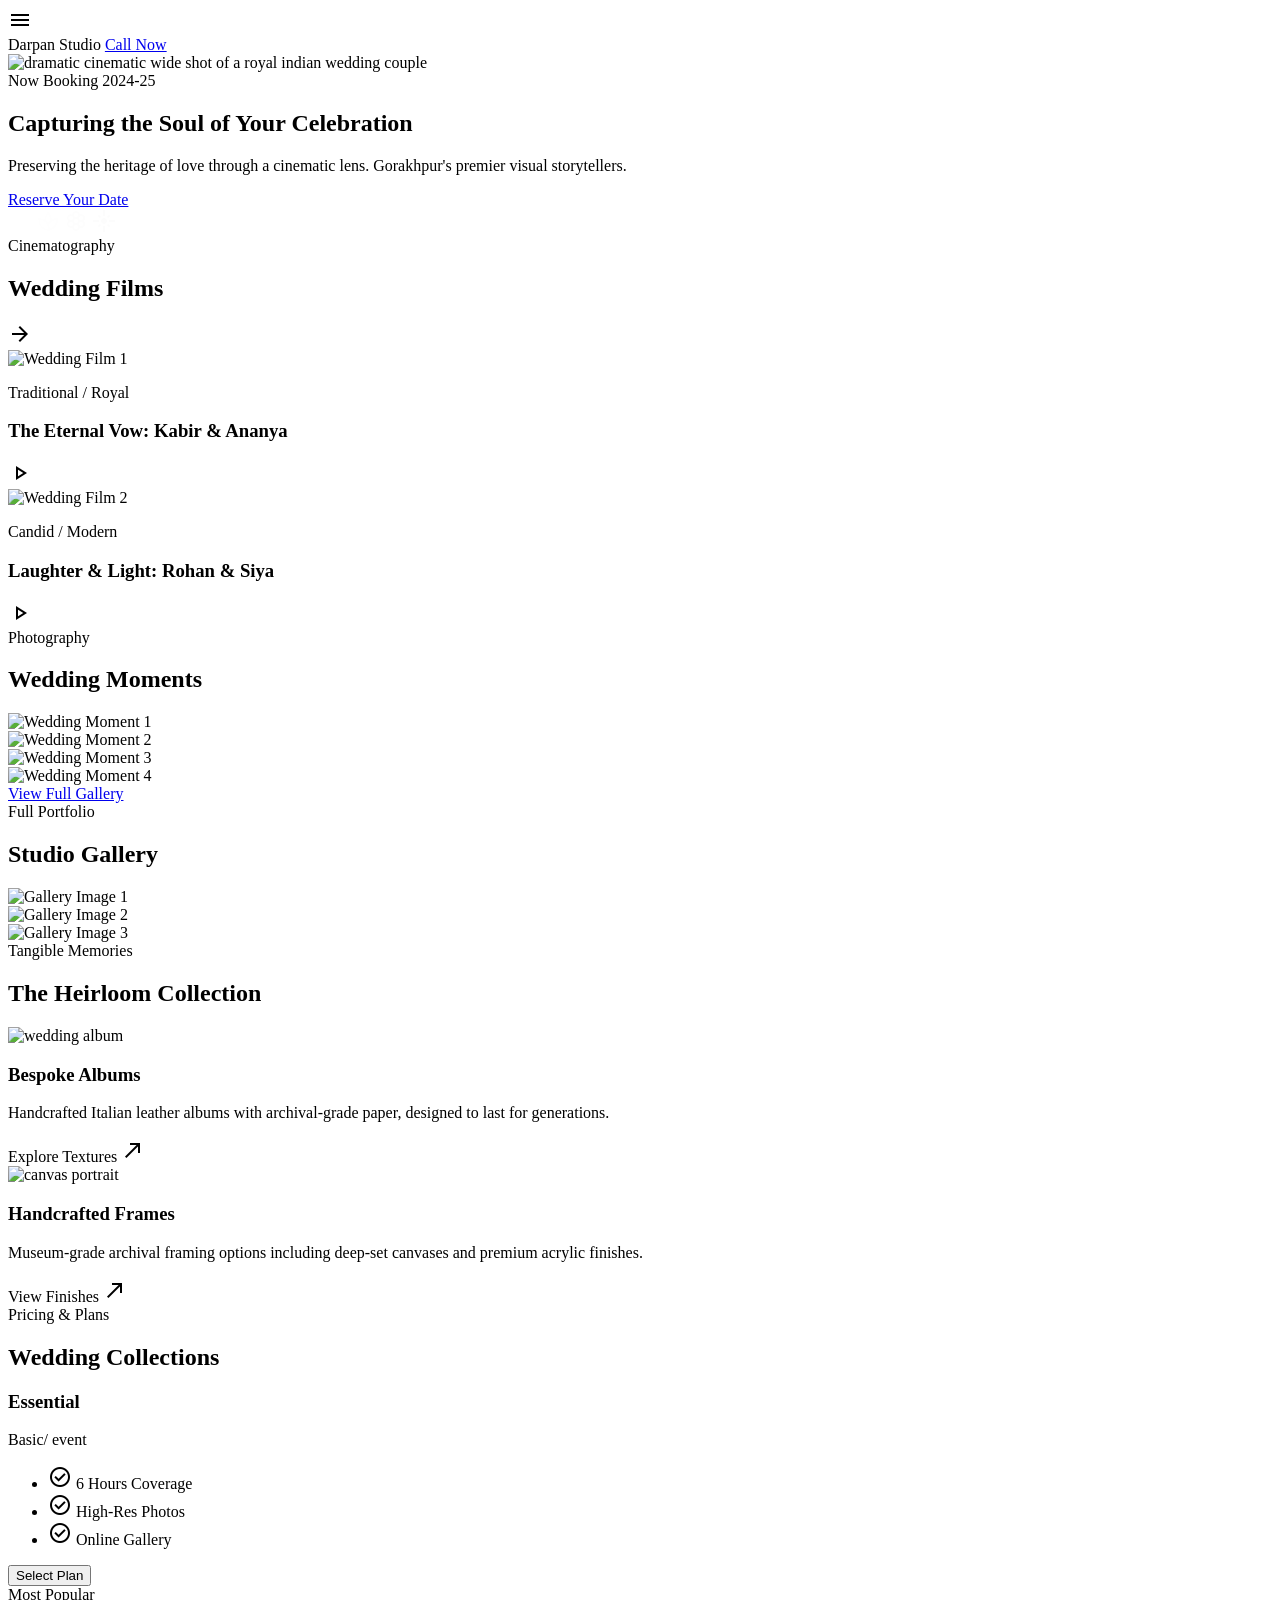
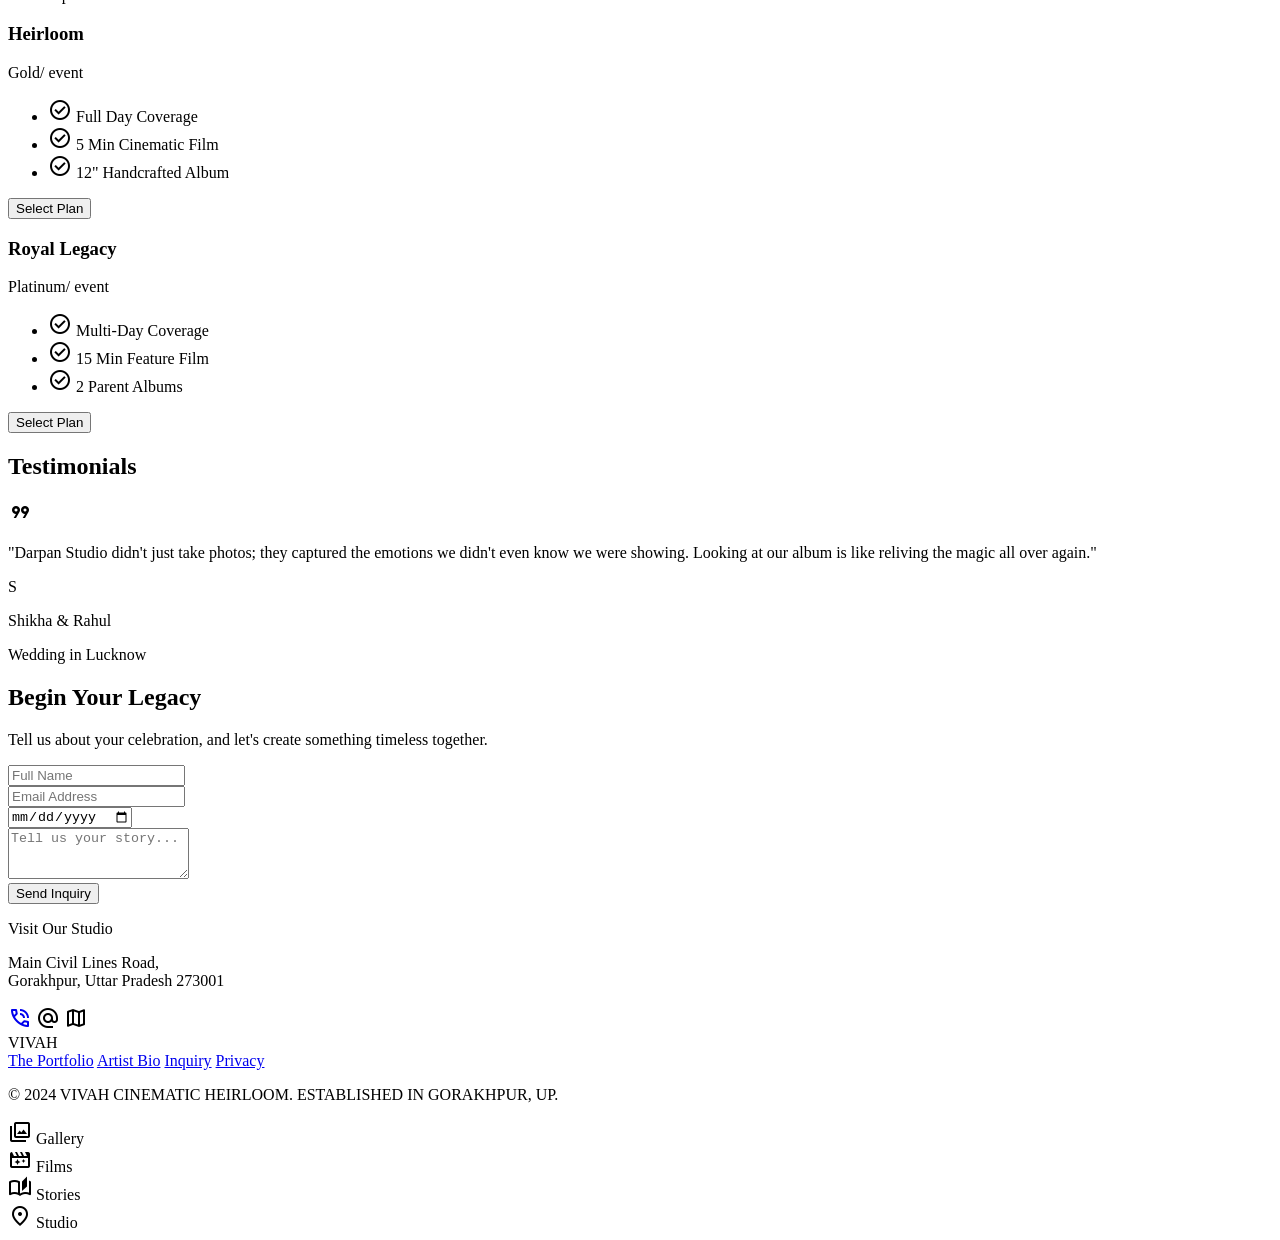
==== index.html @ 3aa8978d "Add Studio Gallery section and update image assets" ====
<!DOCTYPE html>
<html class="dark" lang="en">
<head>
    <meta charset="utf-8">
    <meta content="width=device-width, initial-scale=1.0" name="viewport">
    <title>Darpan Studio | Gorakhpur's Premier Visual Storytellers</title>
    
    <!-- Tailwind CSS CDN -->
    <script src="https://cdn.tailwindcss.com?plugins=forms,container-queries"></script>
    
    <!-- Google Fonts -->
    <link href="https://fonts.googleapis.com/css2?family=Epilogue:wght@400;700;800;900&family=Manrope:wght@300;400;500;600&family=Material+Symbols+Outlined:wght,FILL@100..700,0..1&display=swap" rel="stylesheet">
    
    <!-- External Tailwind Config -->
    <script src="js/tailwind.config.js"></script>
    
    <!-- External CSS -->
    <link rel="stylesheet" href="css/style.css">
</head>
<body class="bg-surface text-on-surface font-body selection:bg-primary-container selection:text-on-primary">

<!-- TopAppBar -->
<nav class="bg-[#131313]/80 backdrop-blur-lg text-[#e5e2e1] font-['Epilogue'] tracking-tight docked full-width top-0 sticky bg-gradient-to-b from-[#1c1c1c] to-transparent shadow-[0_10px_30px_rgba(0,0,0,0.5)] z-50">
    <div class="flex justify-between items-center w-full px-6 h-20">
        <div class="flex items-center gap-4">
            <span id="menu-icon" class="material-symbols-outlined text-red-700 dark:text-red-600 active:scale-95 transition-transform cursor-pointer" data-icon="menu">menu</span>
        </div>
        <span class="text-lg font-black tracking-[0.3em] uppercase text-[#e5e2e1]">Darpan Studio</span>
        <a href="tel:+918354038561" class="text-red-700 dark:text-red-600 font-bold hover:text-red-500 transition-all duration-300 active:scale-95 text-sm uppercase tracking-widest">Call Now</a>
    </div>
</nav>

<main class="relative overflow-x-hidden">
    <!-- Hero Section -->
    <section class="relative h-[751px] flex flex-col justify-end px-6 pb-20 overflow-hidden">
        <div class="absolute inset-0 z-0">
            <img class="w-full h-full object-cover grayscale-[20%] brightness-50" alt="dramatic cinematic wide shot of a royal indian wedding couple" src="https://lh3.googleusercontent.com/aida-public/[base64]">
            <div class="absolute inset-0 bg-gradient-to-t from-surface via-transparent to-black/40"></div>
        </div>
        <div class="relative z-10 space-y-4">
            <div class="inline-flex items-center gap-2 px-3 py-1 bg-primary-container/20 border border-primary/20 rounded-full">
                <span class="w-1.5 h-1.5 rounded-full bg-primary animate-pulse"></span>
                <span class="text-[10px] font-label uppercase tracking-[0.2em] text-primary">Now Booking 2024-25</span>
            </div>
            <h1 class="font-headline text-5xl font-black leading-[1.1] tracking-tight text-on-surface">
                Capturing the <span class="text-primary italic">Soul</span> of Your Celebration
            </h1>
            <p class="font-body text-on-surface-variant text-lg max-w-[90%] leading-relaxed">
                Preserving the heritage of love through a cinematic lens. Gorakhpur's premier visual storytellers.
            </p>
            <div class="pt-6">
                <a href="https://wa.me/918354038561" target="_blank" class="inline-block bg-primary-container text-on-background px-8 py-4 rounded-full font-label text-sm font-bold uppercase tracking-widest shadow-2xl active:scale-95 transition-all">
                    Reserve Your Date
                </a>
            </div>
        </div>
    </section>

    <!-- Heritage Background Motif (Subtle) -->
    <div class="absolute top-[795px] left-0 w-full h-full heritage-mask pointer-events-none z-0">
        <div class="grid grid-cols-4 gap-8 p-12">
            <span class="material-symbols-outlined text-9xl opacity-10" data-icon="settings_suggest">settings_suggest</span>
            <span class="material-symbols-outlined text-9xl opacity-10" data-icon="spa">spa</span>
            <span class="material-symbols-outlined text-9xl opacity-10" data-icon="filter_vintage">filter_vintage</span>
            <span class="material-symbols-outlined text-9xl opacity-10" data-icon="flare">flare</span>
        </div>
    </div>

    <!-- Wedding Films (Carousel) -->
    <section class="py-20 relative z-10">
        <div class="px-6 mb-8 flex justify-between items-end">
            <div>
                <span class="text-primary font-label text-[10px] uppercase tracking-[0.3em]">Cinematography</span>
                <h2 class="font-headline text-3xl font-bold mt-2">Wedding Films</h2>
            </div>
            <span class="material-symbols-outlined text-primary" data-icon="arrow_forward">arrow_forward</span>
        </div>
        <div class="flex overflow-x-auto hide-scrollbar gap-6 px-6 pb-4">
            <!-- Film Card 1 -->
            <div class="flex-none w-[85%] relative rounded-xl overflow-hidden group">
                <img class="aspect-[9/16] w-full object-cover transition-transform duration-700 group-hover:scale-110" alt="Wedding Film 1" src="assets/images/gallery/gallery-01.jpeg">
                <div class="absolute inset-0 bg-gradient-to-t from-surface-container-lowest to-transparent flex flex-col justify-end p-6">
                    <p class="text-xs font-label uppercase tracking-widest text-primary mb-1">Traditional / Royal</p>
                    <h3 class="font-headline text-xl font-bold">The Eternal Vow: Kabir & Ananya</h3>
                </div>
                <div class="absolute inset-0 flex items-center justify-center">
                    <div class="w-16 h-16 bg-white/10 backdrop-blur-md rounded-full flex items-center justify-center border border-white/20">
                        <span class="material-symbols-outlined text-white text-3xl" data-icon="play_arrow">play_arrow</span>
                    </div>
                </div>
            </div>
            <!-- Film Card 2 -->
            <div class="flex-none w-[85%] relative rounded-xl overflow-hidden group">
                <img class="aspect-[9/16] w-full object-cover transition-transform duration-700 group-hover:scale-110" alt="Wedding Film 2" src="assets/images/gallery/gallery-02.jpeg">
                <div class="absolute inset-0 bg-gradient-to-t from-surface-container-lowest to-transparent flex flex-col justify-end p-6">
                    <p class="text-xs font-label uppercase tracking-widest text-primary mb-1">Candid / Modern</p>
                    <h3 class="font-headline text-xl font-bold">Laughter & Light: Rohan & Siya</h3>
                </div>
                <div class="absolute inset-0 flex items-center justify-center">
                    <div class="w-16 h-16 bg-white/10 backdrop-blur-md rounded-full flex items-center justify-center border border-white/20">
                        <span class="material-symbols-outlined text-white text-3xl" data-icon="play_arrow">play_arrow</span>
                    </div>
                </div>
            </div>
        </div>
    </section>

    <!-- Wedding Moments (Asymmetric Grid) -->
    <section class="py-20 bg-surface-container-low relative">
        <div class="px-6 mb-12">
            <span class="text-primary font-label text-[10px] uppercase tracking-[0.3em]">Photography</span>
            <h2 class="font-headline text-3xl font-bold mt-2">Wedding Moments</h2>
        </div>
        <div class="grid grid-cols-2 gap-4 px-6">
            <div class="space-y-4">
                <div class="rounded-lg overflow-hidden h-64 relative group">
                    <img class="w-full h-full object-cover" alt="Wedding Moment 1" src="assets/images/wedding-moments/wedding-moments-01.jpeg">
                </div>
                <div class="rounded-lg overflow-hidden h-48 relative group">
                    <img class="w-full h-full object-cover" alt="Wedding Moment 2" src="assets/images/wedding-moments/wedding-moments-02.jpeg">
                </div>
            </div>
            <div class="space-y-4 pt-8">
                <div class="rounded-lg overflow-hidden h-48 relative group">
                    <img class="w-full h-full object-cover" alt="Wedding Moment 3" src="assets/images/wedding-moments/wedding-moments-03.jpeg">
                </div>
                <div class="rounded-lg overflow-hidden h-64 relative group">
                    <img class="w-full h-full object-cover" alt="Wedding Moment 4" src="assets/images/wedding-moments/wedding-moments-04.jpeg">
                </div>
            </div>
        </div>
        <div class="px-6 mt-12 text-center">
            <a href="#gallery-section" class="inline-block text-on-surface border border-outline-variant/30 px-8 py-3 rounded-full font-label text-[10px] uppercase tracking-widest hover:border-primary transition-colors">
                View Full Gallery
            </a>
        </div>
    </section>

    <!-- Studio Gallery Section -->
    <section id="gallery-section" class="py-20 bg-surface">
        <div class="px-6 mb-12 text-center">
            <span class="text-primary font-label text-[10px] uppercase tracking-[0.3em]">Full Portfolio</span>
            <h2 class="font-headline text-3xl font-bold mt-2">Studio Gallery</h2>
        </div>
        <div class="grid grid-cols-1 md:grid-cols-3 gap-6 px-6">
            <div class="rounded-2xl overflow-hidden aspect-square group relative">
                <img class="w-full h-full object-cover transition-transform duration-500 group-hover:scale-105" alt="Gallery Image 1" src="assets/images/gallery/DSC_1012.JPG.jpeg">
            </div>
            <div class="rounded-2xl overflow-hidden aspect-square group relative">
                <img class="w-full h-full object-cover transition-transform duration-500 group-hover:scale-105" alt="Gallery Image 2" src="assets/images/gallery/DSC_1115.JPG.jpeg">
            </div>
            <div class="rounded-2xl overflow-hidden aspect-square group relative">
                <img class="w-full h-full object-cover transition-transform duration-500 group-hover:scale-105" alt="Gallery Image 3" src="assets/images/gallery/DSC_1411.JPG.jpeg">
            </div>
        </div>
    </section>

    <!-- Bespoke Albums & Frames -->
    <section class="py-20 px-6">
        <div class="mb-12 text-center">
            <span class="text-primary font-label text-[10px] uppercase tracking-[0.3em]">Tangible Memories</span>
            <h2 class="font-headline text-3xl font-bold mt-2">The Heirloom Collection</h2>
        </div>
        <div class="space-y-12">
            <!-- Albums -->
            <div class="bg-surface-container-high rounded-3xl overflow-hidden flex flex-col">
                <img class="h-64 w-full object-cover" alt="wedding album" src="https://lh3.googleusercontent.com/aida-public/[base64]">
                <div class="p-8">
                    <h3 class="font-headline text-2xl font-bold mb-4">Bespoke Albums</h3>
                    <p class="text-on-surface-variant font-body mb-6 leading-relaxed">Handcrafted Italian leather albums with archival-grade paper, designed to last for generations.</p>
                    <div class="flex items-center gap-2 text-primary font-bold text-xs uppercase tracking-widest cursor-pointer">
                        <span>Explore Textures</span>
                        <span class="material-symbols-outlined text-sm">north_east</span>
                    </div>
                </div>
            </div>
            <!-- Frames -->
            <div class="bg-surface-container-high rounded-3xl overflow-hidden flex flex-col">
                <img class="h-64 w-full object-cover" alt="canvas portrait" src="https://lh3.googleusercontent.com/aida-public/[base64]">
                <div class="p-8">
                    <h3 class="font-headline text-2xl font-bold mb-4">Handcrafted Frames</h3>
                    <p class="text-on-surface-variant font-body mb-6 leading-relaxed">Museum-grade archival framing options including deep-set canvases and premium acrylic finishes.</p>
                    <div class="flex items-center gap-2 text-primary font-bold text-xs uppercase tracking-widest cursor-pointer">
                        <span>View Finishes</span>
                        <span class="material-symbols-outlined text-sm">north_east</span>
                    </div>
                </div>
            </div>
        </div>
    </section>

    <!-- Wedding Collections (Pricing) -->
    <section class="py-20 bg-surface-container-lowest">
        <div class="px-6 mb-12">
            <span class="text-primary font-label text-[10px] uppercase tracking-[0.3em]">Pricing & Plans</span>
            <h2 class="font-headline text-3xl font-bold mt-2">Wedding Collections</h2>
        </div>
        <div class="px-6 flex overflow-x-auto hide-scrollbar gap-6 pb-8">
            <!-- Package 1 -->
            <div class="flex-none w-[80%] bg-surface-container border border-outline-variant/10 p-8 rounded-3xl relative">
                <h3 class="font-headline text-xl font-bold mb-1">Essential</h3>
                <div class="text-3xl font-black text-primary mb-6">Basic<span class="text-sm font-normal text-on-surface-variant ml-2">/ event</span></div>
                <ul class="space-y-4 mb-8 text-sm text-on-surface-variant">
                    <li class="flex items-center gap-3"><span class="material-symbols-outlined text-primary text-lg">check_circle</span> 6 Hours Coverage</li>
                    <li class="flex items-center gap-3"><span class="material-symbols-outlined text-primary text-lg">check_circle</span> High-Res Photos</li>
                    <li class="flex items-center gap-3"><span class="material-symbols-outlined text-primary text-lg">check_circle</span> Online Gallery</li>
                </ul>
                <button class="w-full py-3 border border-outline-variant rounded-full font-label text-xs uppercase tracking-widest">Select Plan</button>
            </div>
            <!-- Package 2 - Featured -->
            <div class="flex-none w-[80%] bg-primary-container p-8 rounded-3xl relative shadow-[0_20px_50px_rgba(139,0,0,0.3)]">
                <div class="absolute -top-3 right-8 bg-on-background text-primary-container px-3 py-1 rounded-full text-[10px] font-bold uppercase tracking-widest">Most Popular</div>
                <h3 class="font-headline text-xl font-bold mb-1">Heirloom</h3>
                <div class="text-3xl font-black text-on-background mb-6">Gold<span class="text-sm font-normal text-on-background/70 ml-2">/ event</span></div>
                <ul class="space-y-4 mb-8 text-sm text-on-background/90">
                    <li class="flex items-center gap-3"><span class="material-symbols-outlined text-on-background text-lg">check_circle</span> Full Day Coverage</li>
                    <li class="flex items-center gap-3"><span class="material-symbols-outlined text-on-background text-lg">check_circle</span> 5 Min Cinematic Film</li>
                    <li class="flex items-center gap-3"><span class="material-symbols-outlined text-on-background text-lg">check_circle</span> 12" Handcrafted Album</li>
                </ul>
                <button class="w-full py-3 bg-on-background text-primary-container rounded-full font-label text-xs uppercase tracking-widest font-bold">Select Plan</button>
            </div>
            <!-- Package 3 -->
            <div class="flex-none w-[80%] bg-surface-container border border-outline-variant/10 p-8 rounded-3xl relative">
                <h3 class="font-headline text-xl font-bold mb-1">Royal Legacy</h3>
                <div class="text-3xl font-black text-primary mb-6">Platinum<span class="text-sm font-normal text-on-surface-variant ml-2">/ event</span></div>
                <ul class="space-y-4 mb-8 text-sm text-on-surface-variant">
                    <li class="flex items-center gap-3"><span class="material-symbols-outlined text-primary text-lg">check_circle</span> Multi-Day Coverage</li>
                    <li class="flex items-center gap-3"><span class="material-symbols-outlined text-primary text-lg">check_circle</span> 15 Min Feature Film</li>
                    <li class="flex items-center gap-3"><span class="material-symbols-outlined text-primary text-lg">check_circle</span> 2 Parent Albums</li>
                </ul>
                <button class="w-full py-3 border border-outline-variant rounded-full font-label text-xs uppercase tracking-widest">Select Plan</button>
            </div>
        </div>
    </section>

    <!-- Reviews -->
    <section class="py-20 px-6 overflow-hidden">
        <div class="flex items-center gap-4 mb-12">
            <div class="h-[1px] flex-1 bg-outline-variant/20"></div>
            <h2 class="font-headline text-2xl font-bold uppercase tracking-widest opacity-50">Testimonials</h2>
            <div class="h-[1px] flex-1 bg-outline-variant/20"></div>
        </div>
        <div class="bg-surface-container-high p-8 rounded-3xl relative">
            <span class="material-symbols-outlined text-primary-container/20 text-8xl absolute top-4 left-4" data-icon="format_quote">format_quote</span>
            <p class="font-body text-xl italic text-on-surface leading-relaxed relative z-10">
                "Darpan Studio didn't just take photos; they captured the emotions we didn't even know we were showing. Looking at our album is like reliving the magic all over again."
            </p>
            <div class="mt-8 flex items-center gap-4 relative z-10">
                <div class="w-12 h-12 rounded-full bg-primary-container/40 flex items-center justify-center font-bold text-primary">S</div>
                <div>
                    <p class="font-bold">Shikha & Rahul</p>
                    <p class="text-xs text-on-surface-variant">Wedding in Lucknow</p>
                </div>
            </div>
        </div>
    </section>

    <!-- Contact Form -->
    <section class="py-20 bg-surface-container-low px-6">
        <div class="text-center mb-12">
            <h2 class="font-headline text-4xl font-black mb-4">Begin Your Legacy</h2>
            <p class="text-on-surface-variant max-w-xs mx-auto">Tell us about your celebration, and let's create something timeless together.</p>
        </div>
        <form id="contact-form" class="space-y-8 max-w-md mx-auto">
            <div class="relative">
                <input class="w-full bg-transparent border-0 border-b border-outline-variant focus:ring-0 focus:border-primary px-0 py-3 transition-colors placeholder:text-on-surface-variant/40" placeholder="Full Name" type="text" required>
            </div>
            <div class="relative">
                <input class="w-full bg-transparent border-0 border-b border-outline-variant focus:ring-0 focus:border-primary px-0 py-3 transition-colors placeholder:text-on-surface-variant/40" placeholder="Email Address" type="email" required>
            </div>
            <div class="relative">
                <input class="w-full bg-transparent border-0 border-b border-outline-variant focus:ring-0 focus:border-primary px-0 py-3 transition-colors text-on-surface-variant/40" placeholder="Wedding Date" type="date" required>
            </div>
            <div class="relative">
                <textarea class="w-full bg-transparent border-0 border-b border-outline-variant focus:ring-0 focus:border-primary px-0 py-3 transition-colors placeholder:text-on-surface-variant/40" placeholder="Tell us your story..." rows="3" required></textarea>
            </div>
            <button type="submit" class="w-full bg-primary-container py-5 rounded-full font-label text-sm font-bold uppercase tracking-[0.2em] shadow-xl mt-8">Send Inquiry</button>
        </form>
        <div class="mt-20 text-center space-y-4">
            <p class="font-label text-[10px] uppercase tracking-widest text-primary">Visit Our Studio</p>
            <p class="text-on-surface-variant font-body">Main Civil Lines Road,<br>Gorakhpur, Uttar Pradesh 273001</p>
            <div class="flex justify-center gap-6 pt-4">
                <a href="tel:+918354038561"><span class="material-symbols-outlined text-on-surface-variant cursor-pointer">phone_in_talk</span></a>
                <span class="material-symbols-outlined text-on-surface-variant cursor-pointer">alternate_email</span>
                <span class="material-symbols-outlined text-on-surface-variant cursor-pointer">map</span>
            </div>
        </div>
    </section>

    <!-- Footer -->
    <footer class="bg-[#131313] w-full relative py-12 bg-[#0a0a0a] flex flex-col items-center text-center gap-6 px-8 mb-20">
        <span class="font-['Epilogue'] text-xl font-bold text-red-700">VIVAH</span>
        <div class="flex flex-wrap justify-center gap-x-8 gap-y-4">
            <a class="text-[#e5e2e1]/40 font-['Manrope'] text-xs font-light tracking-wide hover:text-red-500 underline underline-offset-4" href="#">The Portfolio</a>
            <a class="text-[#e5e2e1]/40 font-['Manrope'] text-xs font-light tracking-wide hover:text-red-500 underline underline-offset-4" href="#">Artist Bio</a>
            <a class="text-[#e5e2e1]/40 font-['Manrope'] text-xs font-light tracking-wide hover:text-red-500 underline underline-offset-4" href="#">Inquiry</a>
            <a class="text-[#e5e2e1]/40 font-['Manrope'] text-xs font-light tracking-wide hover:text-red-500 underline underline-offset-4" href="#">Privacy</a>
        </div>
        <p class="font-['Manrope'] text-xs font-light tracking-wide text-[#e5e2e1]/50 max-w-xs leading-relaxed">
            © 2024 VIVAH CINEMATIC HEIRLOOM. ESTABLISHED IN GORAKHPUR, UP.
        </p>
    </footer>
</main>

<!-- BottomNavBar -->
<div class="bg-[#131313]/90 backdrop-blur-2xl fixed bottom-0 w-full z-50 rounded-t-3xl border-t border-[#e5e2e1]/5 shadow-[0_-10px_40px_rgba(0,0,0,0.8)]">
    <div class="flex justify-around items-center h-20 pb-safe px-4">
        <div data-nav="gallery" class="flex flex-col items-center justify-center text-[#e5e2e1]/40 hover:text-red-400 transition-colors active:scale-90 transition-all cursor-pointer">
            <span class="material-symbols-outlined" data-icon="photo_library">photo_library</span>
            <span class="font-['Manrope'] text-[10px] uppercase tracking-widest mt-1">Gallery</span>
        </div>
        <div data-nav="films" class="flex flex-col items-center justify-center text-[#e5e2e1]/40 hover:text-red-400 transition-colors active:scale-90 transition-all cursor-pointer">
            <span class="material-symbols-outlined" data-icon="movie_filter">movie_filter</span>
            <span class="font-['Manrope'] text-[10px] uppercase tracking-widest mt-1">Films</span>
        </div>
        <div data-nav="stories" class="flex flex-col items-center justify-center text-[#e5e2e1]/40 hover:text-red-400 transition-colors active:scale-90 transition-all cursor-pointer">
            <span class="material-symbols-outlined" data-icon="auto_stories">auto_stories</span>
            <span class="font-['Manrope'] text-[10px] uppercase tracking-widest mt-1">Stories</span>
        </div>
        <div data-nav="studio" class="flex flex-col items-center justify-center text-red-600 font-bold scale-110 active:scale-90 transition-all cursor-pointer">
            <span class="material-symbols-outlined" data-icon="location_on">location_on</span>
            <span class="font-['Manrope'] text-[10px] uppercase tracking-widest mt-1">Studio</span>
        </div>
    </div>
</div>

<!-- Main JS -->
<script src="js/main.js"></script>

</body>
</html>
---- css/style.css ----
/* ============================================================
   Darpan Studio — Custom Styles
   All Tailwind configuration lives in js/tailwind.config.js
   ============================================================ */

/* --- Material Symbols icon weight defaults --- */
.material-symbols-outlined {
    font-variation-settings: 'FILL' 0, 'wght' 400, 'GRAD' 0, 'opsz' 24;
}

/* --- Hide scrollbar utility (used on carousels) --- */
.hide-scrollbar::-webkit-scrollbar { display: none; }
.hide-scrollbar { -ms-overflow-style: none; scrollbar-width: none; }

/* --- Heritage background motif mask --- */
.heritage-mask {
    mask-image: radial-gradient(circle at center, black 60%, transparent 100%);
    opacity: 0.03;
}

/* --- Minimum viewport height --- */
body {
    min-height: max(884px, 100dvh);
}
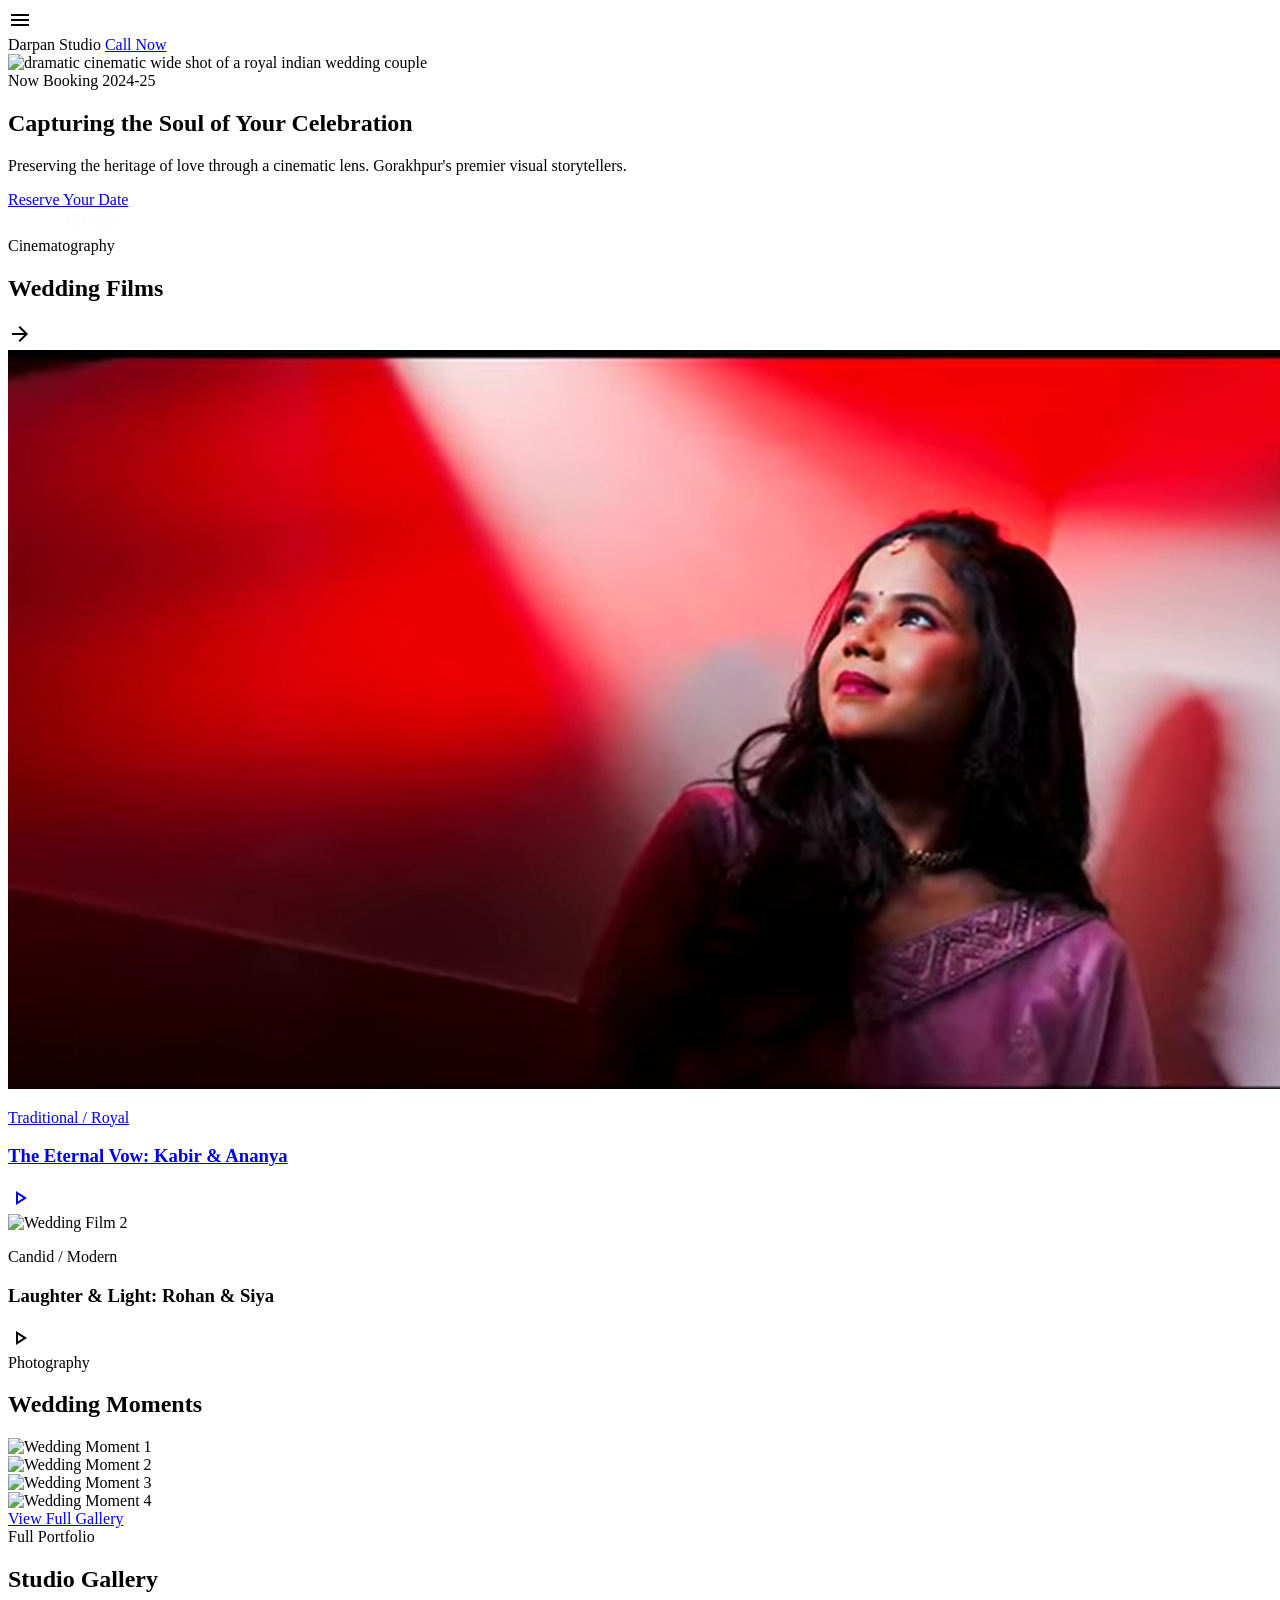
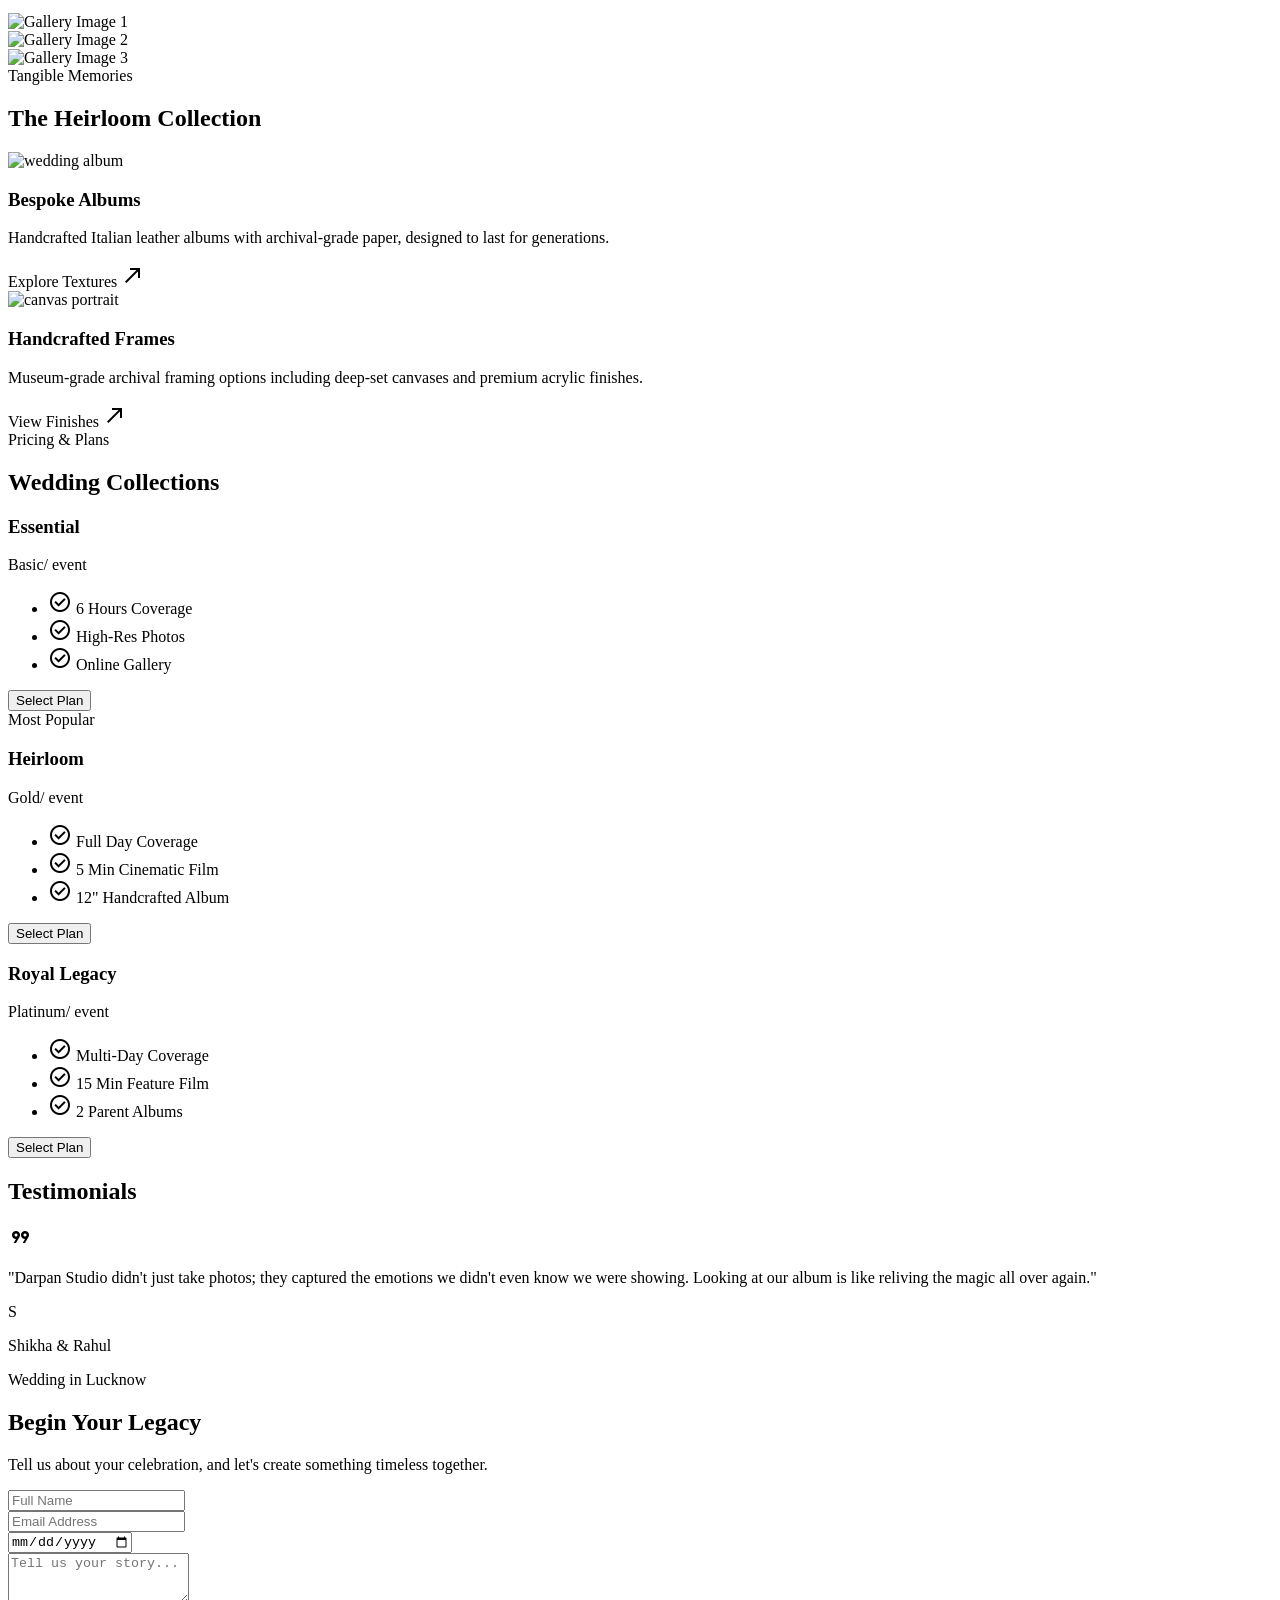
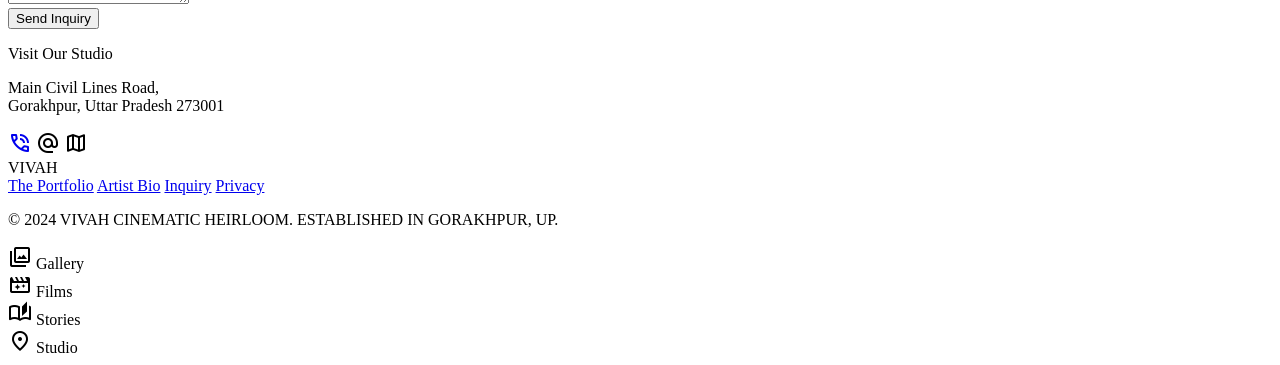
==== commit b4a122f1: "Update first wedding film with YouTube link and custom thumbnail" ====
--- a/index.html
+++ b/index.html
@@ -77,8 +77,8 @@
         </div>
         <div class="flex overflow-x-auto hide-scrollbar gap-6 px-6 pb-4">
             <!-- Film Card 1 -->
-            <div class="flex-none w-[85%] relative rounded-xl overflow-hidden group">
-                <img class="aspect-[9/16] w-full object-cover transition-transform duration-700 group-hover:scale-110" alt="Wedding Film 1" src="assets/images/gallery/gallery-01.jpeg">
+            <a href="https://youtu.be/bRafg7aM0X4" target="_blank" class="flex-none w-[85%] relative rounded-xl overflow-hidden group block">
+                <img class="aspect-[9/16] w-full object-cover transition-transform duration-700 group-hover:scale-110" alt="The Eternal Vow" src="assets/images/gallery/Wedding-films-video-01-film-thumbnail.png">
                 <div class="absolute inset-0 bg-gradient-to-t from-surface-container-lowest to-transparent flex flex-col justify-end p-6">
                     <p class="text-xs font-label uppercase tracking-widest text-primary mb-1">Traditional / Royal</p>
                     <h3 class="font-headline text-xl font-bold">The Eternal Vow: Kabir & Ananya</h3>
@@ -88,7 +88,7 @@
                         <span class="material-symbols-outlined text-white text-3xl" data-icon="play_arrow">play_arrow</span>
                     </div>
                 </div>
-            </div>
+            </a>
             <!-- Film Card 2 -->
             <div class="flex-none w-[85%] relative rounded-xl overflow-hidden group">
                 <img class="aspect-[9/16] w-full object-cover transition-transform duration-700 group-hover:scale-110" alt="Wedding Film 2" src="assets/images/gallery/gallery-02.jpeg">
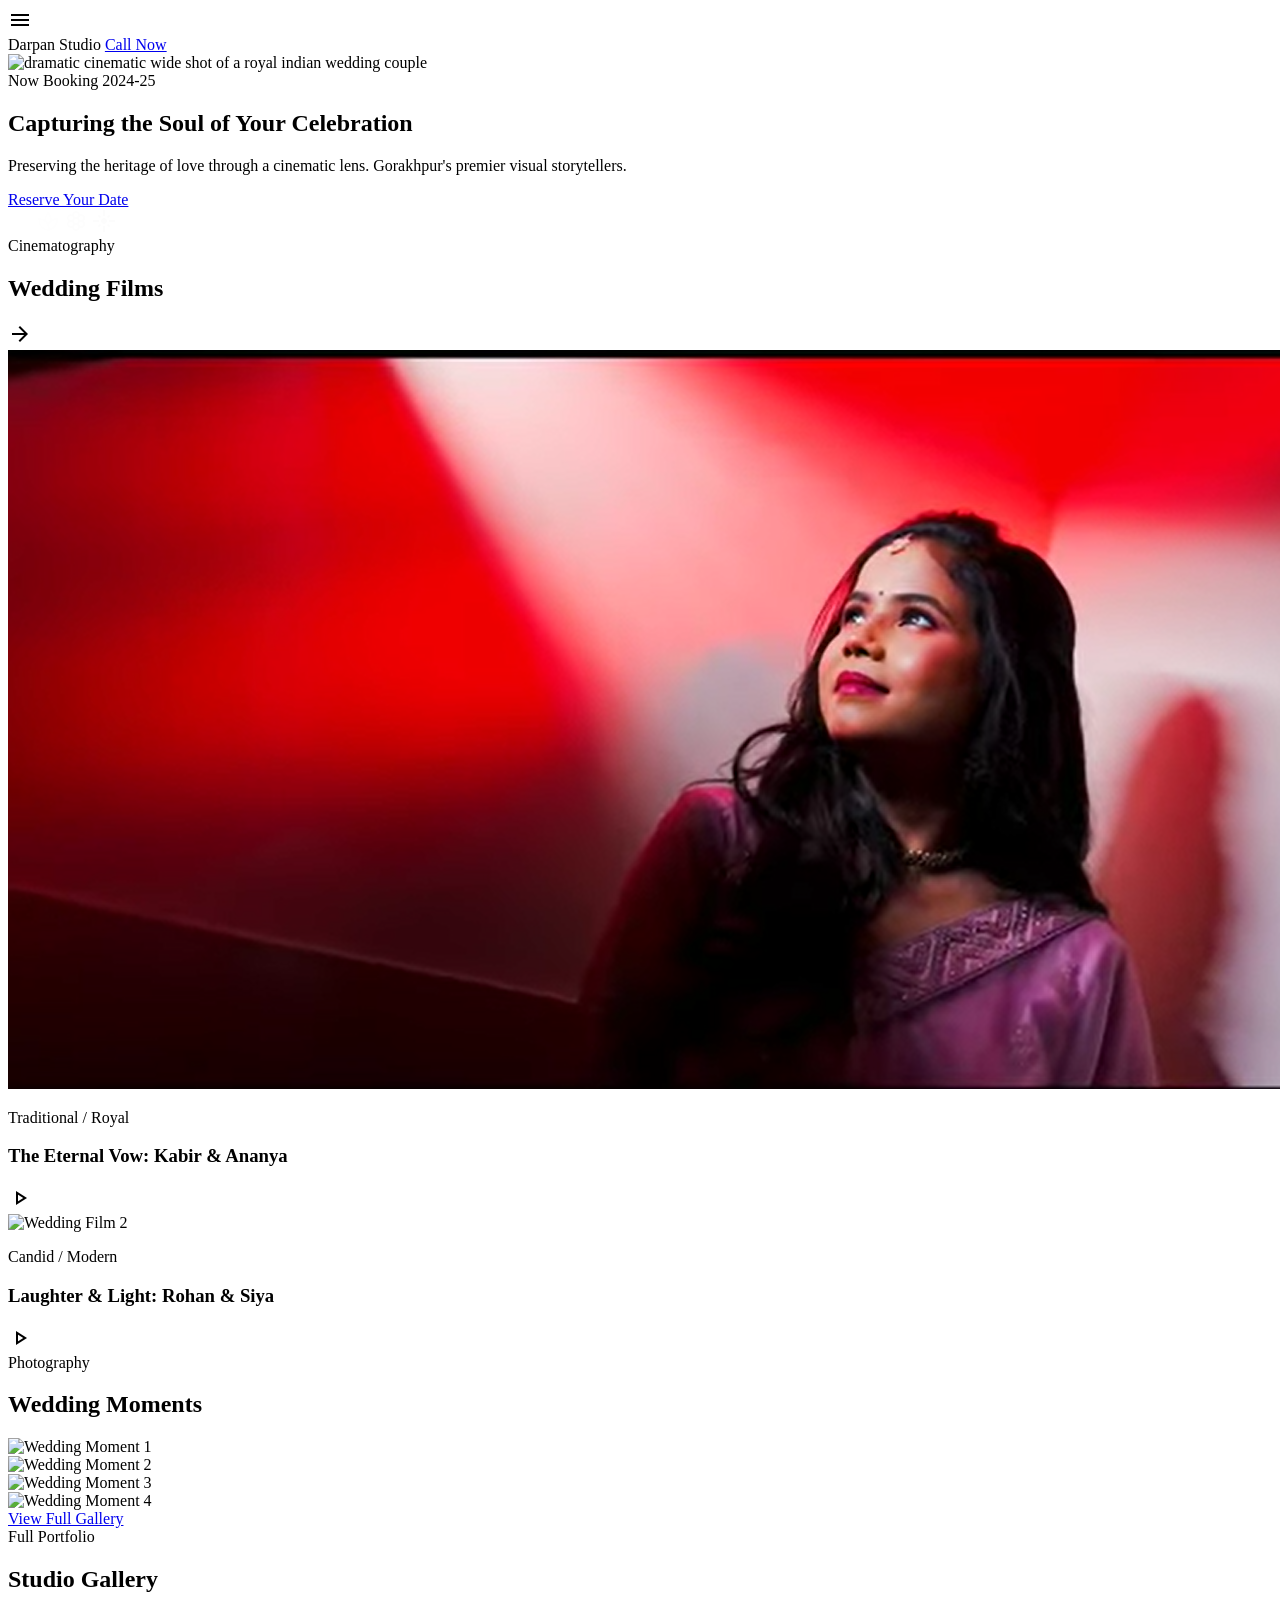
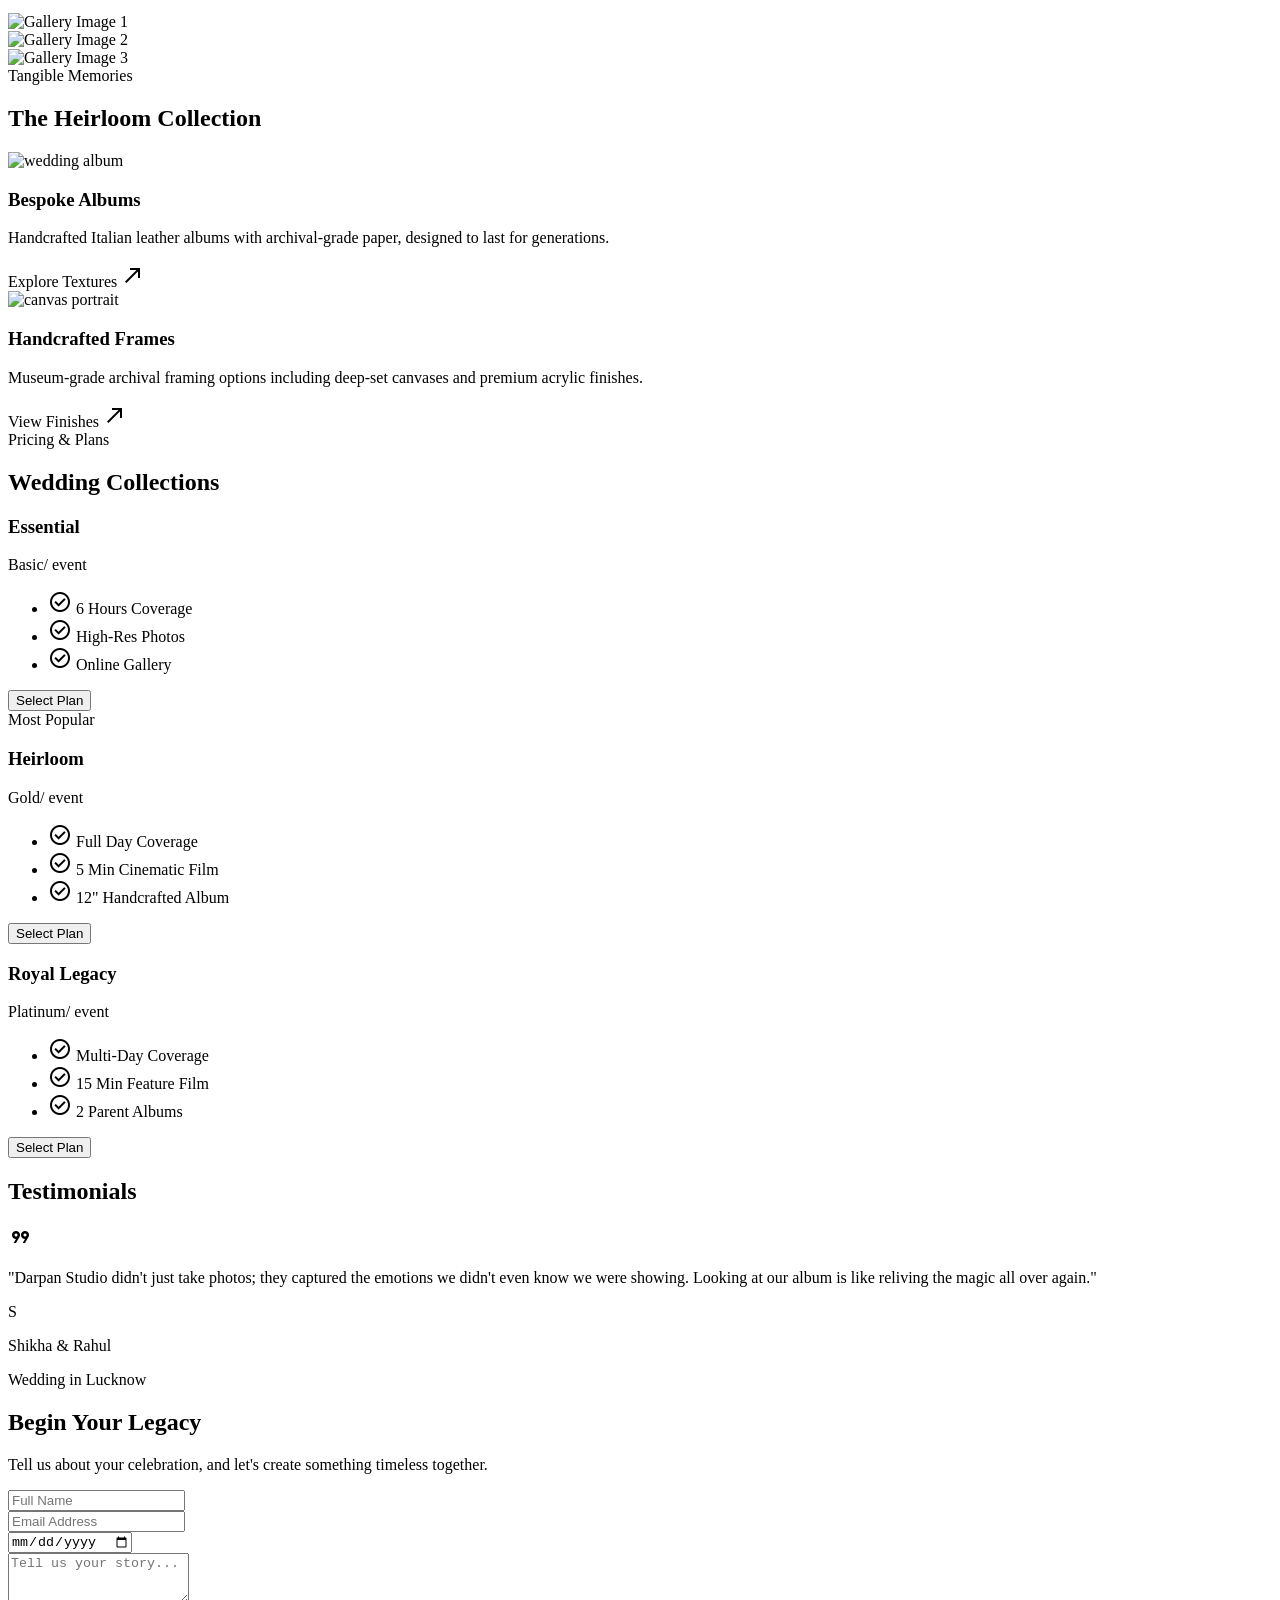
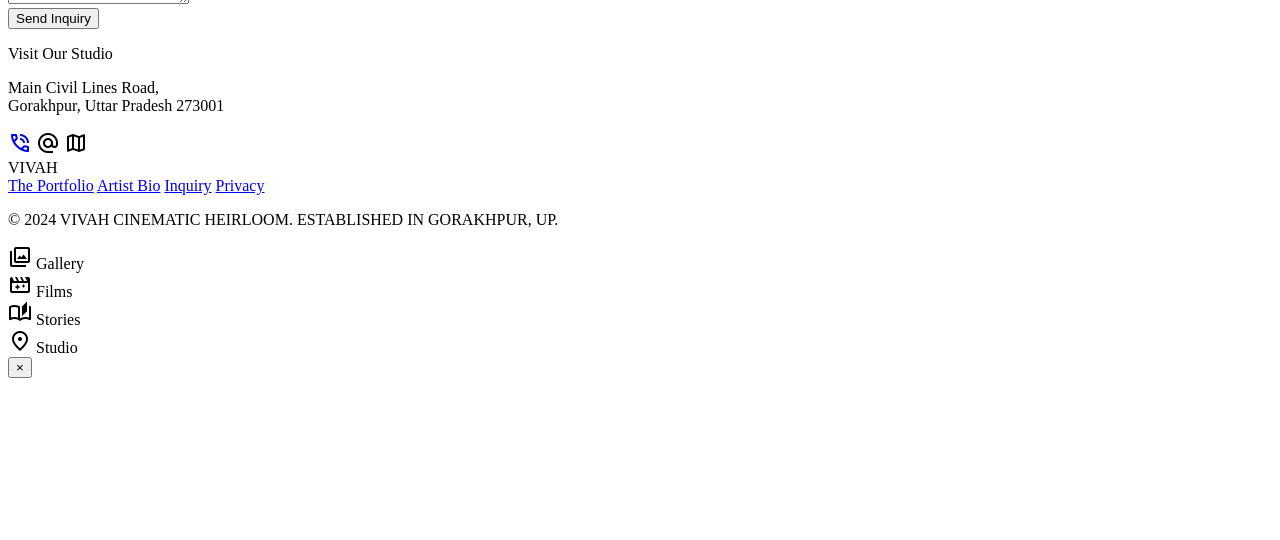
==== commit d74664cd: "Implement inline video playback with modal" ====
--- a/index.html
+++ b/index.html
@@ -77,7 +77,7 @@
         </div>
         <div class="flex overflow-x-auto hide-scrollbar gap-6 px-6 pb-4">
             <!-- Film Card 1 -->
-            <a href="https://youtu.be/bRafg7aM0X4" target="_blank" class="flex-none w-[85%] relative rounded-xl overflow-hidden group block">
+            <div onclick="openVideoModal('bRafg7aM0X4')" class="flex-none w-[85%] relative rounded-xl overflow-hidden group cursor-pointer">
                 <img class="aspect-[9/16] w-full object-cover transition-transform duration-700 group-hover:scale-110" alt="The Eternal Vow" src="assets/images/gallery/Wedding-films-video-01-film-thumbnail.png">
                 <div class="absolute inset-0 bg-gradient-to-t from-surface-container-lowest to-transparent flex flex-col justify-end p-6">
                     <p class="text-xs font-label uppercase tracking-widest text-primary mb-1">Traditional / Royal</p>
@@ -88,7 +88,7 @@
                         <span class="material-symbols-outlined text-white text-3xl" data-icon="play_arrow">play_arrow</span>
                     </div>
                 </div>
-            </a>
+            </div>
             <!-- Film Card 2 -->
             <div class="flex-none w-[85%] relative rounded-xl overflow-hidden group">
                 <img class="aspect-[9/16] w-full object-cover transition-transform duration-700 group-hover:scale-110" alt="Wedding Film 2" src="assets/images/gallery/gallery-02.jpeg">
@@ -324,6 +324,14 @@
     </div>
 </div>
 
+<!-- Video Modal -->
+<div id="video-modal" class="fixed inset-0 z-[100] hidden bg-black/95 backdrop-blur-xl flex flex-col items-center justify-center p-4">
+    <button onclick="closeVideoModal()" class="absolute top-6 right-6 text-white text-4xl">&times;</button>
+    <div class="w-full max-w-4xl aspect-video bg-black rounded-2xl overflow-hidden shadow-2xl">
+        <iframe id="video-iframe" class="w-full h-full" frameborder="0" allow="autoplay; encrypted-media" allowfullscreen></iframe>
+    </div>
+</div>
+
 <!-- Main JS -->
 <script src="js/main.js"></script>
 
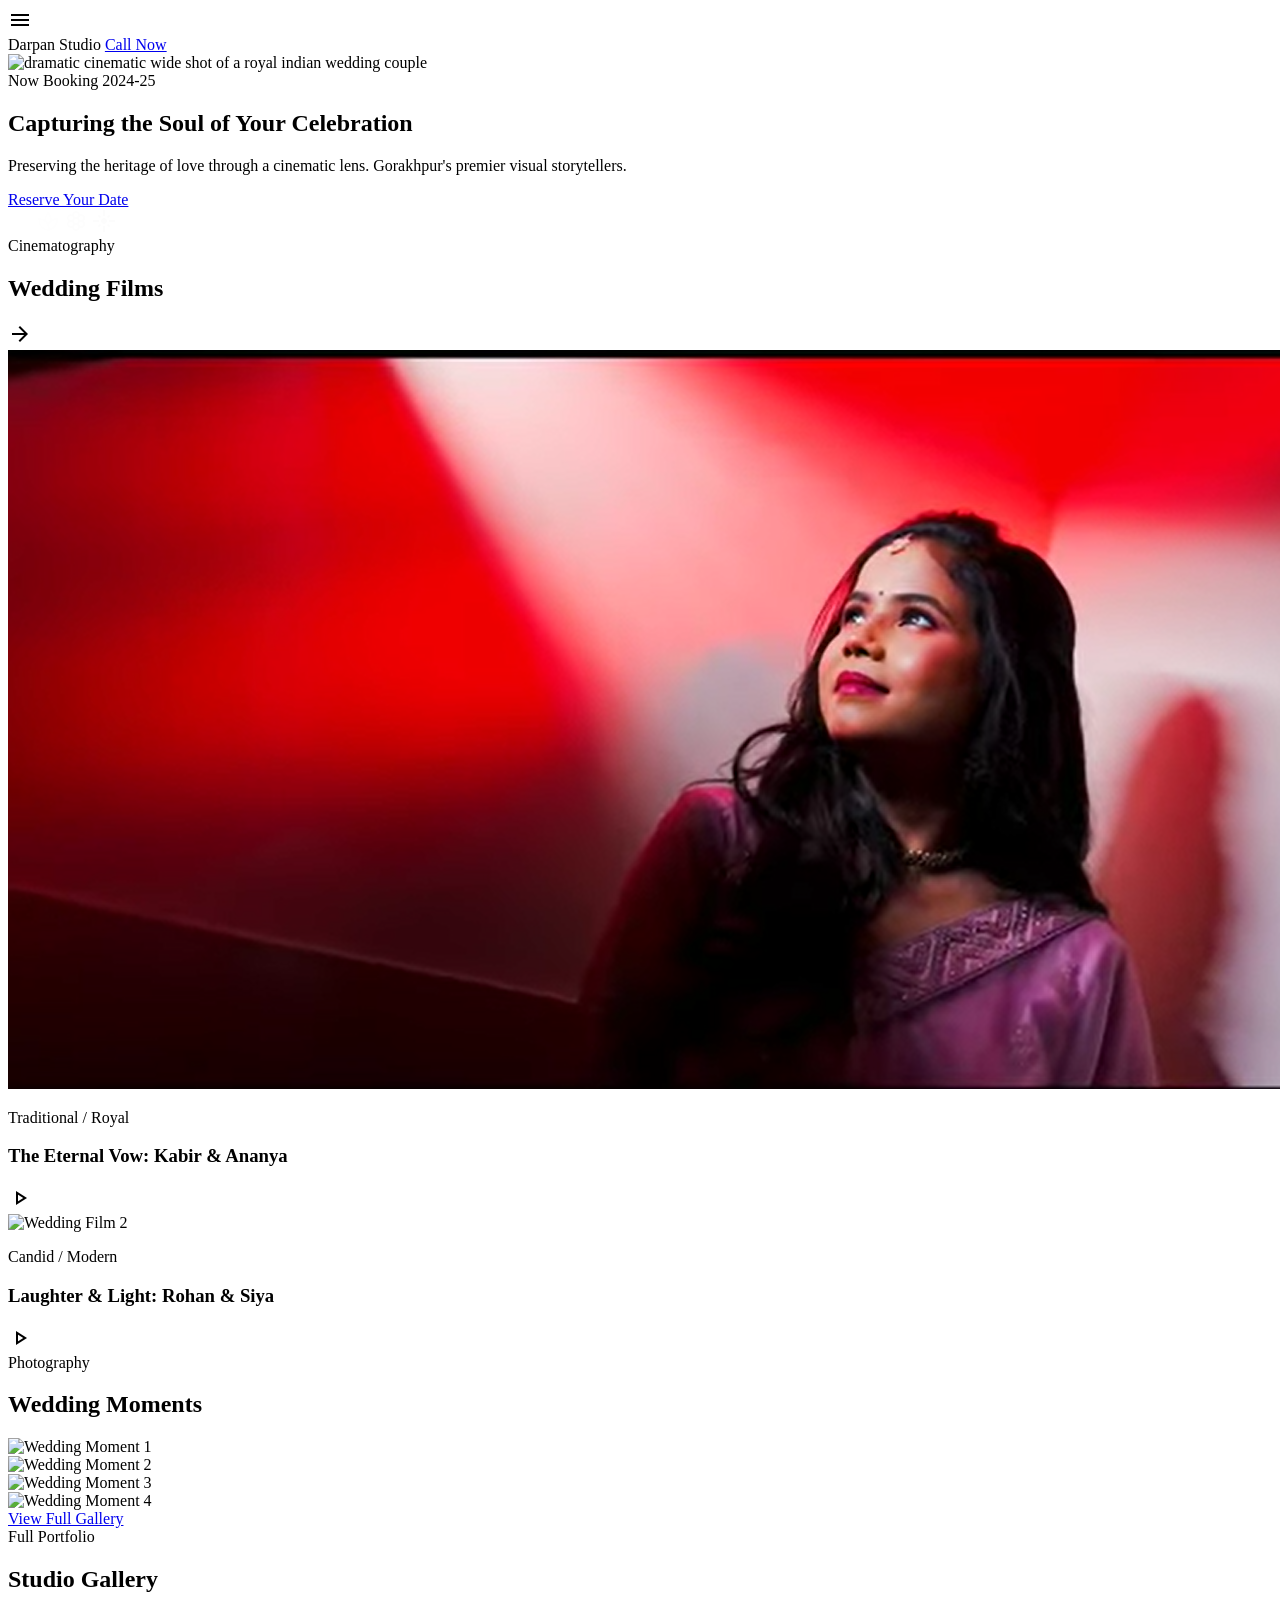
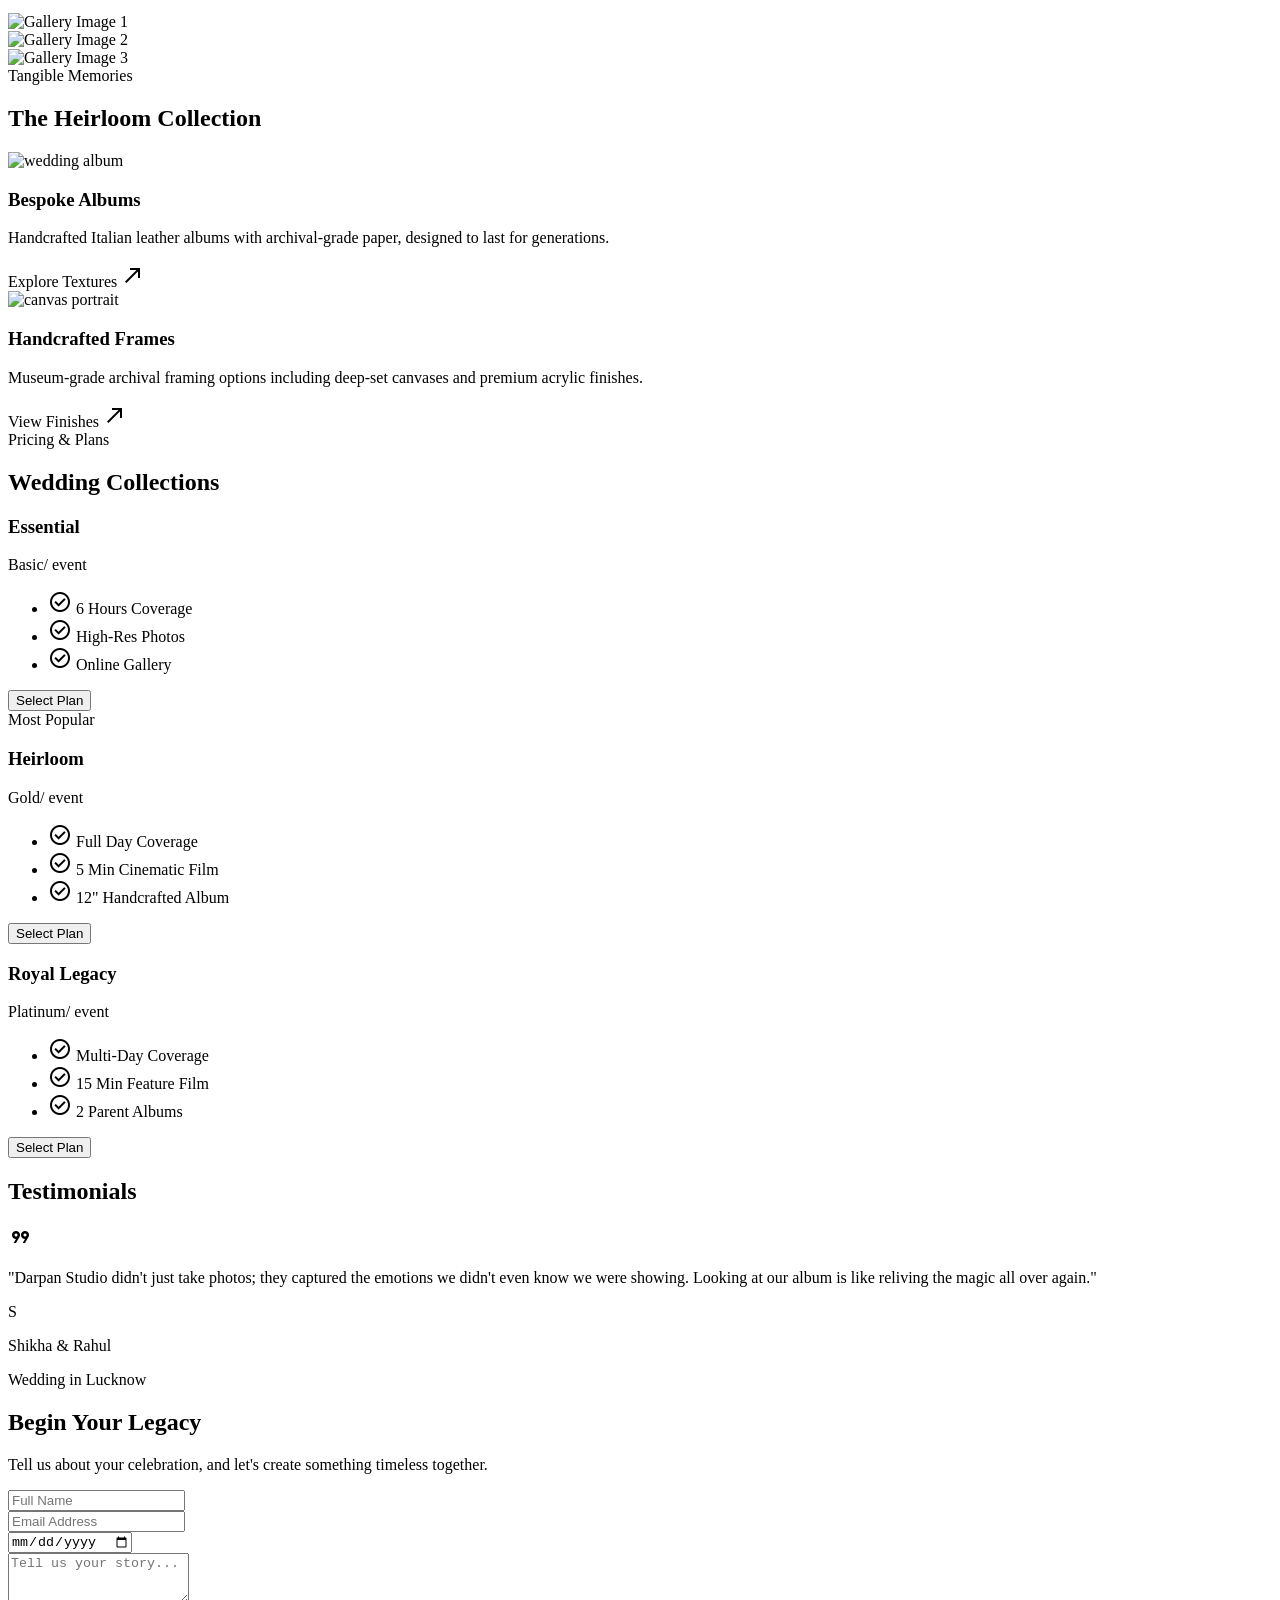
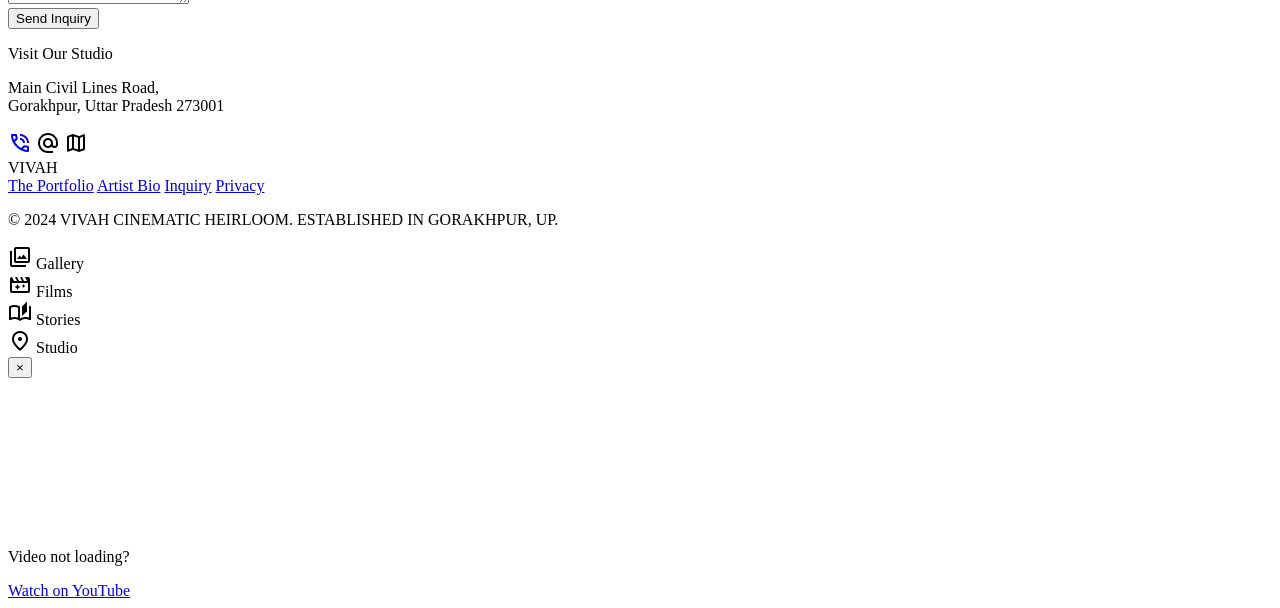
==== commit 9eaeddfe: "Fix video playback error and add fallback link" ====
--- a/index.html
+++ b/index.html
@@ -326,9 +326,13 @@
 
 <!-- Video Modal -->
 <div id="video-modal" class="fixed inset-0 z-[100] hidden bg-black/95 backdrop-blur-xl flex flex-col items-center justify-center p-4">
-    <button onclick="closeVideoModal()" class="absolute top-6 right-6 text-white text-4xl">&times;</button>
-    <div class="w-full max-w-4xl aspect-video bg-black rounded-2xl overflow-hidden shadow-2xl">
-        <iframe id="video-iframe" class="w-full h-full" frameborder="0" allow="autoplay; encrypted-media" allowfullscreen></iframe>
+    <button onclick="closeVideoModal()" class="absolute top-6 right-6 text-white/50 hover:text-white text-5xl transition-colors">&times;</button>
+    <div class="w-full max-w-4xl aspect-video bg-black rounded-2xl overflow-hidden shadow-[0_0_50px_rgba(0,0,0,0.8)] border border-white/5">
+        <iframe id="video-iframe" class="w-full h-full" frameborder="0" allow="autoplay; clipboard-write; encrypted-media; gyroscope; picture-in-picture" allowfullscreen></iframe>
+    </div>
+    <div class="mt-6 text-center">
+        <p class="text-white/40 text-xs font-body mb-2">Video not loading?</p>
+        <a href="https://youtu.be/bRafg7aM0X4" target="_blank" class="text-primary text-sm font-label uppercase tracking-widest hover:underline">Watch on YouTube</a>
     </div>
 </div>
 
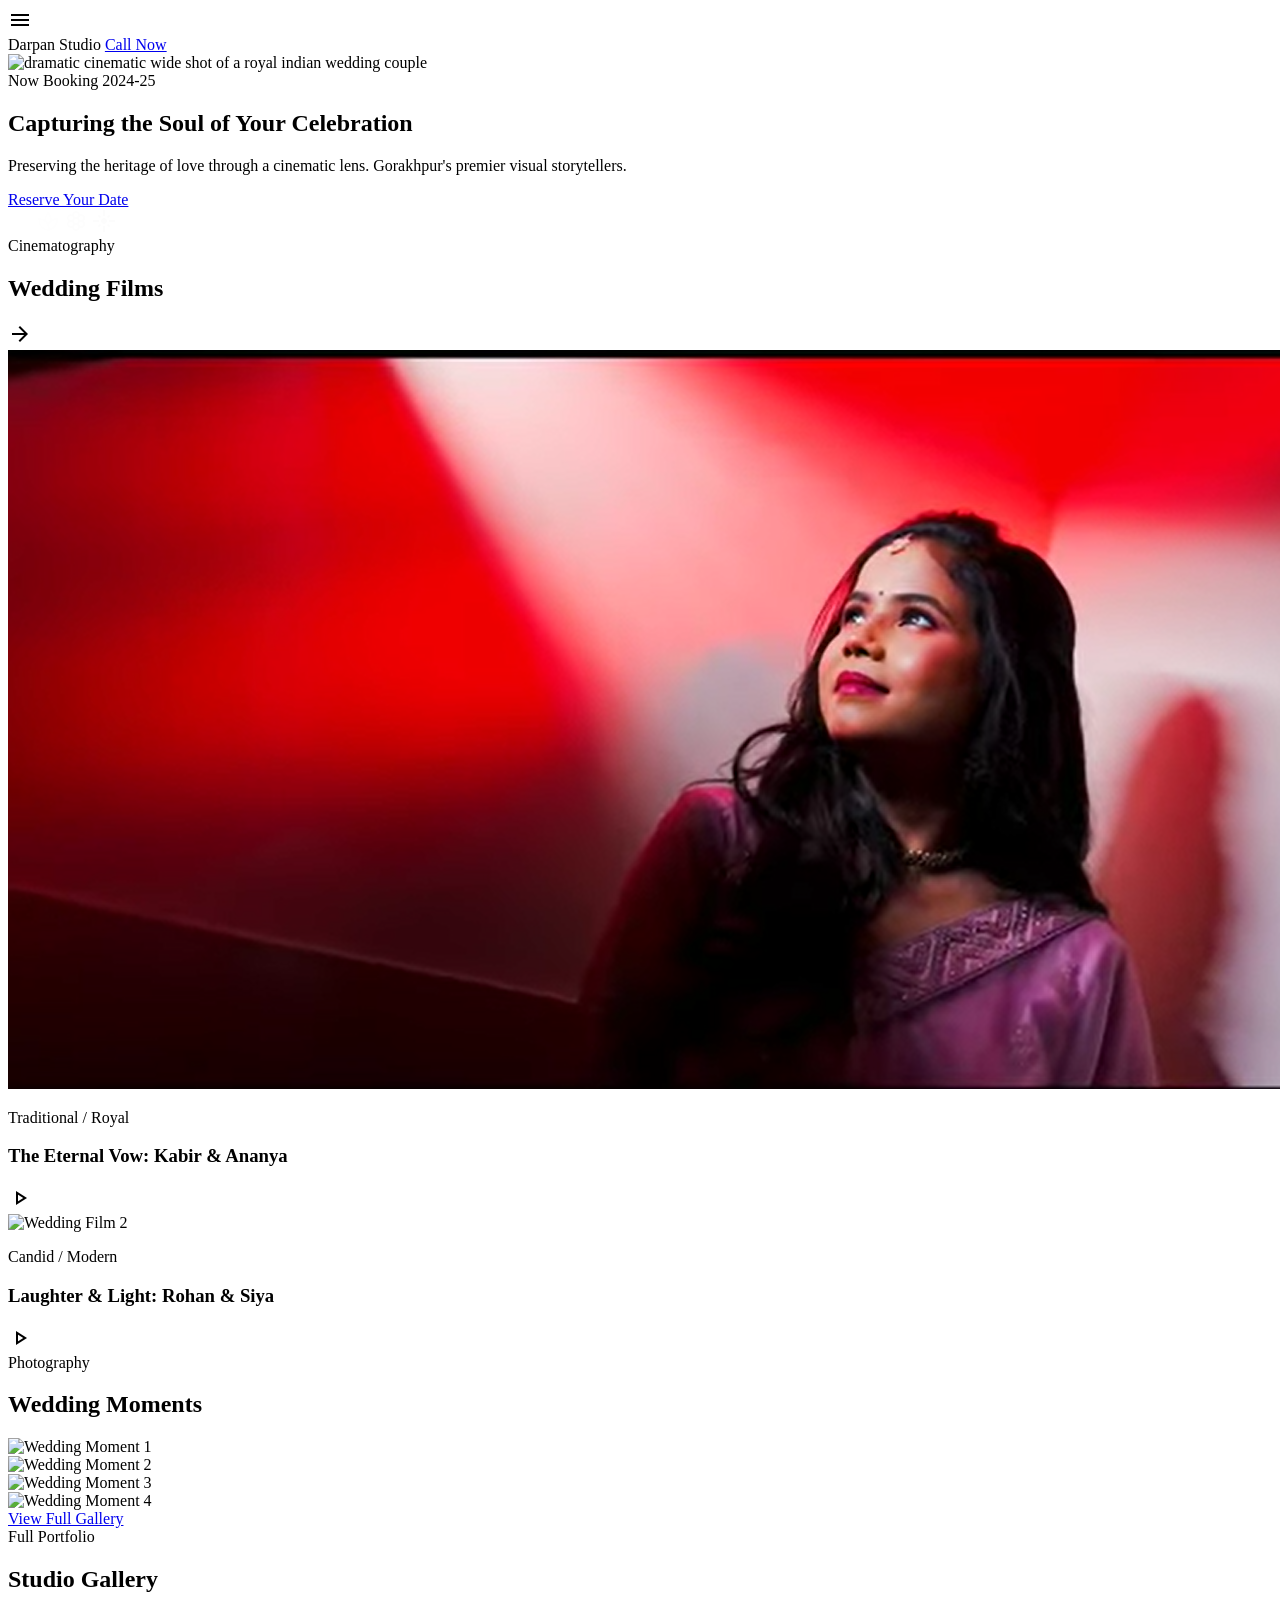
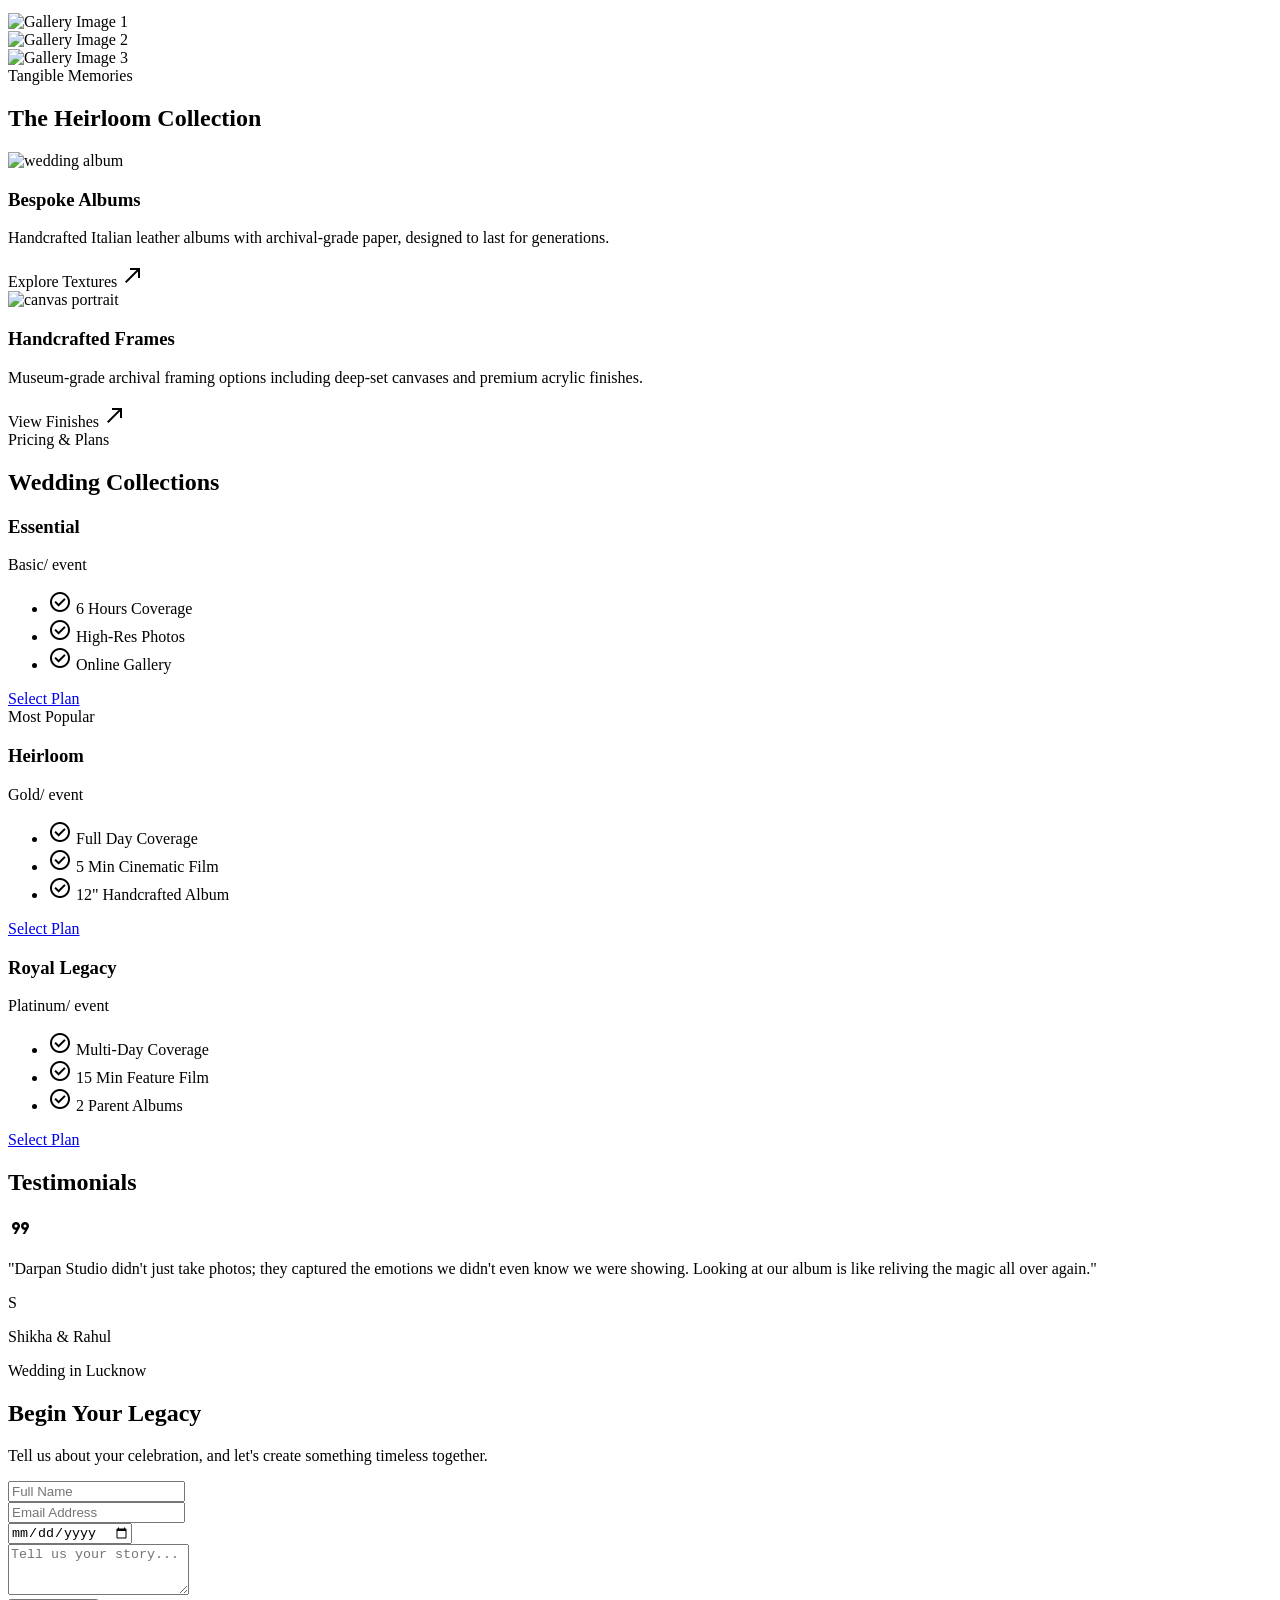
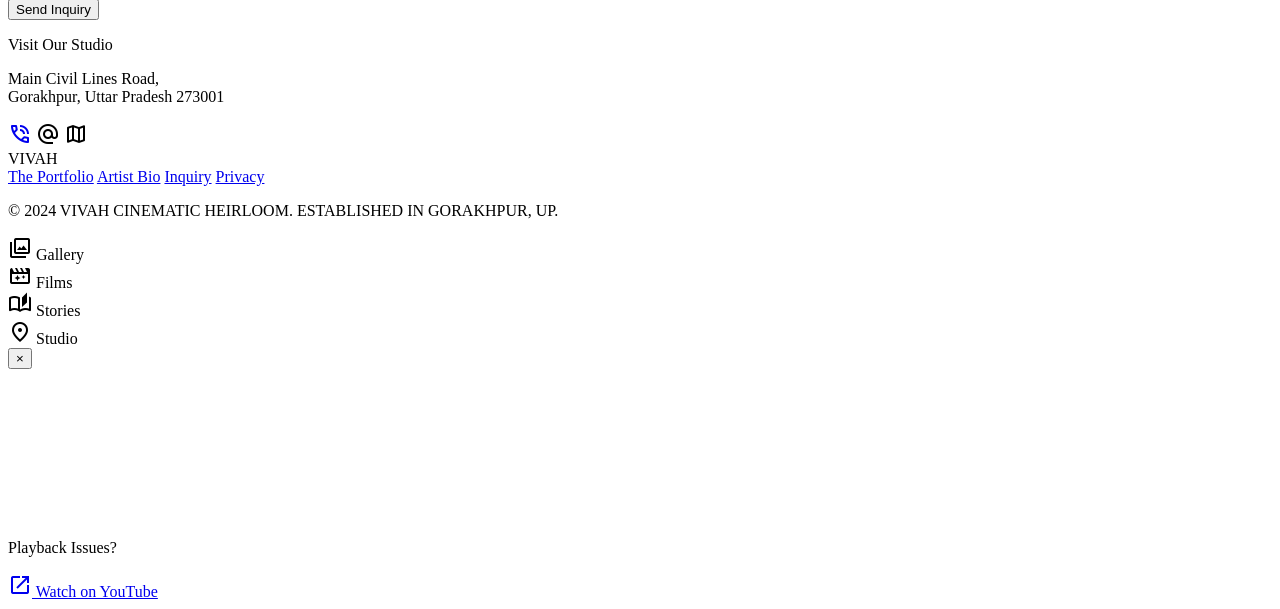
==== commit 9b6f800b: "Update pricing buttons to open WhatsApp with custom plan messages" ====
--- a/index.html
+++ b/index.html
@@ -205,7 +205,7 @@
                     <li class="flex items-center gap-3"><span class="material-symbols-outlined text-primary text-lg">check_circle</span> High-Res Photos</li>
                     <li class="flex items-center gap-3"><span class="material-symbols-outlined text-primary text-lg">check_circle</span> Online Gallery</li>
                 </ul>
-                <button class="w-full py-3 border border-outline-variant rounded-full font-label text-xs uppercase tracking-widest">Select Plan</button>
+                <a href="#" data-plan="Basic" target="_blank" rel="noopener noreferrer" class="w-full block text-center py-3 border border-outline-variant rounded-full font-label text-xs uppercase tracking-widest">Select Plan</a>
             </div>
             <!-- Package 2 - Featured -->
             <div class="flex-none w-[80%] bg-primary-container p-8 rounded-3xl relative shadow-[0_20px_50px_rgba(139,0,0,0.3)]">
@@ -217,7 +217,7 @@
                     <li class="flex items-center gap-3"><span class="material-symbols-outlined text-on-background text-lg">check_circle</span> 5 Min Cinematic Film</li>
                     <li class="flex items-center gap-3"><span class="material-symbols-outlined text-on-background text-lg">check_circle</span> 12" Handcrafted Album</li>
                 </ul>
-                <button class="w-full py-3 bg-on-background text-primary-container rounded-full font-label text-xs uppercase tracking-widest font-bold">Select Plan</button>
+                <a href="#" data-plan="Gold" target="_blank" rel="noopener noreferrer" class="w-full block text-center py-3 bg-on-background text-primary-container rounded-full font-label text-xs uppercase tracking-widest font-bold">Select Plan</a>
             </div>
             <!-- Package 3 -->
             <div class="flex-none w-[80%] bg-surface-container border border-outline-variant/10 p-8 rounded-3xl relative">
@@ -228,7 +228,7 @@
                     <li class="flex items-center gap-3"><span class="material-symbols-outlined text-primary text-lg">check_circle</span> 15 Min Feature Film</li>
                     <li class="flex items-center gap-3"><span class="material-symbols-outlined text-primary text-lg">check_circle</span> 2 Parent Albums</li>
                 </ul>
-                <button class="w-full py-3 border border-outline-variant rounded-full font-label text-xs uppercase tracking-widest">Select Plan</button>
+                <a href="#" data-plan="Platinum" target="_blank" rel="noopener noreferrer" class="w-full block text-center py-3 border border-outline-variant rounded-full font-label text-xs uppercase tracking-widest">Select Plan</a>
             </div>
         </div>
     </section>
@@ -328,11 +328,14 @@
 <div id="video-modal" class="fixed inset-0 z-[100] hidden bg-black/95 backdrop-blur-xl flex flex-col items-center justify-center p-4">
     <button onclick="closeVideoModal()" class="absolute top-6 right-6 text-white/50 hover:text-white text-5xl transition-colors">&times;</button>
     <div class="w-full max-w-4xl aspect-video bg-black rounded-2xl overflow-hidden shadow-[0_0_50px_rgba(0,0,0,0.8)] border border-white/5">
-        <iframe id="video-iframe" class="w-full h-full" frameborder="0" allow="autoplay; clipboard-write; encrypted-media; gyroscope; picture-in-picture" allowfullscreen></iframe>
+        <iframe id="video-iframe" class="w-full h-full" frameborder="0" allow="accelerometer; autoplay; clipboard-write; encrypted-media; gyroscope; picture-in-picture; web-share" allowfullscreen></iframe>
     </div>
     <div class="mt-6 text-center">
-        <p class="text-white/40 text-xs font-body mb-2">Video not loading?</p>
-        <a href="https://youtu.be/bRafg7aM0X4" target="_blank" class="text-primary text-sm font-label uppercase tracking-widest hover:underline">Watch on YouTube</a>
+        <p class="text-white/40 text-[10px] font-label uppercase tracking-widest mb-3">Playback Issues?</p>
+        <a href="https://youtu.be/bRafg7aM0X4" target="_blank" class="inline-flex items-center gap-2 bg-white/10 hover:bg-white/20 text-white px-6 py-2 rounded-full text-[10px] font-label uppercase tracking-widest transition-all backdrop-blur-md border border-white/10">
+            <span class="material-symbols-outlined text-sm">open_in_new</span>
+            Watch on YouTube
+        </a>
     </div>
 </div>
 
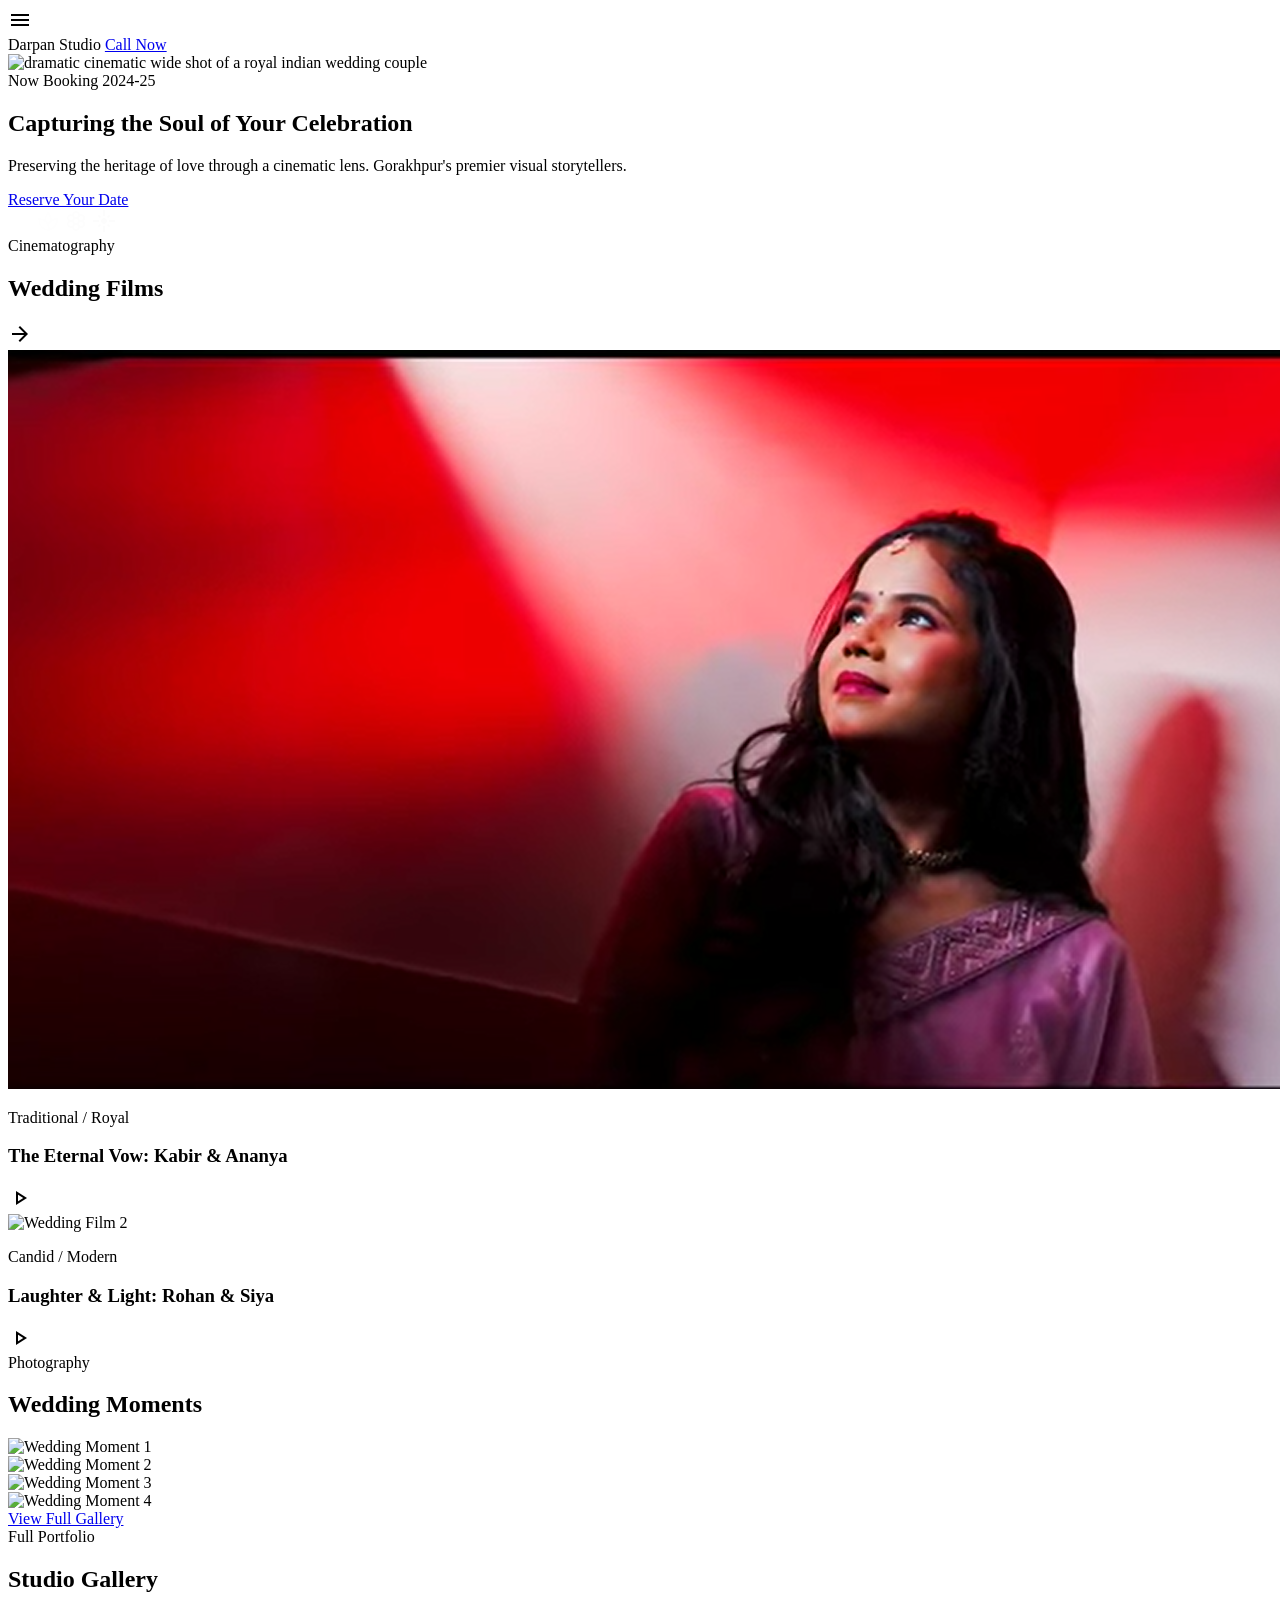
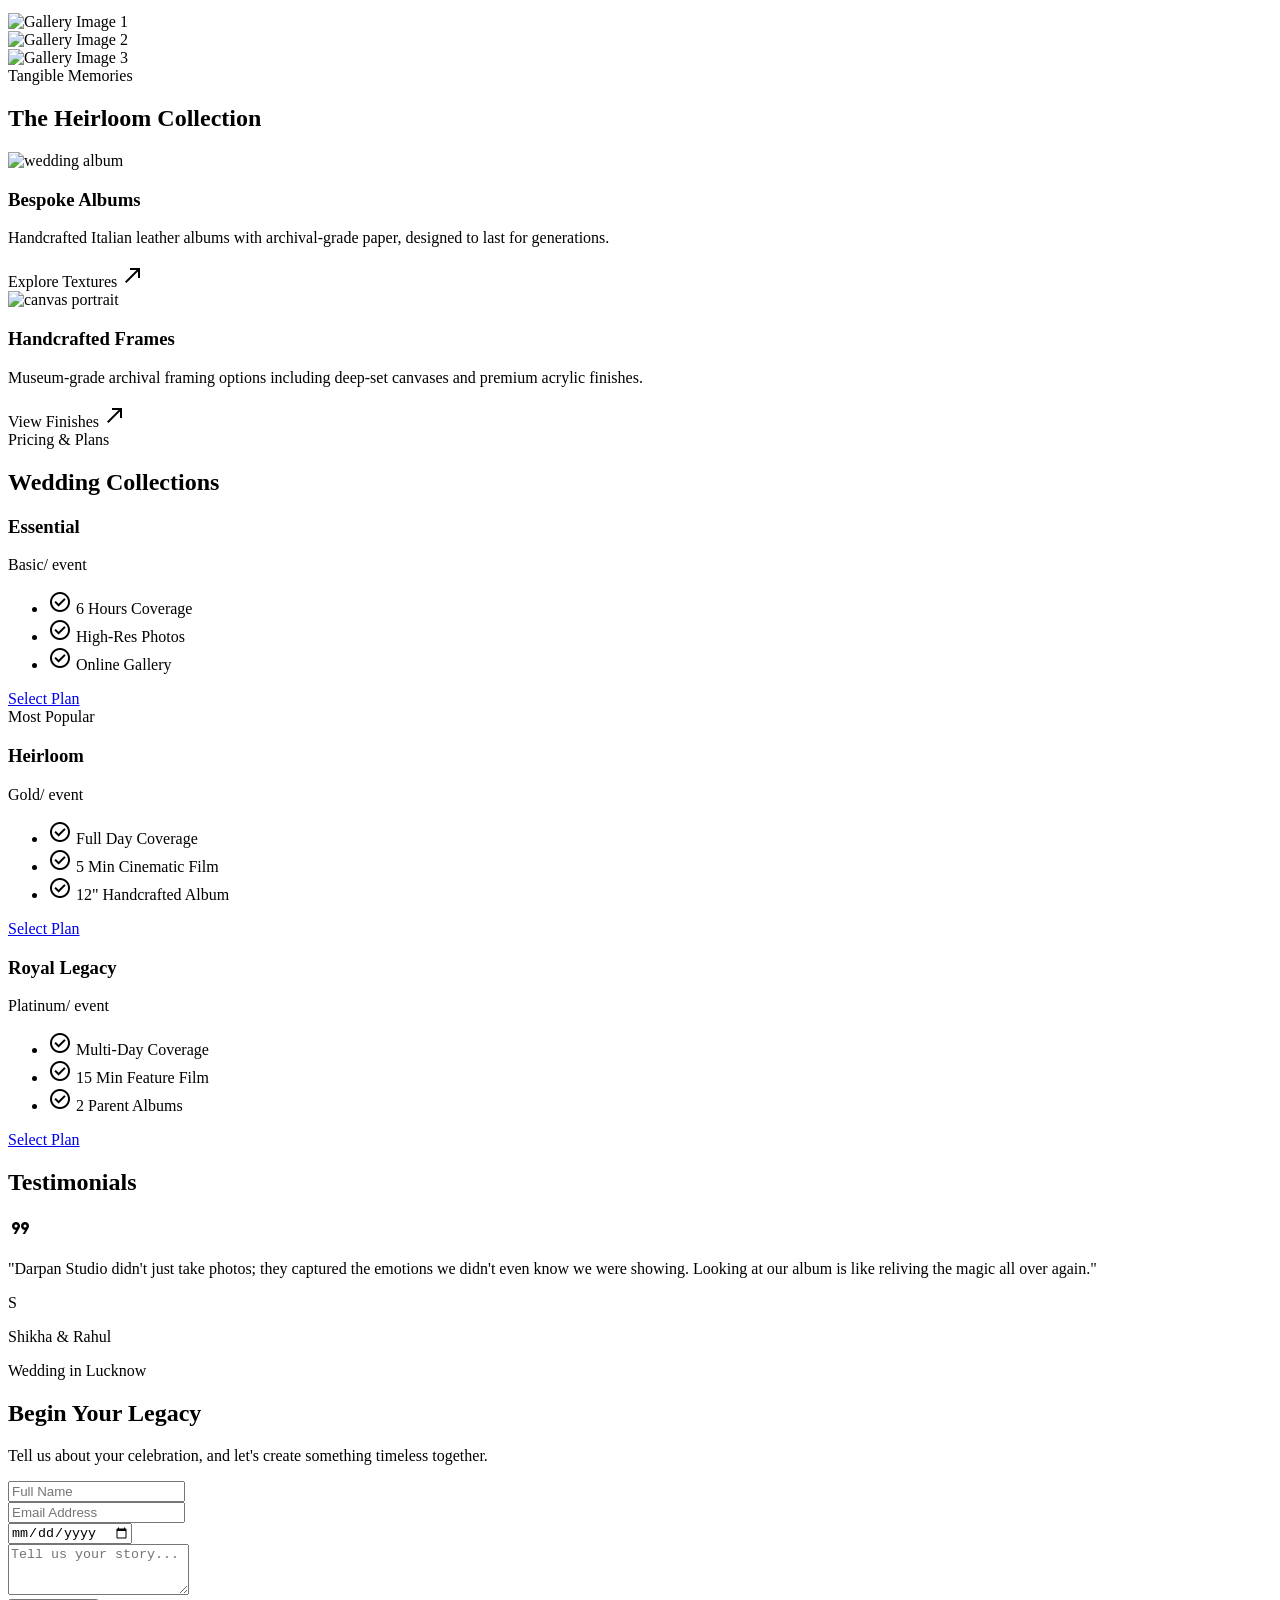
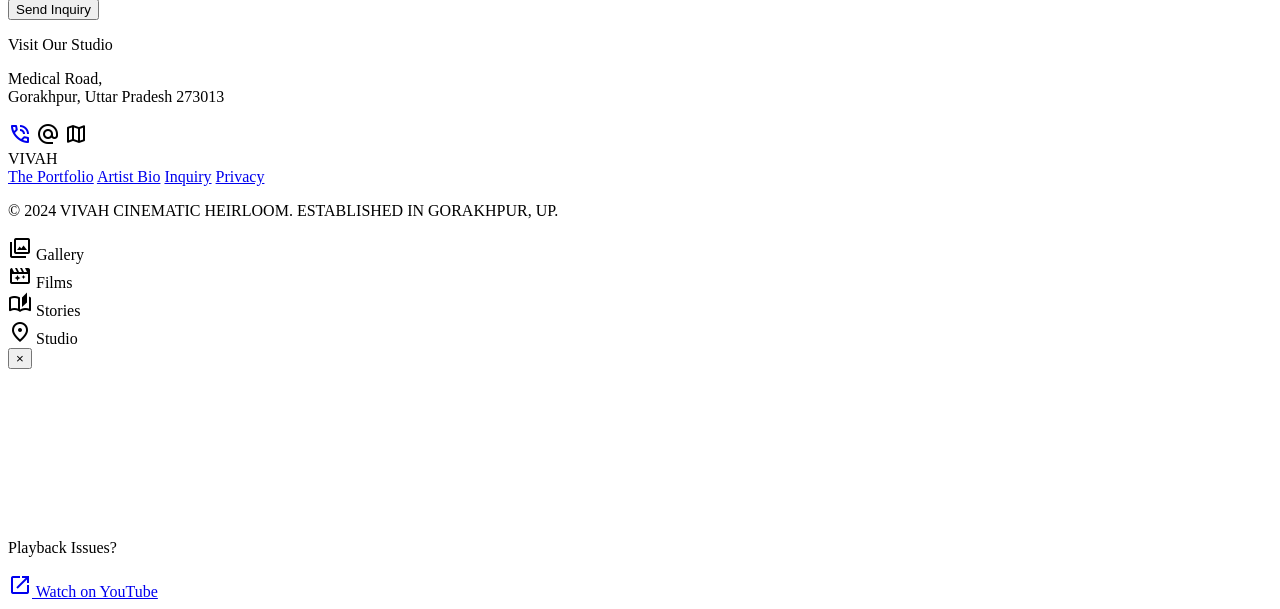
==== commit c64fb6a9: "Merge pull request #2 from AnonAmit/darpanstudio Darpanstudio" ====
--- a/index.html
+++ b/index.html
@@ -1,346 +1,459 @@
 <!DOCTYPE html>
 <html class="dark" lang="en">
+
 <head>
     <meta charset="utf-8">
     <meta content="width=device-width, initial-scale=1.0" name="viewport">
     <title>Darpan Studio | Gorakhpur's Premier Visual Storytellers</title>
-    
+
     <!-- Tailwind CSS CDN -->
     <script src="https://cdn.tailwindcss.com?plugins=forms,container-queries"></script>
-    
+
     <!-- Google Fonts -->
-    <link href="https://fonts.googleapis.com/css2?family=Epilogue:wght@400;700;800;900&family=Manrope:wght@300;400;500;600&family=Material+Symbols+Outlined:wght,FILL@100..700,0..1&display=swap" rel="stylesheet">
-    
+    <link
+        href="https://fonts.googleapis.com/css2?family=Epilogue:wght@400;700;800;900&family=Manrope:wght@300;400;500;600&family=Material+Symbols+Outlined:wght,FILL@100..700,0..1&display=swap"
+        rel="stylesheet">
+
     <!-- External Tailwind Config -->
     <script src="js/tailwind.config.js"></script>
-    
+
     <!-- External CSS -->
-    <link rel="stylesheet" href="css/style.css">
+    <link rel="stylesheet" href="css/style.css?v=1.0.1">
+
+    <!-- Favicon -->
+    <link rel="apple-touch-icon" sizes="180x180" href="assets/favicon_io/apple-touch-icon.png">
+    <link rel="icon" type="image/png" sizes="32x32" href="assets/favicon_io/favicon-32x32.png">
+    <link rel="icon" type="image/png" sizes="16x16" href="assets/favicon_io/favicon-16x16.png">
+    <link rel="manifest" href="assets/favicon_io/site.webmanifest">
+    <link rel="shortcut icon" href="assets/favicon_io/favicon.ico">
 </head>
+
 <body class="bg-surface text-on-surface font-body selection:bg-primary-container selection:text-on-primary">
 
-<!-- TopAppBar -->
-<nav class="bg-[#131313]/80 backdrop-blur-lg text-[#e5e2e1] font-['Epilogue'] tracking-tight docked full-width top-0 sticky bg-gradient-to-b from-[#1c1c1c] to-transparent shadow-[0_10px_30px_rgba(0,0,0,0.5)] z-50">
-    <div class="flex justify-between items-center w-full px-6 h-20">
-        <div class="flex items-center gap-4">
-            <span id="menu-icon" class="material-symbols-outlined text-red-700 dark:text-red-600 active:scale-95 transition-transform cursor-pointer" data-icon="menu">menu</span>
+    <!-- TopAppBar -->
+    <nav
+        class="bg-[#131313]/80 backdrop-blur-lg text-[#e5e2e1] font-['Epilogue'] tracking-tight docked full-width top-0 sticky bg-gradient-to-b from-[#1c1c1c] to-transparent shadow-[0_10px_30px_rgba(0,0,0,0.5)] z-50">
+        <div class="flex justify-between items-center w-full px-6 h-20">
+            <div class="flex items-center gap-4">
+                <span id="menu-icon"
+                    class="material-symbols-outlined text-red-700 dark:text-red-600 active:scale-95 transition-transform cursor-pointer"
+                    data-icon="menu">menu</span>
+            </div>
+            <span class="text-lg font-black tracking-[0.3em] uppercase text-[#e5e2e1]">Darpan Studio</span>
+            <a href="tel:+918354038561"
+                class="text-red-700 dark:text-red-600 font-bold hover:text-red-500 transition-all duration-300 active:scale-95 text-sm uppercase tracking-widest">Call
+                Now</a>
         </div>
-        <span class="text-lg font-black tracking-[0.3em] uppercase text-[#e5e2e1]">Darpan Studio</span>
-        <a href="tel:+918354038561" class="text-red-700 dark:text-red-600 font-bold hover:text-red-500 transition-all duration-300 active:scale-95 text-sm uppercase tracking-widest">Call Now</a>
-    </div>
-</nav>
-
-<main class="relative overflow-x-hidden">
-    <!-- Hero Section -->
-    <section class="relative h-[751px] flex flex-col justify-end px-6 pb-20 overflow-hidden">
-        <div class="absolute inset-0 z-0">
-            <img class="w-full h-full object-cover grayscale-[20%] brightness-50" alt="dramatic cinematic wide shot of a royal indian wedding couple" src="https://lh3.googleusercontent.com/aida-public/[base64]">
-            <div class="absolute inset-0 bg-gradient-to-t from-surface via-transparent to-black/40"></div>
+    </nav>
+
+    <main class="relative overflow-x-hidden">
+        <!-- Hero Section -->
+        <section class="relative h-[751px] flex flex-col justify-end px-6 pb-20 overflow-hidden">
+            <div class="absolute inset-0 z-0">
+                <img class="w-full h-full object-cover grayscale-[20%] brightness-50"
+                    alt="dramatic cinematic wide shot of a royal indian wedding couple"
+                    src="https://lh3.googleusercontent.com/aida-public/[base64]">
+                <div class="absolute inset-0 bg-gradient-to-t from-surface via-transparent to-black/40"></div>
+            </div>
+            <div class="relative z-10 space-y-4">
+                <div
+                    class="inline-flex items-center gap-2 px-3 py-1 bg-primary-container/20 border border-primary/20 rounded-full">
+                    <span class="w-1.5 h-1.5 rounded-full bg-primary animate-pulse"></span>
+                    <span class="text-[10px] font-label uppercase tracking-[0.2em] text-primary">Now Booking
+                        2024-25</span>
+                </div>
+                <h1 class="font-headline text-5xl font-black leading-[1.1] tracking-tight text-on-surface">
+                    Capturing the <span class="text-primary italic">Soul</span> of Your Celebration
+                </h1>
+                <p class="font-body text-on-surface-variant text-lg max-w-[90%] leading-relaxed">
+                    Preserving the heritage of love through a cinematic lens. Gorakhpur's premier visual storytellers.
+                </p>
+                <div class="pt-6">
+                    <a href="https://wa.me/918354038561" target="_blank"
+                        class="inline-block bg-primary-container text-on-background px-8 py-4 rounded-full font-label text-sm font-bold uppercase tracking-widest shadow-2xl active:scale-95 transition-all">
+                        Reserve Your Date
+                    </a>
+                </div>
+            </div>
+        </section>
+
+        <!-- Heritage Background Motif (Subtle) -->
+        <div class="absolute top-[795px] left-0 w-full h-full heritage-mask pointer-events-none z-0">
+            <div class="grid grid-cols-4 gap-8 p-12">
+                <span class="material-symbols-outlined text-9xl opacity-10"
+                    data-icon="settings_suggest">settings_suggest</span>
+                <span class="material-symbols-outlined text-9xl opacity-10" data-icon="spa">spa</span>
+                <span class="material-symbols-outlined text-9xl opacity-10"
+                    data-icon="filter_vintage">filter_vintage</span>
+                <span class="material-symbols-outlined text-9xl opacity-10" data-icon="flare">flare</span>
+            </div>
         </div>
-        <div class="relative z-10 space-y-4">
-            <div class="inline-flex items-center gap-2 px-3 py-1 bg-primary-container/20 border border-primary/20 rounded-full">
-                <span class="w-1.5 h-1.5 rounded-full bg-primary animate-pulse"></span>
-                <span class="text-[10px] font-label uppercase tracking-[0.2em] text-primary">Now Booking 2024-25</span>
-            </div>
-            <h1 class="font-headline text-5xl font-black leading-[1.1] tracking-tight text-on-surface">
-                Capturing the <span class="text-primary italic">Soul</span> of Your Celebration
-            </h1>
-            <p class="font-body text-on-surface-variant text-lg max-w-[90%] leading-relaxed">
-                Preserving the heritage of love through a cinematic lens. Gorakhpur's premier visual storytellers.
+
+        <!-- Wedding Films (Carousel) -->
+        <section class="py-20 relative z-10">
+            <div class="px-6 mb-8 flex justify-between items-end">
+                <div>
+                    <span class="text-primary font-label text-[10px] uppercase tracking-[0.3em]">Cinematography</span>
+                    <h2 class="font-headline text-3xl font-bold mt-2">Wedding Films</h2>
+                </div>
+                <span class="material-symbols-outlined text-primary" data-icon="arrow_forward">arrow_forward</span>
+            </div>
+            <div class="flex overflow-x-auto hide-scrollbar gap-6 px-6 pb-4">
+                <!-- Film Card 1 -->
+                <div onclick="openVideoModal('bRafg7aM0X4')"
+                    class="flex-none w-[85%] relative rounded-xl overflow-hidden group cursor-pointer">
+                    <img class="aspect-[9/16] w-full object-cover transition-transform duration-700 group-hover:scale-110"
+                        alt="The Eternal Vow" src="assets/images/gallery/Wedding-films-video-01-film-thumbnail.png">
+                    <div
+                        class="absolute inset-0 bg-gradient-to-t from-surface-container-lowest to-transparent flex flex-col justify-end p-6">
+                        <p class="text-xs font-label uppercase tracking-widest text-primary mb-1">Traditional / Royal
+                        </p>
+                        <h3 class="font-headline text-xl font-bold">The Eternal Vow: Kabir & Ananya</h3>
+                    </div>
+                    <div class="absolute inset-0 flex items-center justify-center">
+                        <div
+                            class="w-16 h-16 bg-white/10 backdrop-blur-md rounded-full flex items-center justify-center border border-white/20">
+                            <span class="material-symbols-outlined text-white text-3xl"
+                                data-icon="play_arrow">play_arrow</span>
+                        </div>
+                    </div>
+                </div>
+                <!-- Film Card 2 -->
+                <div class="flex-none w-[85%] relative rounded-xl overflow-hidden group">
+                    <img class="aspect-[9/16] w-full object-cover transition-transform duration-700 group-hover:scale-110"
+                        alt="Wedding Film 2" src="assets/images/gallery/gallery-02.jpeg">
+                    <div
+                        class="absolute inset-0 bg-gradient-to-t from-surface-container-lowest to-transparent flex flex-col justify-end p-6">
+                        <p class="text-xs font-label uppercase tracking-widest text-primary mb-1">Candid / Modern</p>
+                        <h3 class="font-headline text-xl font-bold">Laughter & Light: Rohan & Siya</h3>
+                    </div>
+                    <div class="absolute inset-0 flex items-center justify-center">
+                        <div
+                            class="w-16 h-16 bg-white/10 backdrop-blur-md rounded-full flex items-center justify-center border border-white/20">
+                            <span class="material-symbols-outlined text-white text-3xl"
+                                data-icon="play_arrow">play_arrow</span>
+                        </div>
+                    </div>
+                </div>
+            </div>
+        </section>
+
+        <!-- Wedding Moments (Asymmetric Grid) -->
+        <section class="py-20 bg-surface-container-low relative">
+            <div class="px-6 mb-12">
+                <span class="text-primary font-label text-[10px] uppercase tracking-[0.3em]">Photography</span>
+                <h2 class="font-headline text-3xl font-bold mt-2">Wedding Moments</h2>
+            </div>
+            <div class="grid grid-cols-2 gap-4 px-6">
+                <div class="space-y-4">
+                    <div class="rounded-lg overflow-hidden h-64 relative group">
+                        <img class="w-full h-full object-cover" alt="Wedding Moment 1"
+                            src="assets/images/wedding-moments/wedding-moments-01.jpeg">
+                    </div>
+                    <div class="rounded-lg overflow-hidden h-48 relative group">
+                        <img class="w-full h-full object-cover" alt="Wedding Moment 2"
+                            src="assets/images/wedding-moments/wedding-moments-02.jpeg">
+                    </div>
+                </div>
+                <div class="space-y-4 pt-8">
+                    <div class="rounded-lg overflow-hidden h-48 relative group">
+                        <img class="w-full h-full object-cover" alt="Wedding Moment 3"
+                            src="assets/images/wedding-moments/wedding-moments-03.jpeg">
+                    </div>
+                    <div class="rounded-lg overflow-hidden h-64 relative group">
+                        <img class="w-full h-full object-cover" alt="Wedding Moment 4"
+                            src="assets/images/wedding-moments/wedding-moments-04.jpeg">
+                    </div>
+                </div>
+            </div>
+            <div class="px-6 mt-12 text-center">
+                <a href="#gallery-section"
+                    class="inline-block text-on-surface border border-outline-variant/30 px-8 py-3 rounded-full font-label text-[10px] uppercase tracking-widest hover:border-primary transition-colors">
+                    View Full Gallery
+                </a>
+            </div>
+        </section>
+
+        <!-- Studio Gallery Section -->
+        <section id="gallery-section" class="py-20 bg-surface">
+            <div class="px-6 mb-12 text-center">
+                <span class="text-primary font-label text-[10px] uppercase tracking-[0.3em]">Full Portfolio</span>
+                <h2 class="font-headline text-3xl font-bold mt-2">Studio Gallery</h2>
+            </div>
+            <div class="grid grid-cols-1 md:grid-cols-3 gap-6 px-6">
+                <div class="rounded-2xl overflow-hidden aspect-square group relative">
+                    <img class="w-full h-full object-cover transition-transform duration-500 group-hover:scale-105"
+                        alt="Gallery Image 1" src="assets/images/gallery/DSC_1012.JPG.jpeg">
+                </div>
+                <div class="rounded-2xl overflow-hidden aspect-square group relative">
+                    <img class="w-full h-full object-cover transition-transform duration-500 group-hover:scale-105"
+                        alt="Gallery Image 2" src="assets/images/gallery/DSC_1115.JPG.jpeg">
+                </div>
+                <div class="rounded-2xl overflow-hidden aspect-square group relative">
+                    <img class="w-full h-full object-cover transition-transform duration-500 group-hover:scale-105"
+                        alt="Gallery Image 3" src="assets/images/gallery/DSC_1411.JPG.jpeg">
+                </div>
+            </div>
+        </section>
+
+        <!-- Bespoke Albums & Frames -->
+        <section class="py-20 px-6">
+            <div class="mb-12 text-center">
+                <span class="text-primary font-label text-[10px] uppercase tracking-[0.3em]">Tangible Memories</span>
+                <h2 class="font-headline text-3xl font-bold mt-2">The Heirloom Collection</h2>
+            </div>
+            <div class="space-y-12">
+                <!-- Albums -->
+                <div class="bg-surface-container-high rounded-3xl overflow-hidden flex flex-col">
+                    <img class="h-64 w-full object-cover" alt="wedding album"
+                        src="https://lh3.googleusercontent.com/aida-public/[base64]">
+                    <div class="p-8">
+                        <h3 class="font-headline text-2xl font-bold mb-4">Bespoke Albums</h3>
+                        <p class="text-on-surface-variant font-body mb-6 leading-relaxed">Handcrafted Italian leather
+                            albums with archival-grade paper, designed to last for generations.</p>
+                        <div
+                            class="flex items-center gap-2 text-primary font-bold text-xs uppercase tracking-widest cursor-pointer">
+                            <span>Explore Textures</span>
+                            <span class="material-symbols-outlined text-sm">north_east</span>
+                        </div>
+                    </div>
+                </div>
+                <!-- Frames -->
+                <div class="bg-surface-container-high rounded-3xl overflow-hidden flex flex-col">
+                    <img class="h-64 w-full object-cover" alt="canvas portrait"
+                        src="https://lh3.googleusercontent.com/aida-public/[base64]">
+                    <div class="p-8">
+                        <h3 class="font-headline text-2xl font-bold mb-4">Handcrafted Frames</h3>
+                        <p class="text-on-surface-variant font-body mb-6 leading-relaxed">Museum-grade archival framing
+                            options including deep-set canvases and premium acrylic finishes.</p>
+                        <div
+                            class="flex items-center gap-2 text-primary font-bold text-xs uppercase tracking-widest cursor-pointer">
+                            <span>View Finishes</span>
+                            <span class="material-symbols-outlined text-sm">north_east</span>
+                        </div>
+                    </div>
+                </div>
+            </div>
+        </section>
+
+        <!-- Wedding Collections (Pricing) -->
+        <section class="py-20 bg-surface-container-lowest">
+            <div class="px-6 mb-12">
+                <span class="text-primary font-label text-[10px] uppercase tracking-[0.3em]">Pricing & Plans</span>
+                <h2 class="font-headline text-3xl font-bold mt-2">Wedding Collections</h2>
+            </div>
+            <div class="px-6 flex overflow-x-auto hide-scrollbar gap-6 pb-8">
+                <!-- Package 1 -->
+                <div
+                    class="flex-none w-[80%] bg-surface-container border border-outline-variant/10 p-8 rounded-3xl relative">
+                    <h3 class="font-headline text-xl font-bold mb-1">Essential</h3>
+                    <div class="text-3xl font-black text-primary mb-6">Basic<span
+                            class="text-sm font-normal text-on-surface-variant ml-2">/ event</span></div>
+                    <ul class="space-y-4 mb-8 text-sm text-on-surface-variant">
+                        <li class="flex items-center gap-3"><span
+                                class="material-symbols-outlined text-primary text-lg">check_circle</span> 6 Hours
+                            Coverage</li>
+                        <li class="flex items-center gap-3"><span
+                                class="material-symbols-outlined text-primary text-lg">check_circle</span> High-Res
+                            Photos</li>
+                        <li class="flex items-center gap-3"><span
+                                class="material-symbols-outlined text-primary text-lg">check_circle</span> Online
+                            Gallery</li>
+                    </ul>
+                    <a href="#" data-plan="Basic" target="_blank" rel="noopener noreferrer"
+                        class="w-full block text-center py-3 border border-outline-variant rounded-full font-label text-xs uppercase tracking-widest">Select
+                        Plan</a>
+                </div>
+                <!-- Package 2 - Featured -->
+                <div
+                    class="flex-none w-[80%] bg-primary-container p-8 rounded-3xl relative shadow-[0_20px_50px_rgba(139,0,0,0.3)]">
+                    <div
+                        class="absolute -top-3 right-8 bg-on-background text-primary-container px-3 py-1 rounded-full text-[10px] font-bold uppercase tracking-widest">
+                        Most Popular</div>
+                    <h3 class="font-headline text-xl font-bold mb-1">Heirloom</h3>
+                    <div class="text-3xl font-black text-on-background mb-6">Gold<span
+                            class="text-sm font-normal text-on-background/70 ml-2">/ event</span></div>
+                    <ul class="space-y-4 mb-8 text-sm text-on-background/90">
+                        <li class="flex items-center gap-3"><span
+                                class="material-symbols-outlined text-on-background text-lg">check_circle</span> Full
+                            Day Coverage</li>
+                        <li class="flex items-center gap-3"><span
+                                class="material-symbols-outlined text-on-background text-lg">check_circle</span> 5 Min
+                            Cinematic Film</li>
+                        <li class="flex items-center gap-3"><span
+                                class="material-symbols-outlined text-on-background text-lg">check_circle</span> 12"
+                            Handcrafted Album</li>
+                    </ul>
+                    <a href="#" data-plan="Gold" target="_blank" rel="noopener noreferrer"
+                        class="w-full block text-center py-3 bg-on-background text-primary-container rounded-full font-label text-xs uppercase tracking-widest font-bold">Select
+                        Plan</a>
+                </div>
+                <!-- Package 3 -->
+                <div
+                    class="flex-none w-[80%] bg-surface-container border border-outline-variant/10 p-8 rounded-3xl relative">
+                    <h3 class="font-headline text-xl font-bold mb-1">Royal Legacy</h3>
+                    <div class="text-3xl font-black text-primary mb-6">Platinum<span
+                            class="text-sm font-normal text-on-surface-variant ml-2">/ event</span></div>
+                    <ul class="space-y-4 mb-8 text-sm text-on-surface-variant">
+                        <li class="flex items-center gap-3"><span
+                                class="material-symbols-outlined text-primary text-lg">check_circle</span> Multi-Day
+                            Coverage</li>
+                        <li class="flex items-center gap-3"><span
+                                class="material-symbols-outlined text-primary text-lg">check_circle</span> 15 Min
+                            Feature Film</li>
+                        <li class="flex items-center gap-3"><span
+                                class="material-symbols-outlined text-primary text-lg">check_circle</span> 2 Parent
+                            Albums</li>
+                    </ul>
+                    <a href="#" data-plan="Platinum" target="_blank" rel="noopener noreferrer"
+                        class="w-full block text-center py-3 border border-outline-variant rounded-full font-label text-xs uppercase tracking-widest">Select
+                        Plan</a>
+                </div>
+            </div>
+        </section>
+
+        <!-- Reviews -->
+        <section class="py-20 px-6 overflow-hidden">
+            <div class="flex items-center gap-4 mb-12">
+                <div class="h-[1px] flex-1 bg-outline-variant/20"></div>
+                <h2 class="font-headline text-2xl font-bold uppercase tracking-widest opacity-50">Testimonials</h2>
+                <div class="h-[1px] flex-1 bg-outline-variant/20"></div>
+            </div>
+            <div class="bg-surface-container-high p-8 rounded-3xl relative">
+                <span class="material-symbols-outlined text-primary-container/20 text-8xl absolute top-4 left-4"
+                    data-icon="format_quote">format_quote</span>
+                <p class="font-body text-xl italic text-on-surface leading-relaxed relative z-10">
+                    "Darpan Studio didn't just take photos; they captured the emotions we didn't even know we were
+                    showing. Looking at our album is like reliving the magic all over again."
+                </p>
+                <div class="mt-8 flex items-center gap-4 relative z-10">
+                    <div
+                        class="w-12 h-12 rounded-full bg-primary-container/40 flex items-center justify-center font-bold text-primary">
+                        S</div>
+                    <div>
+                        <p class="font-bold">Shikha & Rahul</p>
+                        <p class="text-xs text-on-surface-variant">Wedding in Lucknow</p>
+                    </div>
+                </div>
+            </div>
+        </section>
+
+        <!-- Contact Form -->
+        <section class="py-20 bg-surface-container-low px-6">
+            <div class="text-center mb-12">
+                <h2 class="font-headline text-4xl font-black mb-4">Begin Your Legacy</h2>
+                <p class="text-on-surface-variant max-w-xs mx-auto">Tell us about your celebration, and let's create
+                    something timeless together.</p>
+            </div>
+            <form id="contact-form" class="space-y-8 max-w-md mx-auto">
+                <div class="relative">
+                    <input
+                        class="w-full bg-transparent border-0 border-b border-outline-variant focus:ring-0 focus:border-primary px-0 py-3 transition-colors placeholder:text-on-surface-variant/40"
+                        placeholder="Full Name" type="text" required>
+                </div>
+                <div class="relative">
+                    <input
+                        class="w-full bg-transparent border-0 border-b border-outline-variant focus:ring-0 focus:border-primary px-0 py-3 transition-colors placeholder:text-on-surface-variant/40"
+                        placeholder="Email Address" type="email" required>
+                </div>
+                <div class="relative">
+                    <input
+                        class="w-full bg-transparent border-0 border-b border-outline-variant focus:ring-0 focus:border-primary px-0 py-3 transition-colors text-on-surface-variant/40"
+                        placeholder="Wedding Date" type="date" required>
+                </div>
+                <div class="relative">
+                    <textarea
+                        class="w-full bg-transparent border-0 border-b border-outline-variant focus:ring-0 focus:border-primary px-0 py-3 transition-colors placeholder:text-on-surface-variant/40"
+                        placeholder="Tell us your story..." rows="3" required></textarea>
+                </div>
+                <button type="submit"
+                    class="w-full bg-primary-container py-5 rounded-full font-label text-sm font-bold uppercase tracking-[0.2em] shadow-xl mt-8">Send
+                    Inquiry</button>
+            </form>
+            <div class="mt-20 text-center space-y-4">
+                <p class="font-label text-[10px] uppercase tracking-widest text-primary">Visit Our Studio</p>
+                <p class="text-on-surface-variant font-body">Medical Road,<br>Gorakhpur, Uttar Pradesh 273013</p>
+                <div class="flex justify-center gap-6 pt-4">
+                    <a href="tel:+918354038561"><span
+                            class="material-symbols-outlined text-on-surface-variant cursor-pointer">phone_in_talk</span></a>
+                    <span
+                        class="material-symbols-outlined text-on-surface-variant cursor-pointer">alternate_email</span>
+                    <span class="material-symbols-outlined text-on-surface-variant cursor-pointer">map</span>
+                </div>
+            </div>
+        </section>
+
+        <!-- Footer -->
+        <footer
+            class="bg-[#131313] w-full relative py-12 bg-[#0a0a0a] flex flex-col items-center text-center gap-6 px-8 mb-20">
+            <span class="font-['Epilogue'] text-xl font-bold text-red-700">VIVAH</span>
+            <div class="flex flex-wrap justify-center gap-x-8 gap-y-4">
+                <a class="text-[#e5e2e1]/40 font-['Manrope'] text-xs font-light tracking-wide hover:text-red-500 underline underline-offset-4"
+                    href="#">The Portfolio</a>
+                <a class="text-[#e5e2e1]/40 font-['Manrope'] text-xs font-light tracking-wide hover:text-red-500 underline underline-offset-4"
+                    href="#">Artist Bio</a>
+                <a class="text-[#e5e2e1]/40 font-['Manrope'] text-xs font-light tracking-wide hover:text-red-500 underline underline-offset-4"
+                    href="#">Inquiry</a>
+                <a class="text-[#e5e2e1]/40 font-['Manrope'] text-xs font-light tracking-wide hover:text-red-500 underline underline-offset-4"
+                    href="#">Privacy</a>
+            </div>
+            <p class="font-['Manrope'] text-xs font-light tracking-wide text-[#e5e2e1]/50 max-w-xs leading-relaxed">
+                © 2024 VIVAH CINEMATIC HEIRLOOM. ESTABLISHED IN GORAKHPUR, UP.
             </p>
-            <div class="pt-6">
-                <a href="https://wa.me/918354038561" target="_blank" class="inline-block bg-primary-container text-on-background px-8 py-4 rounded-full font-label text-sm font-bold uppercase tracking-widest shadow-2xl active:scale-95 transition-all">
-                    Reserve Your Date
-                </a>
-            </div>
-        </div>
-    </section>
-
-    <!-- Heritage Background Motif (Subtle) -->
-    <div class="absolute top-[795px] left-0 w-full h-full heritage-mask pointer-events-none z-0">
-        <div class="grid grid-cols-4 gap-8 p-12">
-            <span class="material-symbols-outlined text-9xl opacity-10" data-icon="settings_suggest">settings_suggest</span>
-            <span class="material-symbols-outlined text-9xl opacity-10" data-icon="spa">spa</span>
-            <span class="material-symbols-outlined text-9xl opacity-10" data-icon="filter_vintage">filter_vintage</span>
-            <span class="material-symbols-outlined text-9xl opacity-10" data-icon="flare">flare</span>
+        </footer>
+    </main>
+
+    <!-- BottomNavBar -->
+    <div
+        class="bg-[#131313]/90 backdrop-blur-2xl fixed bottom-0 w-full z-50 rounded-t-3xl border-t border-[#e5e2e1]/5 shadow-[0_-10px_40px_rgba(0,0,0,0.8)]">
+        <div class="flex justify-around items-center h-20 pb-safe px-4">
+            <div data-nav="gallery"
+                class="flex flex-col items-center justify-center text-[#e5e2e1]/40 hover:text-red-400 transition-colors active:scale-90 transition-all cursor-pointer">
+                <span class="material-symbols-outlined" data-icon="photo_library">photo_library</span>
+                <span class="font-['Manrope'] text-[10px] uppercase tracking-widest mt-1">Gallery</span>
+            </div>
+            <div data-nav="films"
+                class="flex flex-col items-center justify-center text-[#e5e2e1]/40 hover:text-red-400 transition-colors active:scale-90 transition-all cursor-pointer">
+                <span class="material-symbols-outlined" data-icon="movie_filter">movie_filter</span>
+                <span class="font-['Manrope'] text-[10px] uppercase tracking-widest mt-1">Films</span>
+            </div>
+            <div data-nav="stories"
+                class="flex flex-col items-center justify-center text-[#e5e2e1]/40 hover:text-red-400 transition-colors active:scale-90 transition-all cursor-pointer">
+                <span class="material-symbols-outlined" data-icon="auto_stories">auto_stories</span>
+                <span class="font-['Manrope'] text-[10px] uppercase tracking-widest mt-1">Stories</span>
+            </div>
+            <div data-nav="studio"
+                class="flex flex-col items-center justify-center text-red-600 font-bold scale-110 active:scale-90 transition-all cursor-pointer">
+                <span class="material-symbols-outlined" data-icon="location_on">location_on</span>
+                <span class="font-['Manrope'] text-[10px] uppercase tracking-widest mt-1">Studio</span>
+            </div>
         </div>
     </div>
 
-    <!-- Wedding Films (Carousel) -->
-    <section class="py-20 relative z-10">
-        <div class="px-6 mb-8 flex justify-between items-end">
-            <div>
-                <span class="text-primary font-label text-[10px] uppercase tracking-[0.3em]">Cinematography</span>
-                <h2 class="font-headline text-3xl font-bold mt-2">Wedding Films</h2>
-            </div>
-            <span class="material-symbols-outlined text-primary" data-icon="arrow_forward">arrow_forward</span>
+    <!-- Video Modal -->
+    <div id="video-modal"
+        class="fixed inset-0 z-[100] hidden bg-black/95 backdrop-blur-xl flex flex-col items-center justify-center p-4">
+        <button onclick="closeVideoModal()"
+            class="absolute top-6 right-6 text-white/50 hover:text-white text-5xl transition-colors">&times;</button>
+        <div
+            class="w-full max-w-4xl aspect-video bg-black rounded-2xl overflow-hidden shadow-[0_0_50px_rgba(0,0,0,0.8)] border border-white/5">
+            <iframe id="video-iframe" class="w-full h-full" frameborder="0"
+                allow="accelerometer; autoplay; clipboard-write; encrypted-media; gyroscope; picture-in-picture; web-share"
+                allowfullscreen></iframe>
         </div>
-        <div class="flex overflow-x-auto hide-scrollbar gap-6 px-6 pb-4">
-            <!-- Film Card 1 -->
-            <div onclick="openVideoModal('bRafg7aM0X4')" class="flex-none w-[85%] relative rounded-xl overflow-hidden group cursor-pointer">
-                <img class="aspect-[9/16] w-full object-cover transition-transform duration-700 group-hover:scale-110" alt="The Eternal Vow" src="assets/images/gallery/Wedding-films-video-01-film-thumbnail.png">
-                <div class="absolute inset-0 bg-gradient-to-t from-surface-container-lowest to-transparent flex flex-col justify-end p-6">
-                    <p class="text-xs font-label uppercase tracking-widest text-primary mb-1">Traditional / Royal</p>
-                    <h3 class="font-headline text-xl font-bold">The Eternal Vow: Kabir & Ananya</h3>
-                </div>
-                <div class="absolute inset-0 flex items-center justify-center">
-                    <div class="w-16 h-16 bg-white/10 backdrop-blur-md rounded-full flex items-center justify-center border border-white/20">
-                        <span class="material-symbols-outlined text-white text-3xl" data-icon="play_arrow">play_arrow</span>
-                    </div>
-                </div>
-            </div>
-            <!-- Film Card 2 -->
-            <div class="flex-none w-[85%] relative rounded-xl overflow-hidden group">
-                <img class="aspect-[9/16] w-full object-cover transition-transform duration-700 group-hover:scale-110" alt="Wedding Film 2" src="assets/images/gallery/gallery-02.jpeg">
-                <div class="absolute inset-0 bg-gradient-to-t from-surface-container-lowest to-transparent flex flex-col justify-end p-6">
-                    <p class="text-xs font-label uppercase tracking-widest text-primary mb-1">Candid / Modern</p>
-                    <h3 class="font-headline text-xl font-bold">Laughter & Light: Rohan & Siya</h3>
-                </div>
-                <div class="absolute inset-0 flex items-center justify-center">
-                    <div class="w-16 h-16 bg-white/10 backdrop-blur-md rounded-full flex items-center justify-center border border-white/20">
-                        <span class="material-symbols-outlined text-white text-3xl" data-icon="play_arrow">play_arrow</span>
-                    </div>
-                </div>
-            </div>
-        </div>
-    </section>
-
-    <!-- Wedding Moments (Asymmetric Grid) -->
-    <section class="py-20 bg-surface-container-low relative">
-        <div class="px-6 mb-12">
-            <span class="text-primary font-label text-[10px] uppercase tracking-[0.3em]">Photography</span>
-            <h2 class="font-headline text-3xl font-bold mt-2">Wedding Moments</h2>
-        </div>
-        <div class="grid grid-cols-2 gap-4 px-6">
-            <div class="space-y-4">
-                <div class="rounded-lg overflow-hidden h-64 relative group">
-                    <img class="w-full h-full object-cover" alt="Wedding Moment 1" src="assets/images/wedding-moments/wedding-moments-01.jpeg">
-                </div>
-                <div class="rounded-lg overflow-hidden h-48 relative group">
-                    <img class="w-full h-full object-cover" alt="Wedding Moment 2" src="assets/images/wedding-moments/wedding-moments-02.jpeg">
-                </div>
-            </div>
-            <div class="space-y-4 pt-8">
-                <div class="rounded-lg overflow-hidden h-48 relative group">
-                    <img class="w-full h-full object-cover" alt="Wedding Moment 3" src="assets/images/wedding-moments/wedding-moments-03.jpeg">
-                </div>
-                <div class="rounded-lg overflow-hidden h-64 relative group">
-                    <img class="w-full h-full object-cover" alt="Wedding Moment 4" src="assets/images/wedding-moments/wedding-moments-04.jpeg">
-                </div>
-            </div>
-        </div>
-        <div class="px-6 mt-12 text-center">
-            <a href="#gallery-section" class="inline-block text-on-surface border border-outline-variant/30 px-8 py-3 rounded-full font-label text-[10px] uppercase tracking-widest hover:border-primary transition-colors">
-                View Full Gallery
+        <div class="mt-6 text-center">
+            <p class="text-white/40 text-[10px] font-label uppercase tracking-widest mb-3">Playback Issues?</p>
+            <a href="https://youtu.be/bRafg7aM0X4" target="_blank"
+                class="inline-flex items-center gap-2 bg-white/10 hover:bg-white/20 text-white px-6 py-2 rounded-full text-[10px] font-label uppercase tracking-widest transition-all backdrop-blur-md border border-white/10">
+                <span class="material-symbols-outlined text-sm">open_in_new</span>
+                Watch on YouTube
             </a>
         </div>
-    </section>
-
-    <!-- Studio Gallery Section -->
-    <section id="gallery-section" class="py-20 bg-surface">
-        <div class="px-6 mb-12 text-center">
-            <span class="text-primary font-label text-[10px] uppercase tracking-[0.3em]">Full Portfolio</span>
-            <h2 class="font-headline text-3xl font-bold mt-2">Studio Gallery</h2>
-        </div>
-        <div class="grid grid-cols-1 md:grid-cols-3 gap-6 px-6">
-            <div class="rounded-2xl overflow-hidden aspect-square group relative">
-                <img class="w-full h-full object-cover transition-transform duration-500 group-hover:scale-105" alt="Gallery Image 1" src="assets/images/gallery/DSC_1012.JPG.jpeg">
-            </div>
-            <div class="rounded-2xl overflow-hidden aspect-square group relative">
-                <img class="w-full h-full object-cover transition-transform duration-500 group-hover:scale-105" alt="Gallery Image 2" src="assets/images/gallery/DSC_1115.JPG.jpeg">
-            </div>
-            <div class="rounded-2xl overflow-hidden aspect-square group relative">
-                <img class="w-full h-full object-cover transition-transform duration-500 group-hover:scale-105" alt="Gallery Image 3" src="assets/images/gallery/DSC_1411.JPG.jpeg">
-            </div>
-        </div>
-    </section>
-
-    <!-- Bespoke Albums & Frames -->
-    <section class="py-20 px-6">
-        <div class="mb-12 text-center">
-            <span class="text-primary font-label text-[10px] uppercase tracking-[0.3em]">Tangible Memories</span>
-            <h2 class="font-headline text-3xl font-bold mt-2">The Heirloom Collection</h2>
-        </div>
-        <div class="space-y-12">
-            <!-- Albums -->
-            <div class="bg-surface-container-high rounded-3xl overflow-hidden flex flex-col">
-                <img class="h-64 w-full object-cover" alt="wedding album" src="https://lh3.googleusercontent.com/aida-public/[base64]">
-                <div class="p-8">
-                    <h3 class="font-headline text-2xl font-bold mb-4">Bespoke Albums</h3>
-                    <p class="text-on-surface-variant font-body mb-6 leading-relaxed">Handcrafted Italian leather albums with archival-grade paper, designed to last for generations.</p>
-                    <div class="flex items-center gap-2 text-primary font-bold text-xs uppercase tracking-widest cursor-pointer">
-                        <span>Explore Textures</span>
-                        <span class="material-symbols-outlined text-sm">north_east</span>
-                    </div>
-                </div>
-            </div>
-            <!-- Frames -->
-            <div class="bg-surface-container-high rounded-3xl overflow-hidden flex flex-col">
-                <img class="h-64 w-full object-cover" alt="canvas portrait" src="https://lh3.googleusercontent.com/aida-public/[base64]">
-                <div class="p-8">
-                    <h3 class="font-headline text-2xl font-bold mb-4">Handcrafted Frames</h3>
-                    <p class="text-on-surface-variant font-body mb-6 leading-relaxed">Museum-grade archival framing options including deep-set canvases and premium acrylic finishes.</p>
-                    <div class="flex items-center gap-2 text-primary font-bold text-xs uppercase tracking-widest cursor-pointer">
-                        <span>View Finishes</span>
-                        <span class="material-symbols-outlined text-sm">north_east</span>
-                    </div>
-                </div>
-            </div>
-        </div>
-    </section>
-
-    <!-- Wedding Collections (Pricing) -->
-    <section class="py-20 bg-surface-container-lowest">
-        <div class="px-6 mb-12">
-            <span class="text-primary font-label text-[10px] uppercase tracking-[0.3em]">Pricing & Plans</span>
-            <h2 class="font-headline text-3xl font-bold mt-2">Wedding Collections</h2>
-        </div>
-        <div class="px-6 flex overflow-x-auto hide-scrollbar gap-6 pb-8">
-            <!-- Package 1 -->
-            <div class="flex-none w-[80%] bg-surface-container border border-outline-variant/10 p-8 rounded-3xl relative">
-                <h3 class="font-headline text-xl font-bold mb-1">Essential</h3>
-                <div class="text-3xl font-black text-primary mb-6">Basic<span class="text-sm font-normal text-on-surface-variant ml-2">/ event</span></div>
-                <ul class="space-y-4 mb-8 text-sm text-on-surface-variant">
-                    <li class="flex items-center gap-3"><span class="material-symbols-outlined text-primary text-lg">check_circle</span> 6 Hours Coverage</li>
-                    <li class="flex items-center gap-3"><span class="material-symbols-outlined text-primary text-lg">check_circle</span> High-Res Photos</li>
-                    <li class="flex items-center gap-3"><span class="material-symbols-outlined text-primary text-lg">check_circle</span> Online Gallery</li>
-                </ul>
-                <a href="#" data-plan="Basic" target="_blank" rel="noopener noreferrer" class="w-full block text-center py-3 border border-outline-variant rounded-full font-label text-xs uppercase tracking-widest">Select Plan</a>
-            </div>
-            <!-- Package 2 - Featured -->
-            <div class="flex-none w-[80%] bg-primary-container p-8 rounded-3xl relative shadow-[0_20px_50px_rgba(139,0,0,0.3)]">
-                <div class="absolute -top-3 right-8 bg-on-background text-primary-container px-3 py-1 rounded-full text-[10px] font-bold uppercase tracking-widest">Most Popular</div>
-                <h3 class="font-headline text-xl font-bold mb-1">Heirloom</h3>
-                <div class="text-3xl font-black text-on-background mb-6">Gold<span class="text-sm font-normal text-on-background/70 ml-2">/ event</span></div>
-                <ul class="space-y-4 mb-8 text-sm text-on-background/90">
-                    <li class="flex items-center gap-3"><span class="material-symbols-outlined text-on-background text-lg">check_circle</span> Full Day Coverage</li>
-                    <li class="flex items-center gap-3"><span class="material-symbols-outlined text-on-background text-lg">check_circle</span> 5 Min Cinematic Film</li>
-                    <li class="flex items-center gap-3"><span class="material-symbols-outlined text-on-background text-lg">check_circle</span> 12" Handcrafted Album</li>
-                </ul>
-                <a href="#" data-plan="Gold" target="_blank" rel="noopener noreferrer" class="w-full block text-center py-3 bg-on-background text-primary-container rounded-full font-label text-xs uppercase tracking-widest font-bold">Select Plan</a>
-            </div>
-            <!-- Package 3 -->
-            <div class="flex-none w-[80%] bg-surface-container border border-outline-variant/10 p-8 rounded-3xl relative">
-                <h3 class="font-headline text-xl font-bold mb-1">Royal Legacy</h3>
-                <div class="text-3xl font-black text-primary mb-6">Platinum<span class="text-sm font-normal text-on-surface-variant ml-2">/ event</span></div>
-                <ul class="space-y-4 mb-8 text-sm text-on-surface-variant">
-                    <li class="flex items-center gap-3"><span class="material-symbols-outlined text-primary text-lg">check_circle</span> Multi-Day Coverage</li>
-                    <li class="flex items-center gap-3"><span class="material-symbols-outlined text-primary text-lg">check_circle</span> 15 Min Feature Film</li>
-                    <li class="flex items-center gap-3"><span class="material-symbols-outlined text-primary text-lg">check_circle</span> 2 Parent Albums</li>
-                </ul>
-                <a href="#" data-plan="Platinum" target="_blank" rel="noopener noreferrer" class="w-full block text-center py-3 border border-outline-variant rounded-full font-label text-xs uppercase tracking-widest">Select Plan</a>
-            </div>
-        </div>
-    </section>
-
-    <!-- Reviews -->
-    <section class="py-20 px-6 overflow-hidden">
-        <div class="flex items-center gap-4 mb-12">
-            <div class="h-[1px] flex-1 bg-outline-variant/20"></div>
-            <h2 class="font-headline text-2xl font-bold uppercase tracking-widest opacity-50">Testimonials</h2>
-            <div class="h-[1px] flex-1 bg-outline-variant/20"></div>
-        </div>
-        <div class="bg-surface-container-high p-8 rounded-3xl relative">
-            <span class="material-symbols-outlined text-primary-container/20 text-8xl absolute top-4 left-4" data-icon="format_quote">format_quote</span>
-            <p class="font-body text-xl italic text-on-surface leading-relaxed relative z-10">
-                "Darpan Studio didn't just take photos; they captured the emotions we didn't even know we were showing. Looking at our album is like reliving the magic all over again."
-            </p>
-            <div class="mt-8 flex items-center gap-4 relative z-10">
-                <div class="w-12 h-12 rounded-full bg-primary-container/40 flex items-center justify-center font-bold text-primary">S</div>
-                <div>
-                    <p class="font-bold">Shikha & Rahul</p>
-                    <p class="text-xs text-on-surface-variant">Wedding in Lucknow</p>
-                </div>
-            </div>
-        </div>
-    </section>
-
-    <!-- Contact Form -->
-    <section class="py-20 bg-surface-container-low px-6">
-        <div class="text-center mb-12">
-            <h2 class="font-headline text-4xl font-black mb-4">Begin Your Legacy</h2>
-            <p class="text-on-surface-variant max-w-xs mx-auto">Tell us about your celebration, and let's create something timeless together.</p>
-        </div>
-        <form id="contact-form" class="space-y-8 max-w-md mx-auto">
-            <div class="relative">
-                <input class="w-full bg-transparent border-0 border-b border-outline-variant focus:ring-0 focus:border-primary px-0 py-3 transition-colors placeholder:text-on-surface-variant/40" placeholder="Full Name" type="text" required>
-            </div>
-            <div class="relative">
-                <input class="w-full bg-transparent border-0 border-b border-outline-variant focus:ring-0 focus:border-primary px-0 py-3 transition-colors placeholder:text-on-surface-variant/40" placeholder="Email Address" type="email" required>
-            </div>
-            <div class="relative">
-                <input class="w-full bg-transparent border-0 border-b border-outline-variant focus:ring-0 focus:border-primary px-0 py-3 transition-colors text-on-surface-variant/40" placeholder="Wedding Date" type="date" required>
-            </div>
-            <div class="relative">
-                <textarea class="w-full bg-transparent border-0 border-b border-outline-variant focus:ring-0 focus:border-primary px-0 py-3 transition-colors placeholder:text-on-surface-variant/40" placeholder="Tell us your story..." rows="3" required></textarea>
-            </div>
-            <button type="submit" class="w-full bg-primary-container py-5 rounded-full font-label text-sm font-bold uppercase tracking-[0.2em] shadow-xl mt-8">Send Inquiry</button>
-        </form>
-        <div class="mt-20 text-center space-y-4">
-            <p class="font-label text-[10px] uppercase tracking-widest text-primary">Visit Our Studio</p>
-            <p class="text-on-surface-variant font-body">Main Civil Lines Road,<br>Gorakhpur, Uttar Pradesh 273001</p>
-            <div class="flex justify-center gap-6 pt-4">
-                <a href="tel:+918354038561"><span class="material-symbols-outlined text-on-surface-variant cursor-pointer">phone_in_talk</span></a>
-                <span class="material-symbols-outlined text-on-surface-variant cursor-pointer">alternate_email</span>
-                <span class="material-symbols-outlined text-on-surface-variant cursor-pointer">map</span>
-            </div>
-        </div>
-    </section>
-
-    <!-- Footer -->
-    <footer class="bg-[#131313] w-full relative py-12 bg-[#0a0a0a] flex flex-col items-center text-center gap-6 px-8 mb-20">
-        <span class="font-['Epilogue'] text-xl font-bold text-red-700">VIVAH</span>
-        <div class="flex flex-wrap justify-center gap-x-8 gap-y-4">
-            <a class="text-[#e5e2e1]/40 font-['Manrope'] text-xs font-light tracking-wide hover:text-red-500 underline underline-offset-4" href="#">The Portfolio</a>
-            <a class="text-[#e5e2e1]/40 font-['Manrope'] text-xs font-light tracking-wide hover:text-red-500 underline underline-offset-4" href="#">Artist Bio</a>
-            <a class="text-[#e5e2e1]/40 font-['Manrope'] text-xs font-light tracking-wide hover:text-red-500 underline underline-offset-4" href="#">Inquiry</a>
-            <a class="text-[#e5e2e1]/40 font-['Manrope'] text-xs font-light tracking-wide hover:text-red-500 underline underline-offset-4" href="#">Privacy</a>
-        </div>
-        <p class="font-['Manrope'] text-xs font-light tracking-wide text-[#e5e2e1]/50 max-w-xs leading-relaxed">
-            © 2024 VIVAH CINEMATIC HEIRLOOM. ESTABLISHED IN GORAKHPUR, UP.
-        </p>
-    </footer>
-</main>
-
-<!-- BottomNavBar -->
-<div class="bg-[#131313]/90 backdrop-blur-2xl fixed bottom-0 w-full z-50 rounded-t-3xl border-t border-[#e5e2e1]/5 shadow-[0_-10px_40px_rgba(0,0,0,0.8)]">
-    <div class="flex justify-around items-center h-20 pb-safe px-4">
-        <div data-nav="gallery" class="flex flex-col items-center justify-center text-[#e5e2e1]/40 hover:text-red-400 transition-colors active:scale-90 transition-all cursor-pointer">
-            <span class="material-symbols-outlined" data-icon="photo_library">photo_library</span>
-            <span class="font-['Manrope'] text-[10px] uppercase tracking-widest mt-1">Gallery</span>
-        </div>
-        <div data-nav="films" class="flex flex-col items-center justify-center text-[#e5e2e1]/40 hover:text-red-400 transition-colors active:scale-90 transition-all cursor-pointer">
-            <span class="material-symbols-outlined" data-icon="movie_filter">movie_filter</span>
-            <span class="font-['Manrope'] text-[10px] uppercase tracking-widest mt-1">Films</span>
-        </div>
-        <div data-nav="stories" class="flex flex-col items-center justify-center text-[#e5e2e1]/40 hover:text-red-400 transition-colors active:scale-90 transition-all cursor-pointer">
-            <span class="material-symbols-outlined" data-icon="auto_stories">auto_stories</span>
-            <span class="font-['Manrope'] text-[10px] uppercase tracking-widest mt-1">Stories</span>
-        </div>
-        <div data-nav="studio" class="flex flex-col items-center justify-center text-red-600 font-bold scale-110 active:scale-90 transition-all cursor-pointer">
-            <span class="material-symbols-outlined" data-icon="location_on">location_on</span>
-            <span class="font-['Manrope'] text-[10px] uppercase tracking-widest mt-1">Studio</span>
-        </div>
     </div>
-</div>
-
-<!-- Video Modal -->
-<div id="video-modal" class="fixed inset-0 z-[100] hidden bg-black/95 backdrop-blur-xl flex flex-col items-center justify-center p-4">
-    <button onclick="closeVideoModal()" class="absolute top-6 right-6 text-white/50 hover:text-white text-5xl transition-colors">&times;</button>
-    <div class="w-full max-w-4xl aspect-video bg-black rounded-2xl overflow-hidden shadow-[0_0_50px_rgba(0,0,0,0.8)] border border-white/5">
-        <iframe id="video-iframe" class="w-full h-full" frameborder="0" allow="accelerometer; autoplay; clipboard-write; encrypted-media; gyroscope; picture-in-picture; web-share" allowfullscreen></iframe>
-    </div>
-    <div class="mt-6 text-center">
-        <p class="text-white/40 text-[10px] font-label uppercase tracking-widest mb-3">Playback Issues?</p>
-        <a href="https://youtu.be/bRafg7aM0X4" target="_blank" class="inline-flex items-center gap-2 bg-white/10 hover:bg-white/20 text-white px-6 py-2 rounded-full text-[10px] font-label uppercase tracking-widest transition-all backdrop-blur-md border border-white/10">
-            <span class="material-symbols-outlined text-sm">open_in_new</span>
-            Watch on YouTube
-        </a>
-    </div>
-</div>
-
-<!-- Main JS -->
-<script src="js/main.js"></script>
+
+    <!-- Main JS -->
+    <script src="js/main.js?v=1.0.1"></script>
 
 </body>
-</html>
+
+</html>
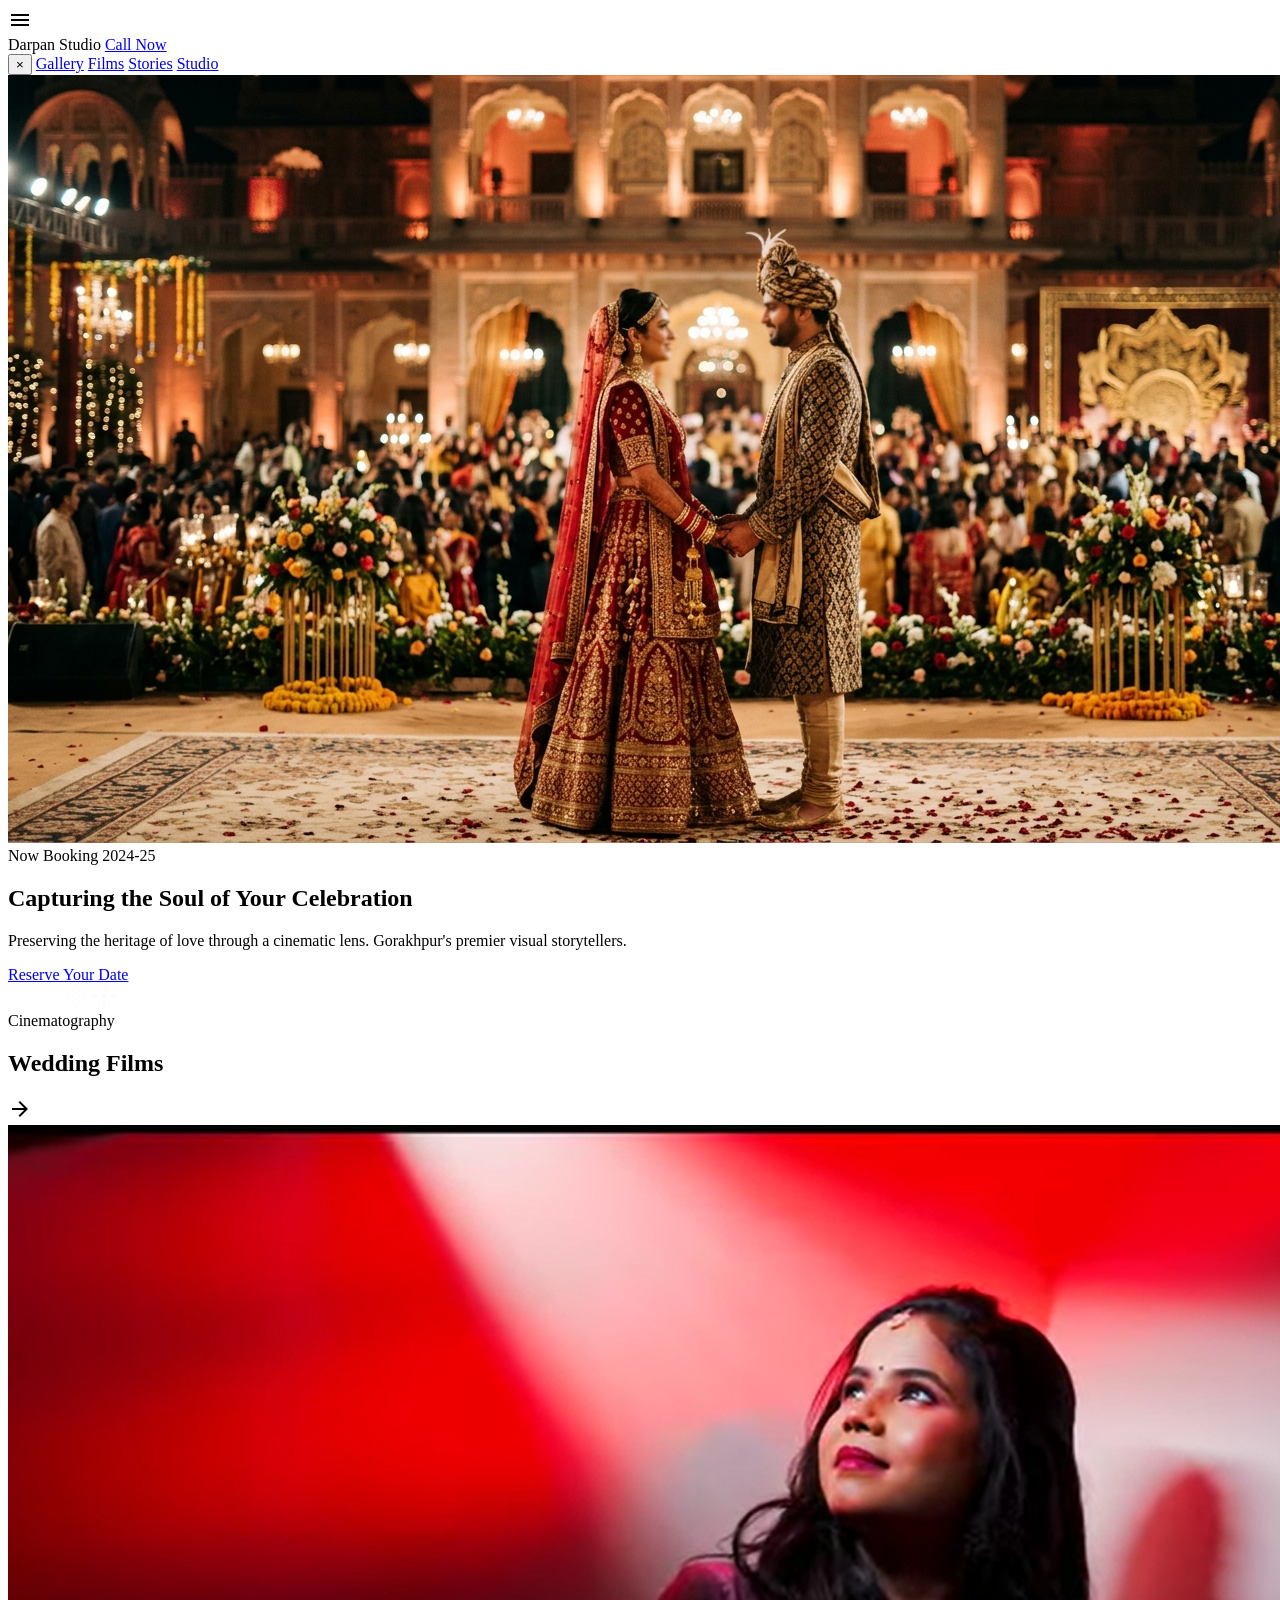
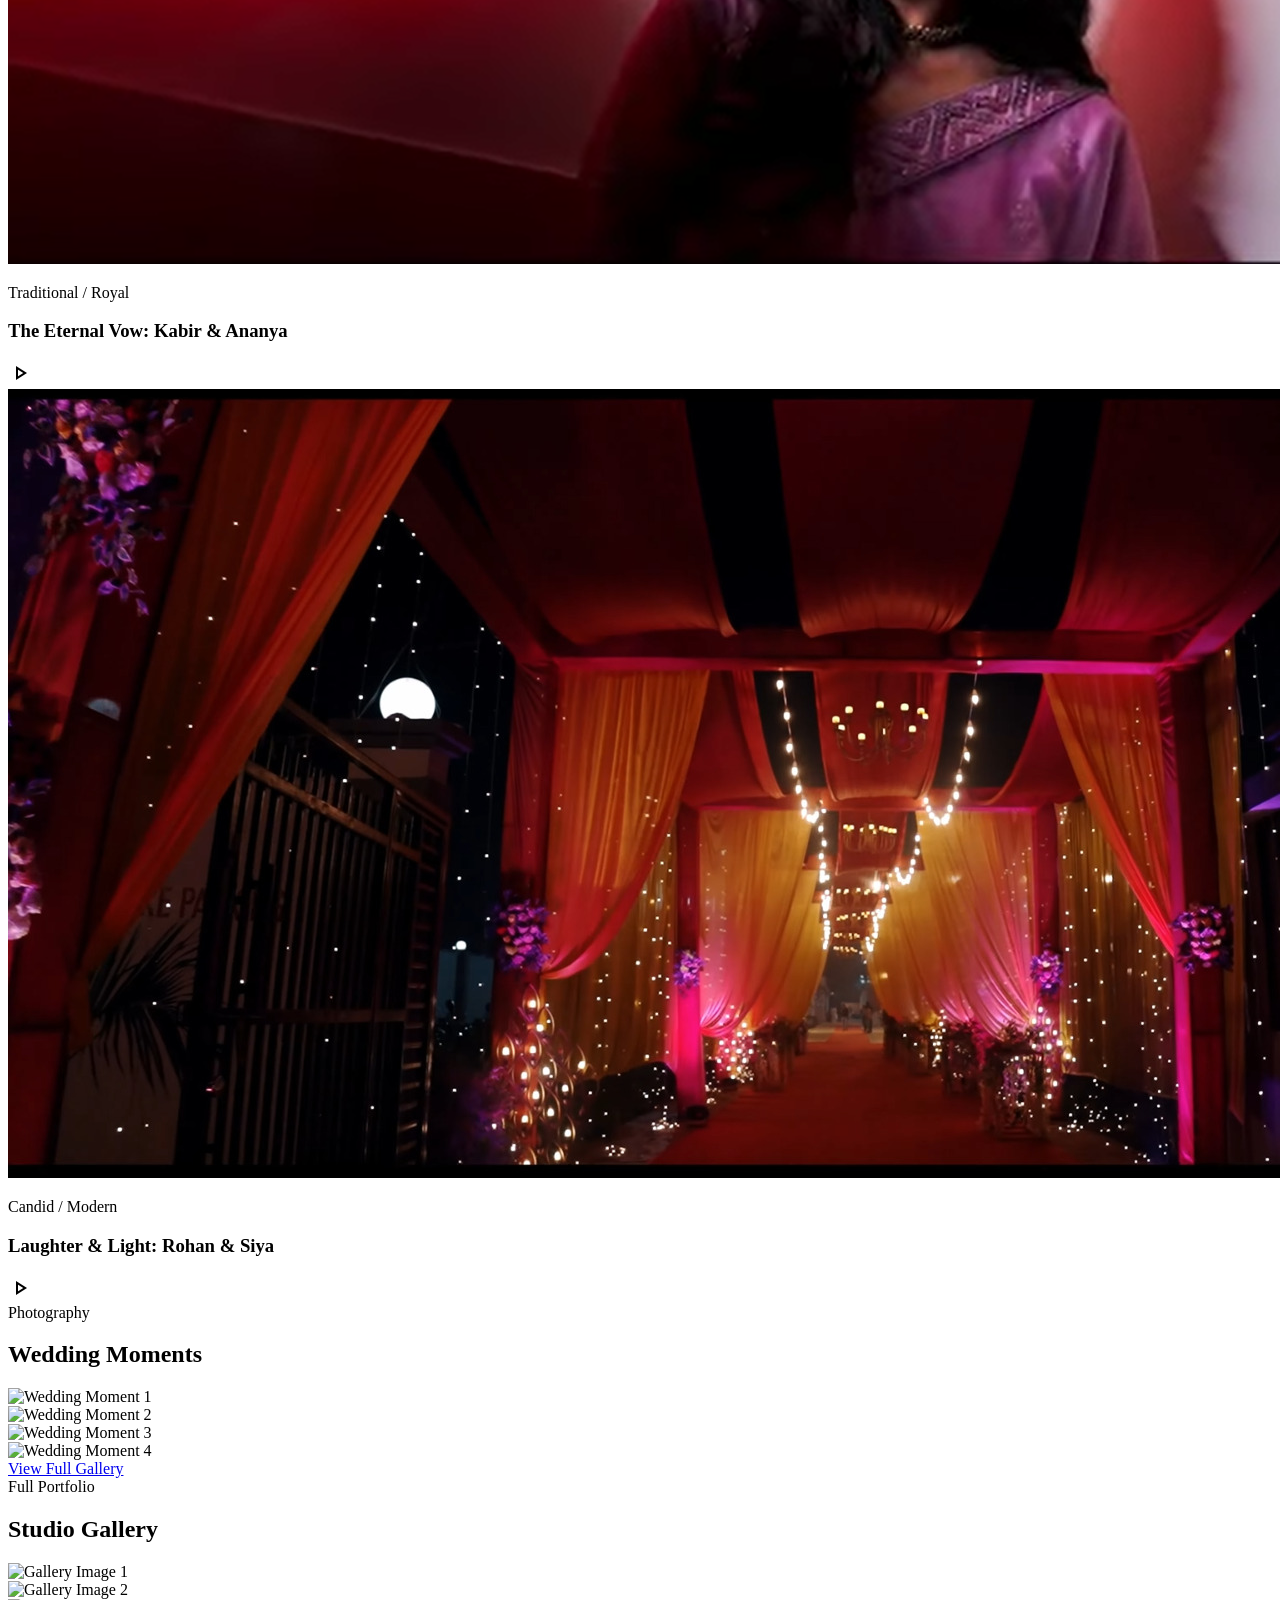
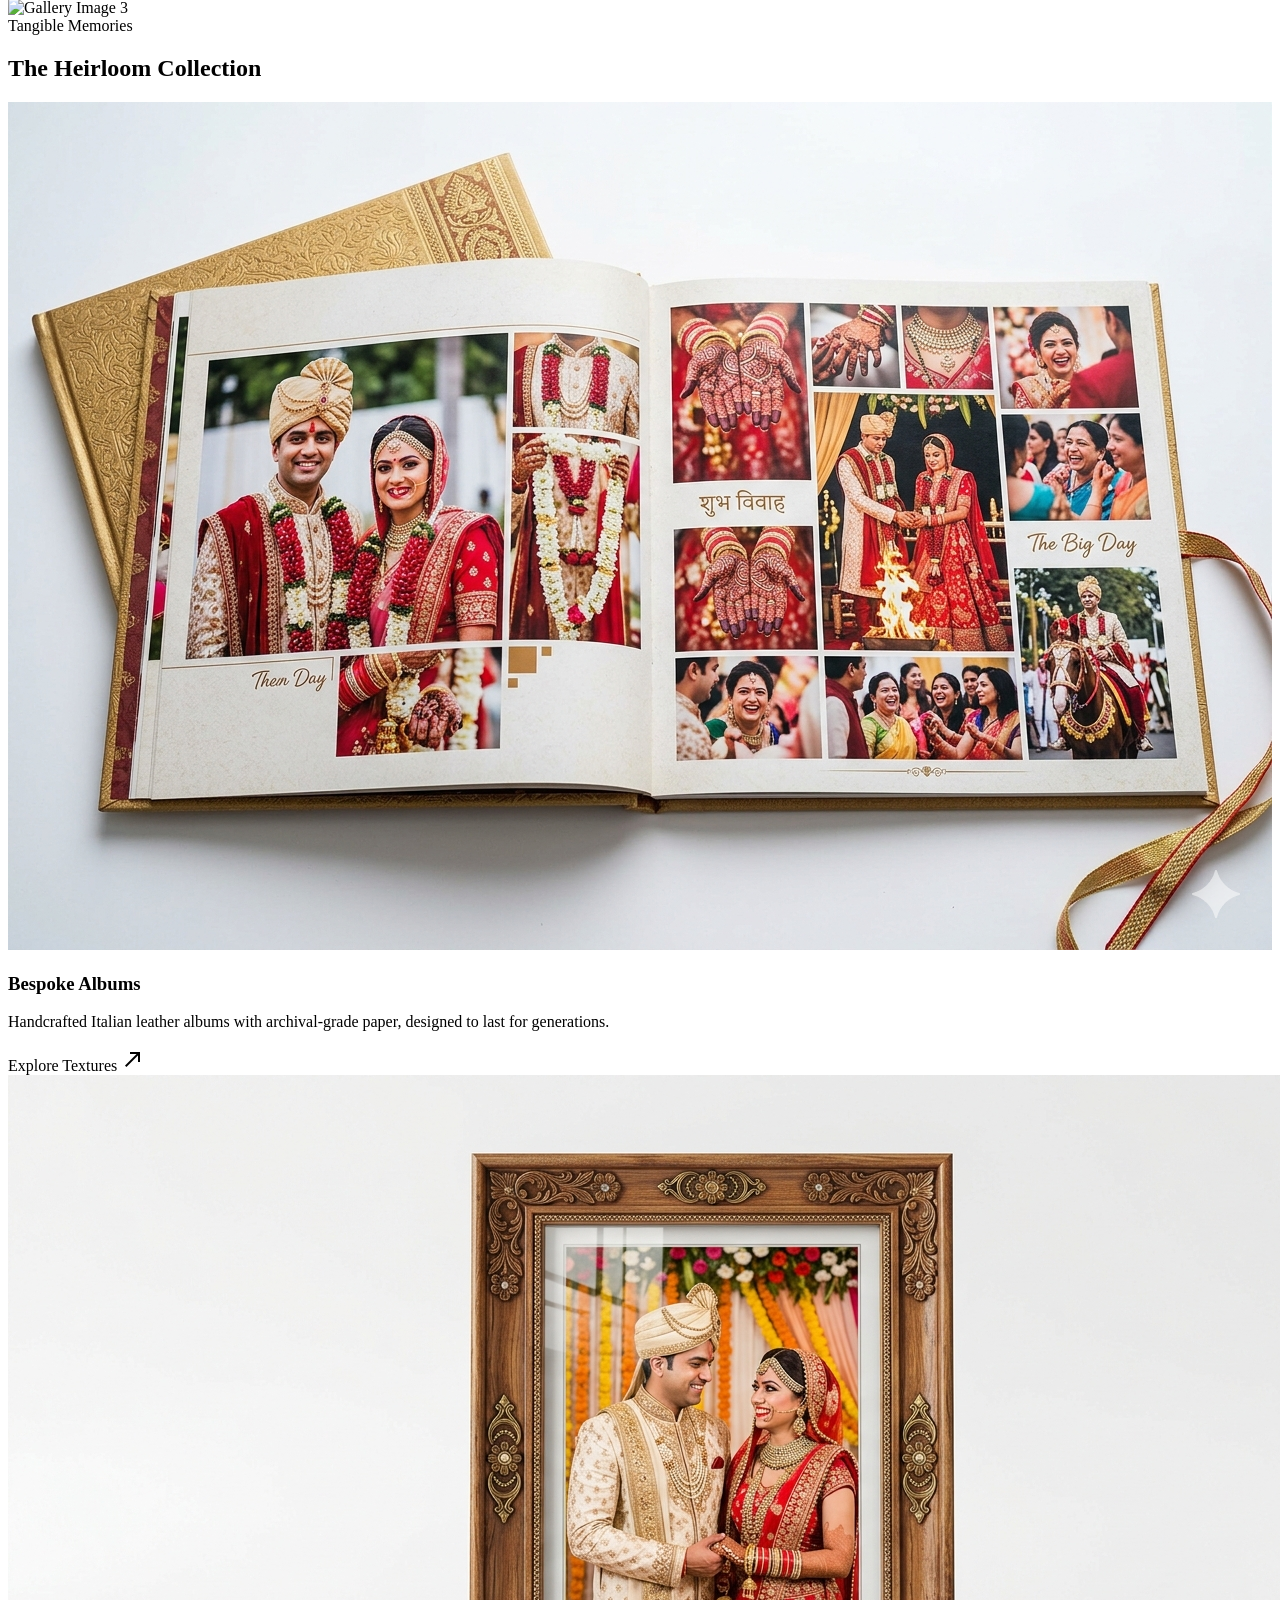
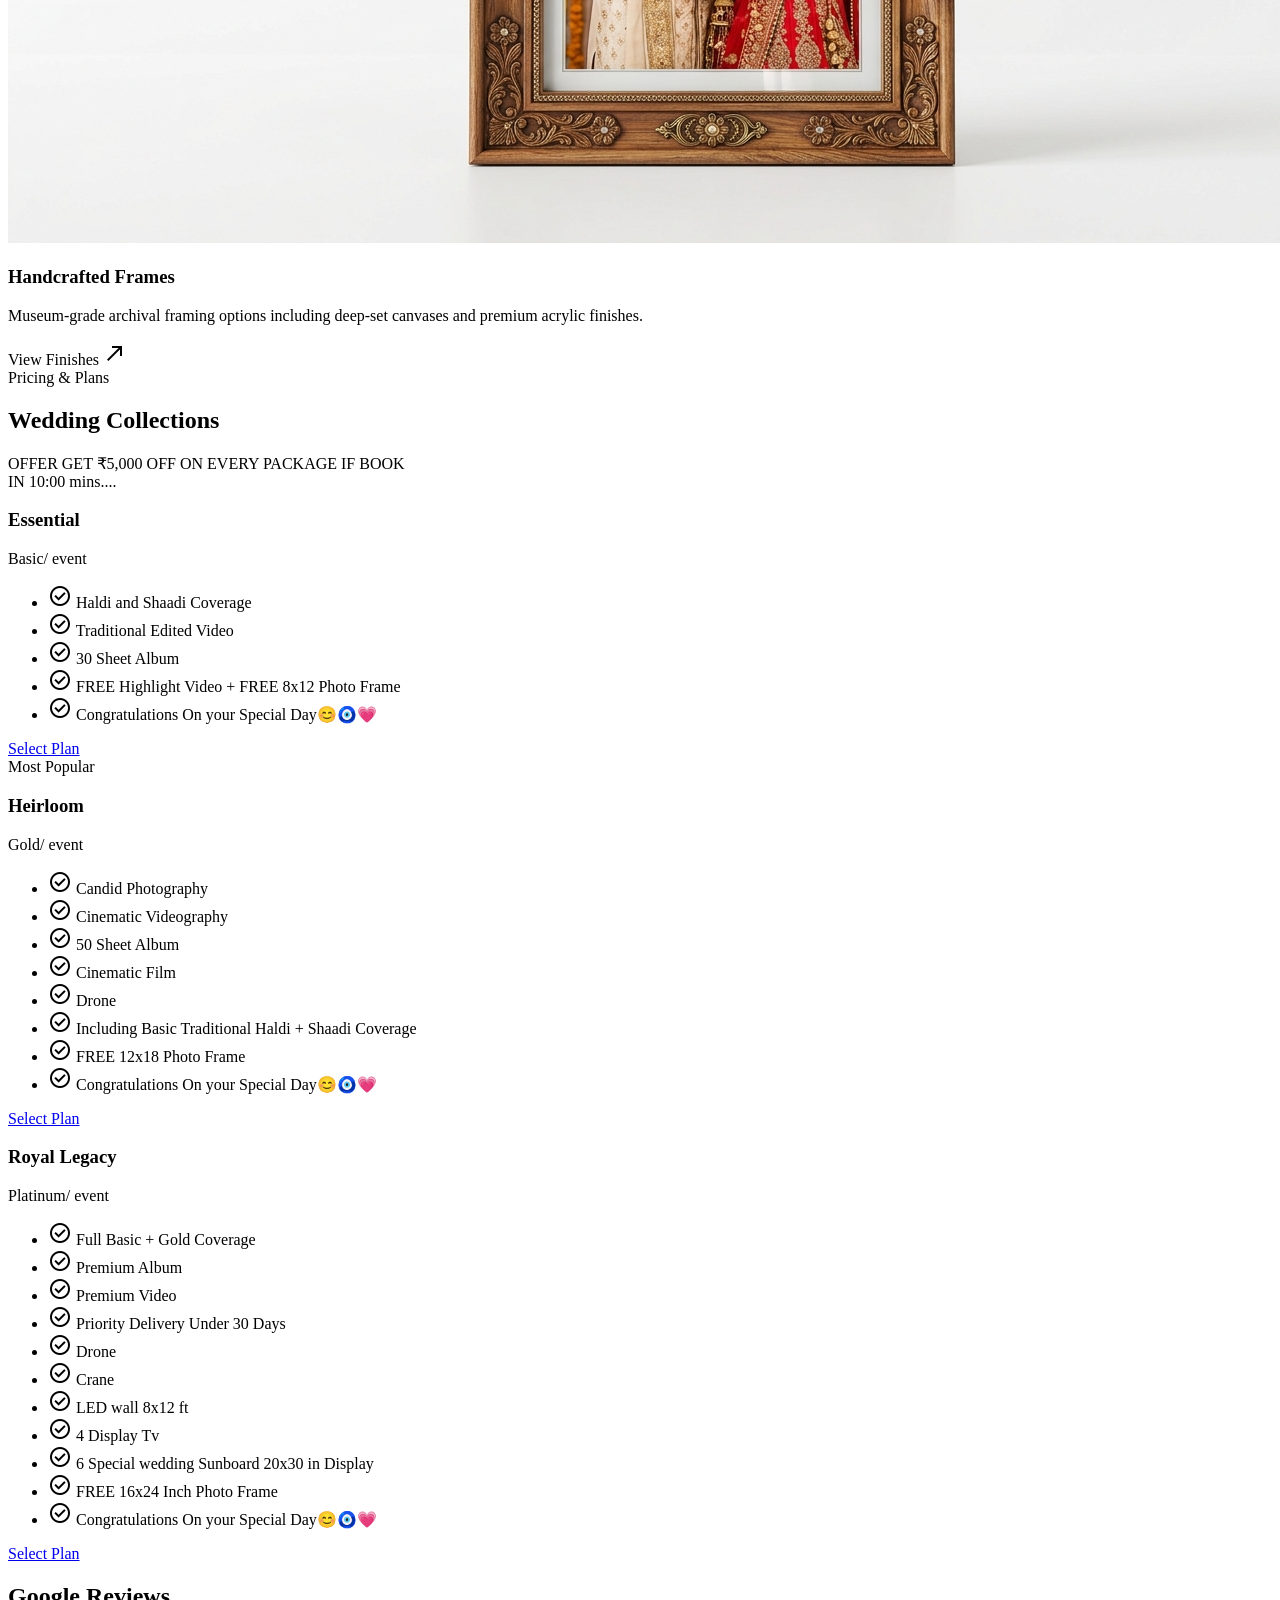
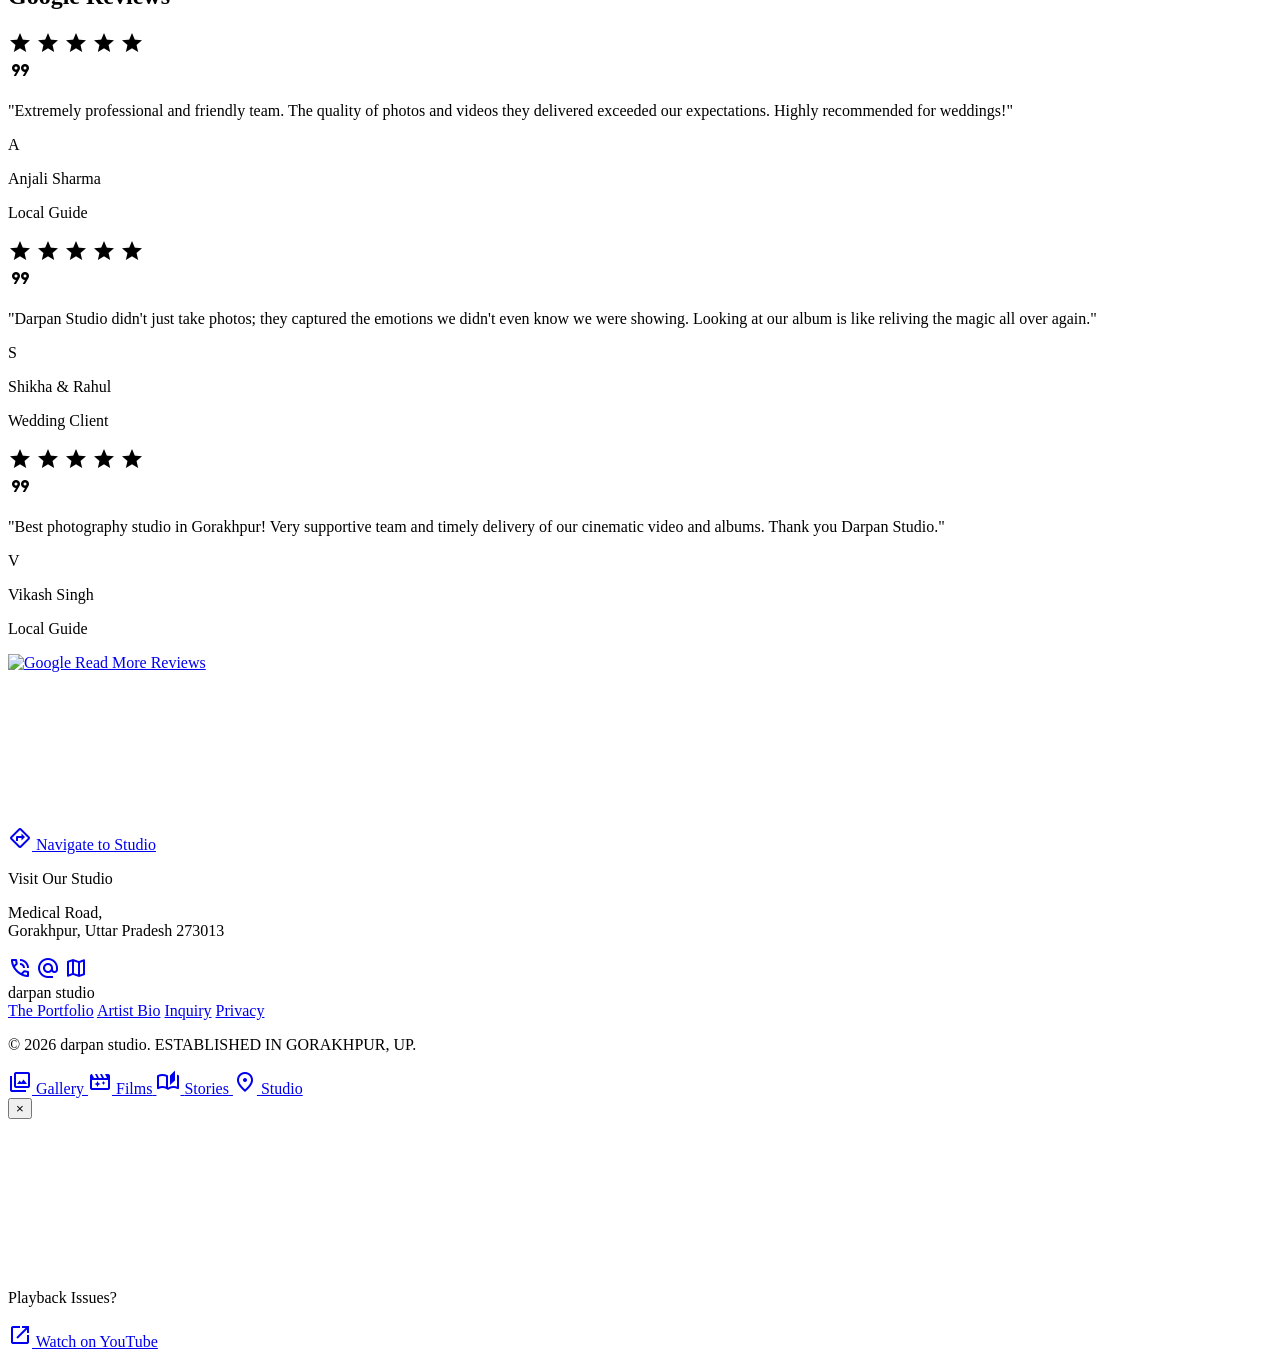
==== commit 0a0ff56d: "feat: updated studio UI, added google map embed, mobile menu, and pricing timer" ====
--- a/index.html
+++ b/index.html
@@ -39,12 +39,21 @@
                     class="material-symbols-outlined text-red-700 dark:text-red-600 active:scale-95 transition-transform cursor-pointer"
                     data-icon="menu">menu</span>
             </div>
-            <span class="text-lg font-black tracking-[0.3em] uppercase text-[#e5e2e1]">Darpan Studio</span>
+            <span class="text-sm md:text-lg font-black tracking-[0.3em] uppercase text-[#e5e2e1]">Darpan Studio</span>
             <a href="tel:+918354038561"
                 class="text-red-700 dark:text-red-600 font-bold hover:text-red-500 transition-all duration-300 active:scale-95 text-sm uppercase tracking-widest">Call
                 Now</a>
         </div>
     </nav>
+
+    <!-- Mobile Menu Overlay -->
+    <div id="mobile-menu" class="fixed inset-0 bg-[#131313]/95 backdrop-blur-3xl z-[100] flex flex-col items-center justify-center gap-8 hidden transition-opacity duration-300 opacity-0">
+        <button id="close-menu" class="absolute top-6 right-6 text-[#e5e2e1]/50 hover:text-white text-5xl transition-colors">&times;</button>
+        <a href="#gallery-section" class="mobile-nav-link text-3xl font-headline font-bold text-[#e5e2e1] hover:text-red-600 transition-colors uppercase tracking-widest">Gallery</a>
+        <a href="#films-section" class="mobile-nav-link text-3xl font-headline font-bold text-[#e5e2e1] hover:text-red-600 transition-colors uppercase tracking-widest">Films</a>
+        <a href="#stories-section" class="mobile-nav-link text-3xl font-headline font-bold text-[#e5e2e1] hover:text-red-600 transition-colors uppercase tracking-widest">Stories</a>
+        <a href="#studio-section" class="mobile-nav-link text-3xl font-headline font-bold text-[#e5e2e1] hover:text-red-600 transition-colors uppercase tracking-widest">Studio</a>
+    </div>
 
     <main class="relative overflow-x-hidden">
         <!-- Hero Section -->
@@ -52,7 +61,7 @@
             <div class="absolute inset-0 z-0">
                 <img class="w-full h-full object-cover grayscale-[20%] brightness-50"
                     alt="dramatic cinematic wide shot of a royal indian wedding couple"
-                    src="https://lh3.googleusercontent.com/aida-public/[base64]">
+                    src="assets/images/homepage-background-image.png">
                 <div class="absolute inset-0 bg-gradient-to-t from-surface via-transparent to-black/40"></div>
             </div>
             <div class="relative z-10 space-y-4">
@@ -69,7 +78,8 @@
                     Preserving the heritage of love through a cinematic lens. Gorakhpur's premier visual storytellers.
                 </p>
                 <div class="pt-6">
-                    <a href="https://wa.me/918354038561" target="_blank"
+                    <a href="https://wa.me/918354038561?text=Hey%20I'm%20interested%20in%20booking%20can%20you%20send%20me%20details%20about%20packages"
+                        target="_blank"
                         class="inline-block bg-primary-container text-on-background px-8 py-4 rounded-full font-label text-sm font-bold uppercase tracking-widest shadow-2xl active:scale-95 transition-all">
                         Reserve Your Date
                     </a>
@@ -90,7 +100,7 @@
         </div>
 
         <!-- Wedding Films (Carousel) -->
-        <section class="py-20 relative z-10">
+        <section id="films-section" class="py-20 relative z-10">
             <div class="px-6 mb-8 flex justify-between items-end">
                 <div>
                     <span class="text-primary font-label text-[10px] uppercase tracking-[0.3em]">Cinematography</span>
@@ -119,9 +129,10 @@
                     </div>
                 </div>
                 <!-- Film Card 2 -->
-                <div class="flex-none w-[85%] relative rounded-xl overflow-hidden group">
+                <div onclick="openVideoModal('6AHkftM573I')"
+                    class="flex-none w-[85%] relative rounded-xl overflow-hidden group cursor-pointer">
                     <img class="aspect-[9/16] w-full object-cover transition-transform duration-700 group-hover:scale-110"
-                        alt="Wedding Film 2" src="assets/images/gallery/gallery-02.jpeg">
+                        alt="Wedding Film 2" src="assets/images/gallery/Wedding-films-video-02-film-thumbnail.jpeg">
                     <div
                         class="absolute inset-0 bg-gradient-to-t from-surface-container-lowest to-transparent flex flex-col justify-end p-6">
                         <p class="text-xs font-label uppercase tracking-widest text-primary mb-1">Candid / Modern</p>
@@ -139,7 +150,7 @@
         </section>
 
         <!-- Wedding Moments (Asymmetric Grid) -->
-        <section class="py-20 bg-surface-container-low relative">
+        <section id="stories-section" class="py-20 bg-surface-container-low relative">
             <div class="px-6 mb-12">
                 <span class="text-primary font-label text-[10px] uppercase tracking-[0.3em]">Photography</span>
                 <h2 class="font-headline text-3xl font-bold mt-2">Wedding Moments</h2>
@@ -205,8 +216,7 @@
             <div class="space-y-12">
                 <!-- Albums -->
                 <div class="bg-surface-container-high rounded-3xl overflow-hidden flex flex-col">
-                    <img class="h-64 w-full object-cover" alt="wedding album"
-                        src="https://lh3.googleusercontent.com/aida-public/[base64]">
+                    <img class="h-64 w-full object-cover" alt="wedding album" src="assets/images/Bespoke-albhums.png">
                     <div class="p-8">
                         <h3 class="font-headline text-2xl font-bold mb-4">Bespoke Albums</h3>
                         <p class="text-on-surface-variant font-body mb-6 leading-relaxed">Handcrafted Italian leather
@@ -221,7 +231,7 @@
                 <!-- Frames -->
                 <div class="bg-surface-container-high rounded-3xl overflow-hidden flex flex-col">
                     <img class="h-64 w-full object-cover" alt="canvas portrait"
-                        src="https://lh3.googleusercontent.com/aida-public/[base64]">
+                        src="assets/images/Handcrafted-frames.png">
                     <div class="p-8">
                         <h3 class="font-headline text-2xl font-bold mb-4">Handcrafted Frames</h3>
                         <p class="text-on-surface-variant font-body mb-6 leading-relaxed">Museum-grade archival framing
@@ -237,12 +247,28 @@
         </section>
 
         <!-- Wedding Collections (Pricing) -->
-        <section class="py-20 bg-surface-container-lowest">
-            <div class="px-6 mb-12">
+        <section class="py-20 bg-surface-container-lowest relative">
+            <div class="px-6 mb-8">
                 <span class="text-primary font-label text-[10px] uppercase tracking-[0.3em]">Pricing & Plans</span>
                 <h2 class="font-headline text-3xl font-bold mt-2">Wedding Collections</h2>
             </div>
-            <div class="px-6 flex overflow-x-auto hide-scrollbar gap-6 pb-8">
+
+            <!-- Floating Offer Badge -->
+            <div class="flex justify-center mb-[-20px] relative z-20 px-6">
+                <div class="bg-white text-black shadow-[0_15px_40px_rgba(0,0,0,0.8)] rounded-xl px-5 py-3 font-label text-[10px] sm:text-xs font-bold uppercase tracking-widest text-center border border-white/20 transform transition-transform hover:scale-105" style="animation: float 4s ease-in-out infinite;">
+                    OFFER GET ₹5,000 OFF ON EVERY PACKAGE IF BOOK<br> IN <span id="offer-timer" class="text-red-600 font-black">10:00 mins</span>....
+                </div>
+            </div>
+
+            <style>
+                @keyframes float {
+                    0% { transform: translateY(0px); }
+                    50% { transform: translateY(-8px); }
+                    100% { transform: translateY(0px); }
+                }
+            </style>
+
+            <div class="px-6 flex overflow-x-auto hide-scrollbar gap-6 pb-8 pt-8">
                 <!-- Package 1 -->
                 <div
                     class="flex-none w-[80%] bg-surface-container border border-outline-variant/10 p-8 rounded-3xl relative">
@@ -251,14 +277,20 @@
                             class="text-sm font-normal text-on-surface-variant ml-2">/ event</span></div>
                     <ul class="space-y-4 mb-8 text-sm text-on-surface-variant">
                         <li class="flex items-center gap-3"><span
-                                class="material-symbols-outlined text-primary text-lg">check_circle</span> 6 Hours
-                            Coverage</li>
-                        <li class="flex items-center gap-3"><span
-                                class="material-symbols-outlined text-primary text-lg">check_circle</span> High-Res
-                            Photos</li>
-                        <li class="flex items-center gap-3"><span
-                                class="material-symbols-outlined text-primary text-lg">check_circle</span> Online
-                            Gallery</li>
+                                class="material-symbols-outlined text-primary text-lg">check_circle</span> Haldi and
+                            Shaadi Coverage</li>
+                        <li class="flex items-center gap-3"><span
+                                class="material-symbols-outlined text-primary text-lg">check_circle</span> Traditional
+                            Edited Video</li>
+                        <li class="flex items-center gap-3"><span
+                                class="material-symbols-outlined text-primary text-lg">check_circle</span> 30 Sheet
+                            Album</li>
+                        <li class="flex items-center gap-3"><span
+                                class="material-symbols-outlined text-primary text-lg">check_circle</span> FREE
+                            Highlight Video + FREE 8x12 Photo Frame</li>
+                        <li class="flex items-center gap-3"><span
+                                class="material-symbols-outlined text-primary text-lg">check_circle</span>
+                            Congratulations On your Special Day😊🧿💗</li>
                     </ul>
                     <a href="#" data-plan="Basic" target="_blank" rel="noopener noreferrer"
                         class="w-full block text-center py-3 border border-outline-variant rounded-full font-label text-xs uppercase tracking-widest">Select
@@ -275,14 +307,29 @@
                             class="text-sm font-normal text-on-background/70 ml-2">/ event</span></div>
                     <ul class="space-y-4 mb-8 text-sm text-on-background/90">
                         <li class="flex items-center gap-3"><span
-                                class="material-symbols-outlined text-on-background text-lg">check_circle</span> Full
-                            Day Coverage</li>
-                        <li class="flex items-center gap-3"><span
-                                class="material-symbols-outlined text-on-background text-lg">check_circle</span> 5 Min
+                                class="material-symbols-outlined text-on-background text-lg">check_circle</span> Candid
+                            Photography</li>
+                        <li class="flex items-center gap-3"><span
+                                class="material-symbols-outlined text-on-background text-lg">check_circle</span>
+                            Cinematic Videography</li>
+                        <li class="flex items-center gap-3"><span
+                                class="material-symbols-outlined text-on-background text-lg">check_circle</span> 50
+                            Sheet Album</li>
+                        <li class="flex items-center gap-3"><span
+                                class="material-symbols-outlined text-on-background text-lg">check_circle</span>
                             Cinematic Film</li>
                         <li class="flex items-center gap-3"><span
-                                class="material-symbols-outlined text-on-background text-lg">check_circle</span> 12"
-                            Handcrafted Album</li>
+                                class="material-symbols-outlined text-on-background text-lg">check_circle</span> Drone
+                        </li>
+                        <li class="flex items-center gap-3"><span
+                                class="material-symbols-outlined text-on-background text-lg">check_circle</span>
+                            Including Basic Traditional Haldi + Shaadi Coverage</li>
+                        <li class="flex items-center gap-3"><span
+                                class="material-symbols-outlined text-on-background text-lg">check_circle</span> FREE
+                            12x18 Photo Frame</li>
+                        <li class="flex items-center gap-3"><span
+                                class="material-symbols-outlined text-on-background text-lg">check_circle</span>
+                            Congratulations On your Special Day😊🧿💗</li>
                     </ul>
                     <a href="#" data-plan="Gold" target="_blank" rel="noopener noreferrer"
                         class="w-full block text-center py-3 bg-on-background text-primary-container rounded-full font-label text-xs uppercase tracking-widest font-bold">Select
@@ -296,14 +343,36 @@
                             class="text-sm font-normal text-on-surface-variant ml-2">/ event</span></div>
                     <ul class="space-y-4 mb-8 text-sm text-on-surface-variant">
                         <li class="flex items-center gap-3"><span
-                                class="material-symbols-outlined text-primary text-lg">check_circle</span> Multi-Day
-                            Coverage</li>
-                        <li class="flex items-center gap-3"><span
-                                class="material-symbols-outlined text-primary text-lg">check_circle</span> 15 Min
-                            Feature Film</li>
-                        <li class="flex items-center gap-3"><span
-                                class="material-symbols-outlined text-primary text-lg">check_circle</span> 2 Parent
-                            Albums</li>
+                                class="material-symbols-outlined text-primary text-lg">check_circle</span> Full Basic +
+                            Gold Coverage</li>
+                        <li class="flex items-center gap-3"><span
+                                class="material-symbols-outlined text-primary text-lg">check_circle</span> Premium Album
+                        </li>
+                        <li class="flex items-center gap-3"><span
+                                class="material-symbols-outlined text-primary text-lg">check_circle</span> Premium Video
+                        </li>
+                        <li class="flex items-center gap-3"><span
+                                class="material-symbols-outlined text-primary text-lg">check_circle</span> Priority
+                            Delivery Under 30 Days</li>
+                        <li class="flex items-center gap-3"><span
+                                class="material-symbols-outlined text-primary text-lg">check_circle</span> Drone</li>
+                        <li class="flex items-center gap-3"><span
+                                class="material-symbols-outlined text-primary text-lg">check_circle</span> Crane</li>
+                        <li class="flex items-center gap-3"><span
+                                class="material-symbols-outlined text-primary text-lg">check_circle</span> LED wall 8x12
+                            ft</li>
+                        <li class="flex items-center gap-3"><span
+                                class="material-symbols-outlined text-primary text-lg">check_circle</span> 4 Display Tv
+                        </li>
+                        <li class="flex items-center gap-3"><span
+                                class="material-symbols-outlined text-primary text-lg">check_circle</span> 6 Special
+                            wedding Sunboard 20x30 in Display</li>
+                        <li class="flex items-center gap-3"><span
+                                class="material-symbols-outlined text-primary text-lg">check_circle</span> FREE 16x24
+                            Inch Photo Frame</li>
+                        <li class="flex items-center gap-3"><span
+                                class="material-symbols-outlined text-primary text-lg">check_circle</span>
+                            Congratulations On your Special Day😊🧿💗</li>
                     </ul>
                     <a href="#" data-plan="Platinum" target="_blank" rel="noopener noreferrer"
                         class="w-full block text-center py-3 border border-outline-variant rounded-full font-label text-xs uppercase tracking-widest">Select
@@ -313,80 +382,130 @@
         </section>
 
         <!-- Reviews -->
-        <section class="py-20 px-6 overflow-hidden">
-            <div class="flex items-center gap-4 mb-12">
+        <section class="py-20 overflow-hidden">
+            <div class="flex items-center gap-4 mb-12 px-6">
                 <div class="h-[1px] flex-1 bg-outline-variant/20"></div>
-                <h2 class="font-headline text-2xl font-bold uppercase tracking-widest opacity-50">Testimonials</h2>
+                <h2 class="font-headline text-2xl font-bold uppercase tracking-widest opacity-50 text-center">Google Reviews</h2>
                 <div class="h-[1px] flex-1 bg-outline-variant/20"></div>
             </div>
-            <div class="bg-surface-container-high p-8 rounded-3xl relative">
-                <span class="material-symbols-outlined text-primary-container/20 text-8xl absolute top-4 left-4"
-                    data-icon="format_quote">format_quote</span>
-                <p class="font-body text-xl italic text-on-surface leading-relaxed relative z-10">
-                    "Darpan Studio didn't just take photos; they captured the emotions we didn't even know we were
-                    showing. Looking at our album is like reliving the magic all over again."
-                </p>
-                <div class="mt-8 flex items-center gap-4 relative z-10">
-                    <div
-                        class="w-12 h-12 rounded-full bg-primary-container/40 flex items-center justify-center font-bold text-primary">
-                        S</div>
-                    <div>
-                        <p class="font-bold">Shikha & Rahul</p>
-                        <p class="text-xs text-on-surface-variant">Wedding in Lucknow</p>
-                    </div>
-                </div>
-            </div>
-        </section>
-
-        <!-- Contact Form -->
-        <section class="py-20 bg-surface-container-low px-6">
-            <div class="text-center mb-12">
-                <h2 class="font-headline text-4xl font-black mb-4">Begin Your Legacy</h2>
-                <p class="text-on-surface-variant max-w-xs mx-auto">Tell us about your celebration, and let's create
-                    something timeless together.</p>
-            </div>
-            <form id="contact-form" class="space-y-8 max-w-md mx-auto">
-                <div class="relative">
-                    <input
-                        class="w-full bg-transparent border-0 border-b border-outline-variant focus:ring-0 focus:border-primary px-0 py-3 transition-colors placeholder:text-on-surface-variant/40"
-                        placeholder="Full Name" type="text" required>
-                </div>
-                <div class="relative">
-                    <input
-                        class="w-full bg-transparent border-0 border-b border-outline-variant focus:ring-0 focus:border-primary px-0 py-3 transition-colors placeholder:text-on-surface-variant/40"
-                        placeholder="Email Address" type="email" required>
-                </div>
-                <div class="relative">
-                    <input
-                        class="w-full bg-transparent border-0 border-b border-outline-variant focus:ring-0 focus:border-primary px-0 py-3 transition-colors text-on-surface-variant/40"
-                        placeholder="Wedding Date" type="date" required>
-                </div>
-                <div class="relative">
-                    <textarea
-                        class="w-full bg-transparent border-0 border-b border-outline-variant focus:ring-0 focus:border-primary px-0 py-3 transition-colors placeholder:text-on-surface-variant/40"
-                        placeholder="Tell us your story..." rows="3" required></textarea>
-                </div>
-                <button type="submit"
-                    class="w-full bg-primary-container py-5 rounded-full font-label text-sm font-bold uppercase tracking-[0.2em] shadow-xl mt-8">Send
-                    Inquiry</button>
-            </form>
-            <div class="mt-20 text-center space-y-4">
-                <p class="font-label text-[10px] uppercase tracking-widest text-primary">Visit Our Studio</p>
-                <p class="text-on-surface-variant font-body">Medical Road,<br>Gorakhpur, Uttar Pradesh 273013</p>
+            
+            <div class="flex overflow-x-auto hide-scrollbar gap-6 px-6 pb-8">
+                <!-- Review 1 -->
+                <div class="flex-none w-[85%] bg-surface-container-high p-8 rounded-3xl relative">
+                    <div class="flex gap-1 mb-4 text-yellow-500">
+                        <span class="material-symbols-outlined text-sm" data-icon="star" style="font-variation-settings: 'FILL' 1;">star</span>
+                        <span class="material-symbols-outlined text-sm" data-icon="star" style="font-variation-settings: 'FILL' 1;">star</span>
+                        <span class="material-symbols-outlined text-sm" data-icon="star" style="font-variation-settings: 'FILL' 1;">star</span>
+                        <span class="material-symbols-outlined text-sm" data-icon="star" style="font-variation-settings: 'FILL' 1;">star</span>
+                        <span class="material-symbols-outlined text-sm" data-icon="star" style="font-variation-settings: 'FILL' 1;">star</span>
+                    </div>
+                    <span class="material-symbols-outlined text-primary-container/20 text-6xl absolute top-4 right-4"
+                        data-icon="format_quote">format_quote</span>
+                    <p class="font-body text-base italic text-on-surface leading-relaxed relative z-10 mb-6">
+                        "Extremely professional and friendly team. The quality of photos and videos they delivered exceeded our expectations. Highly recommended for weddings!"
+                    </p>
+                    <div class="flex items-center gap-4 relative z-10">
+                        <div class="w-10 h-10 rounded-full bg-blue-500/20 flex items-center justify-center font-bold text-blue-400">A</div>
+                        <div>
+                            <p class="font-bold text-sm">Anjali Sharma</p>
+                            <p class="text-[10px] text-on-surface-variant uppercase tracking-wider">Local Guide</p>
+                        </div>
+                    </div>
+                </div>
+
+                <!-- Review 2 -->
+                <div class="flex-none w-[85%] bg-surface-container-high p-8 rounded-3xl relative">
+                    <div class="flex gap-1 mb-4 text-yellow-500">
+                        <span class="material-symbols-outlined text-sm" data-icon="star" style="font-variation-settings: 'FILL' 1;">star</span>
+                        <span class="material-symbols-outlined text-sm" data-icon="star" style="font-variation-settings: 'FILL' 1;">star</span>
+                        <span class="material-symbols-outlined text-sm" data-icon="star" style="font-variation-settings: 'FILL' 1;">star</span>
+                        <span class="material-symbols-outlined text-sm" data-icon="star" style="font-variation-settings: 'FILL' 1;">star</span>
+                        <span class="material-symbols-outlined text-sm" data-icon="star" style="font-variation-settings: 'FILL' 1;">star</span>
+                    </div>
+                    <span class="material-symbols-outlined text-primary-container/20 text-6xl absolute top-4 right-4"
+                        data-icon="format_quote">format_quote</span>
+                    <p class="font-body text-base italic text-on-surface leading-relaxed relative z-10 mb-6">
+                        "Darpan Studio didn't just take photos; they captured the emotions we didn't even know we were showing. Looking at our album is like reliving the magic all over again."
+                    </p>
+                    <div class="flex items-center gap-4 relative z-10">
+                        <div class="w-10 h-10 rounded-full bg-primary-container/40 flex items-center justify-center font-bold text-primary">S</div>
+                        <div>
+                            <p class="font-bold text-sm">Shikha & Rahul</p>
+                            <p class="text-[10px] text-on-surface-variant uppercase tracking-wider">Wedding Client</p>
+                        </div>
+                    </div>
+                </div>
+
+                <!-- Review 3 -->
+                <div class="flex-none w-[85%] bg-surface-container-high p-8 rounded-3xl relative">
+                    <div class="flex gap-1 mb-4 text-yellow-500">
+                        <span class="material-symbols-outlined text-sm" data-icon="star" style="font-variation-settings: 'FILL' 1;">star</span>
+                        <span class="material-symbols-outlined text-sm" data-icon="star" style="font-variation-settings: 'FILL' 1;">star</span>
+                        <span class="material-symbols-outlined text-sm" data-icon="star" style="font-variation-settings: 'FILL' 1;">star</span>
+                        <span class="material-symbols-outlined text-sm" data-icon="star" style="font-variation-settings: 'FILL' 1;">star</span>
+                        <span class="material-symbols-outlined text-sm" data-icon="star" style="font-variation-settings: 'FILL' 1;">star</span>
+                    </div>
+                    <span class="material-symbols-outlined text-primary-container/20 text-6xl absolute top-4 right-4"
+                        data-icon="format_quote">format_quote</span>
+                    <p class="font-body text-base italic text-on-surface leading-relaxed relative z-10 mb-6">
+                        "Best photography studio in Gorakhpur! Very supportive team and timely delivery of our cinematic video and albums. Thank you Darpan Studio."
+                    </p>
+                    <div class="flex items-center gap-4 relative z-10">
+                        <div class="w-10 h-10 rounded-full bg-green-500/20 flex items-center justify-center font-bold text-green-400">V</div>
+                        <div>
+                            <p class="font-bold text-sm">Vikash Singh</p>
+                            <p class="text-[10px] text-on-surface-variant uppercase tracking-wider">Local Guide</p>
+                        </div>
+                    </div>
+                </div>
+            </div>
+            
+            <div class="px-6 mt-4 text-center">
+                <a href="https://share.google/lBtUlNonYmmOM2YJw" target="_blank"
+                    class="inline-flex items-center gap-2 text-on-surface border border-outline-variant/30 px-6 py-2 rounded-full font-label text-[10px] uppercase tracking-widest hover:border-primary transition-colors">
+                    <img src="https://www.google.com/images/branding/googlelogo/2x/googlelogo_light_color_92x30dp.png" alt="Google" class="h-3 opacity-80">
+                    Read More Reviews
+                </a>
+            </div>
+        </section>
+
+
+        <!-- Footer -->
+        <footer id="studio-section"
+            class="bg-[#131313] w-full relative py-12 bg-[#0a0a0a] flex flex-col items-center text-center gap-6 px-4 md:px-8 mb-20">
+
+            <!-- Embedded Google Map -->
+            <div class="w-full max-w-5xl mx-auto mb-8 md:mb-12">
+                <div class="relative w-full h-[250px] md:h-[400px] rounded-3xl overflow-hidden border border-white/5 shadow-[0_20px_60px_rgba(0,0,0,0.8)] group">
+                    <iframe class="w-full h-full grayscale-[30%] opacity-80 group-hover:grayscale-0 group-hover:opacity-100 transition-all duration-700 scale-[1.02]" 
+                            src="https://maps.google.com/maps?q=Darpan+Studio,+Medical+College+Road,+Gorakhpur&t=m&z=16&output=embed&iwloc=Near" 
+                            style="border:0;" allowfullscreen="" loading="lazy" referrerpolicy="no-referrer-when-downgrade"></iframe>
+                    
+                    <a href="https://www.google.com/maps/dir/?api=1&destination=Darpan+Studio,+Medical+Road,+Gorakhpur" target="_blank" 
+                       class="absolute inset-0 z-10 flex items-center justify-center bg-black/10 group-hover:bg-transparent transition-colors duration-500">
+                        <div class="bg-[#131313]/80 backdrop-blur-xl px-6 py-3 rounded-full text-[#e5e2e1] font-label text-[10px] md:text-xs uppercase tracking-widest opacity-0 group-hover:opacity-100 transition-all duration-500 border border-white/10 flex items-center gap-2 shadow-2xl transform translate-y-4 group-hover:translate-y-0">
+                            <span class="material-symbols-outlined text-red-600 text-base">directions</span>
+                            Navigate to Studio
+                        </div>
+                    </a>
+                </div>
+            </div>
+
+            <div class="text-center space-y-4 w-full border-b border-[#e5e2e1]/10 pb-12 mb-4">
+                <p class="font-label text-[10px] uppercase tracking-widest text-[#e5e2e1]/60">Visit Our Studio</p>
+                <p class="text-[#e5e2e1]/80 font-body">Medical Road,<br>Gorakhpur, Uttar Pradesh 273013</p>
                 <div class="flex justify-center gap-6 pt-4">
                     <a href="tel:+918354038561"><span
-                            class="material-symbols-outlined text-on-surface-variant cursor-pointer">phone_in_talk</span></a>
-                    <span
-                        class="material-symbols-outlined text-on-surface-variant cursor-pointer">alternate_email</span>
-                    <span class="material-symbols-outlined text-on-surface-variant cursor-pointer">map</span>
-                </div>
-            </div>
-        </section>
-
-        <!-- Footer -->
-        <footer
-            class="bg-[#131313] w-full relative py-12 bg-[#0a0a0a] flex flex-col items-center text-center gap-6 px-8 mb-20">
-            <span class="font-['Epilogue'] text-xl font-bold text-red-700">VIVAH</span>
+                            class="material-symbols-outlined text-[#e5e2e1]/40 hover:text-red-500 transition-colors cursor-pointer">phone_in_talk</span></a>
+                    <a href="https://www.instagram.com/darpanstudiogkp" target="_blank"><span
+                            class="material-symbols-outlined text-[#e5e2e1]/40 hover:text-red-500 transition-colors cursor-pointer">alternate_email</span></a>
+                    <a href="https://maps.google.com/?q=Darpan+Studio+Medical+Road+Gorakhpur" target="_blank"><span
+                            class="material-symbols-outlined text-[#e5e2e1]/40 hover:text-red-500 transition-colors cursor-pointer">map</span></a>
+                </div>
+            </div>
+
+            <span class="font-['Epilogue'] text-xl font-bold text-red-700 uppercase tracking-[0.3em]">darpan
+                studio</span>
             <div class="flex flex-wrap justify-center gap-x-8 gap-y-4">
                 <a class="text-[#e5e2e1]/40 font-['Manrope'] text-xs font-light tracking-wide hover:text-red-500 underline underline-offset-4"
                     href="#">The Portfolio</a>
@@ -397,8 +516,9 @@
                 <a class="text-[#e5e2e1]/40 font-['Manrope'] text-xs font-light tracking-wide hover:text-red-500 underline underline-offset-4"
                     href="#">Privacy</a>
             </div>
-            <p class="font-['Manrope'] text-xs font-light tracking-wide text-[#e5e2e1]/50 max-w-xs leading-relaxed">
-                © 2024 VIVAH CINEMATIC HEIRLOOM. ESTABLISHED IN GORAKHPUR, UP.
+            <p
+                class="font-['Manrope'] text-xs font-light tracking-wide text-[#e5e2e1]/50 max-w-xs leading-relaxed uppercase">
+                © 2026 darpan studio. ESTABLISHED IN GORAKHPUR, UP.
             </p>
         </footer>
     </main>
@@ -407,26 +527,26 @@
     <div
         class="bg-[#131313]/90 backdrop-blur-2xl fixed bottom-0 w-full z-50 rounded-t-3xl border-t border-[#e5e2e1]/5 shadow-[0_-10px_40px_rgba(0,0,0,0.8)]">
         <div class="flex justify-around items-center h-20 pb-safe px-4">
-            <div data-nav="gallery"
+            <a href="#gallery-section" data-nav="gallery"
                 class="flex flex-col items-center justify-center text-[#e5e2e1]/40 hover:text-red-400 transition-colors active:scale-90 transition-all cursor-pointer">
                 <span class="material-symbols-outlined" data-icon="photo_library">photo_library</span>
                 <span class="font-['Manrope'] text-[10px] uppercase tracking-widest mt-1">Gallery</span>
-            </div>
-            <div data-nav="films"
+            </a>
+            <a href="#films-section" data-nav="films"
                 class="flex flex-col items-center justify-center text-[#e5e2e1]/40 hover:text-red-400 transition-colors active:scale-90 transition-all cursor-pointer">
                 <span class="material-symbols-outlined" data-icon="movie_filter">movie_filter</span>
                 <span class="font-['Manrope'] text-[10px] uppercase tracking-widest mt-1">Films</span>
-            </div>
-            <div data-nav="stories"
+            </a>
+            <a href="#stories-section" data-nav="stories"
                 class="flex flex-col items-center justify-center text-[#e5e2e1]/40 hover:text-red-400 transition-colors active:scale-90 transition-all cursor-pointer">
                 <span class="material-symbols-outlined" data-icon="auto_stories">auto_stories</span>
                 <span class="font-['Manrope'] text-[10px] uppercase tracking-widest mt-1">Stories</span>
-            </div>
-            <div data-nav="studio"
+            </a>
+            <a href="#studio-section" data-nav="studio"
                 class="flex flex-col items-center justify-center text-red-600 font-bold scale-110 active:scale-90 transition-all cursor-pointer">
                 <span class="material-symbols-outlined" data-icon="location_on">location_on</span>
                 <span class="font-['Manrope'] text-[10px] uppercase tracking-widest mt-1">Studio</span>
-            </div>
+            </a>
         </div>
     </div>
 
